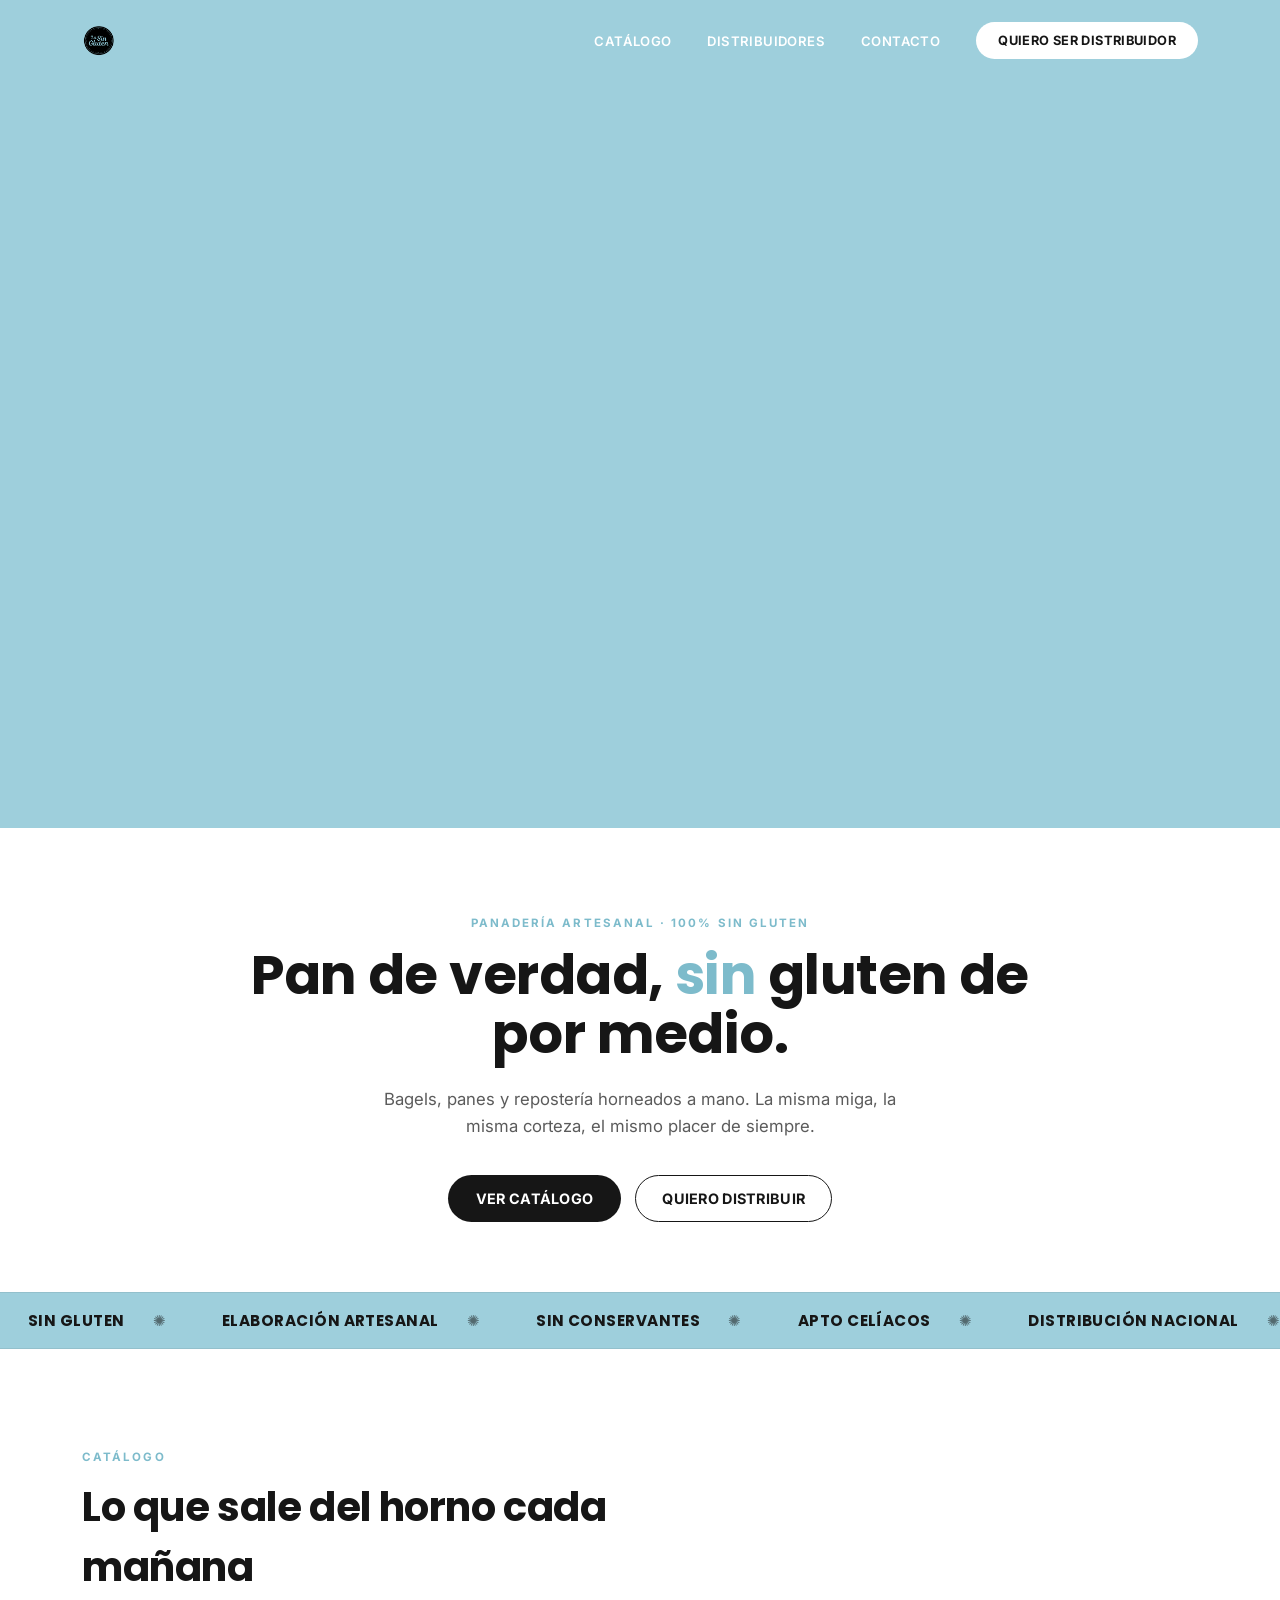
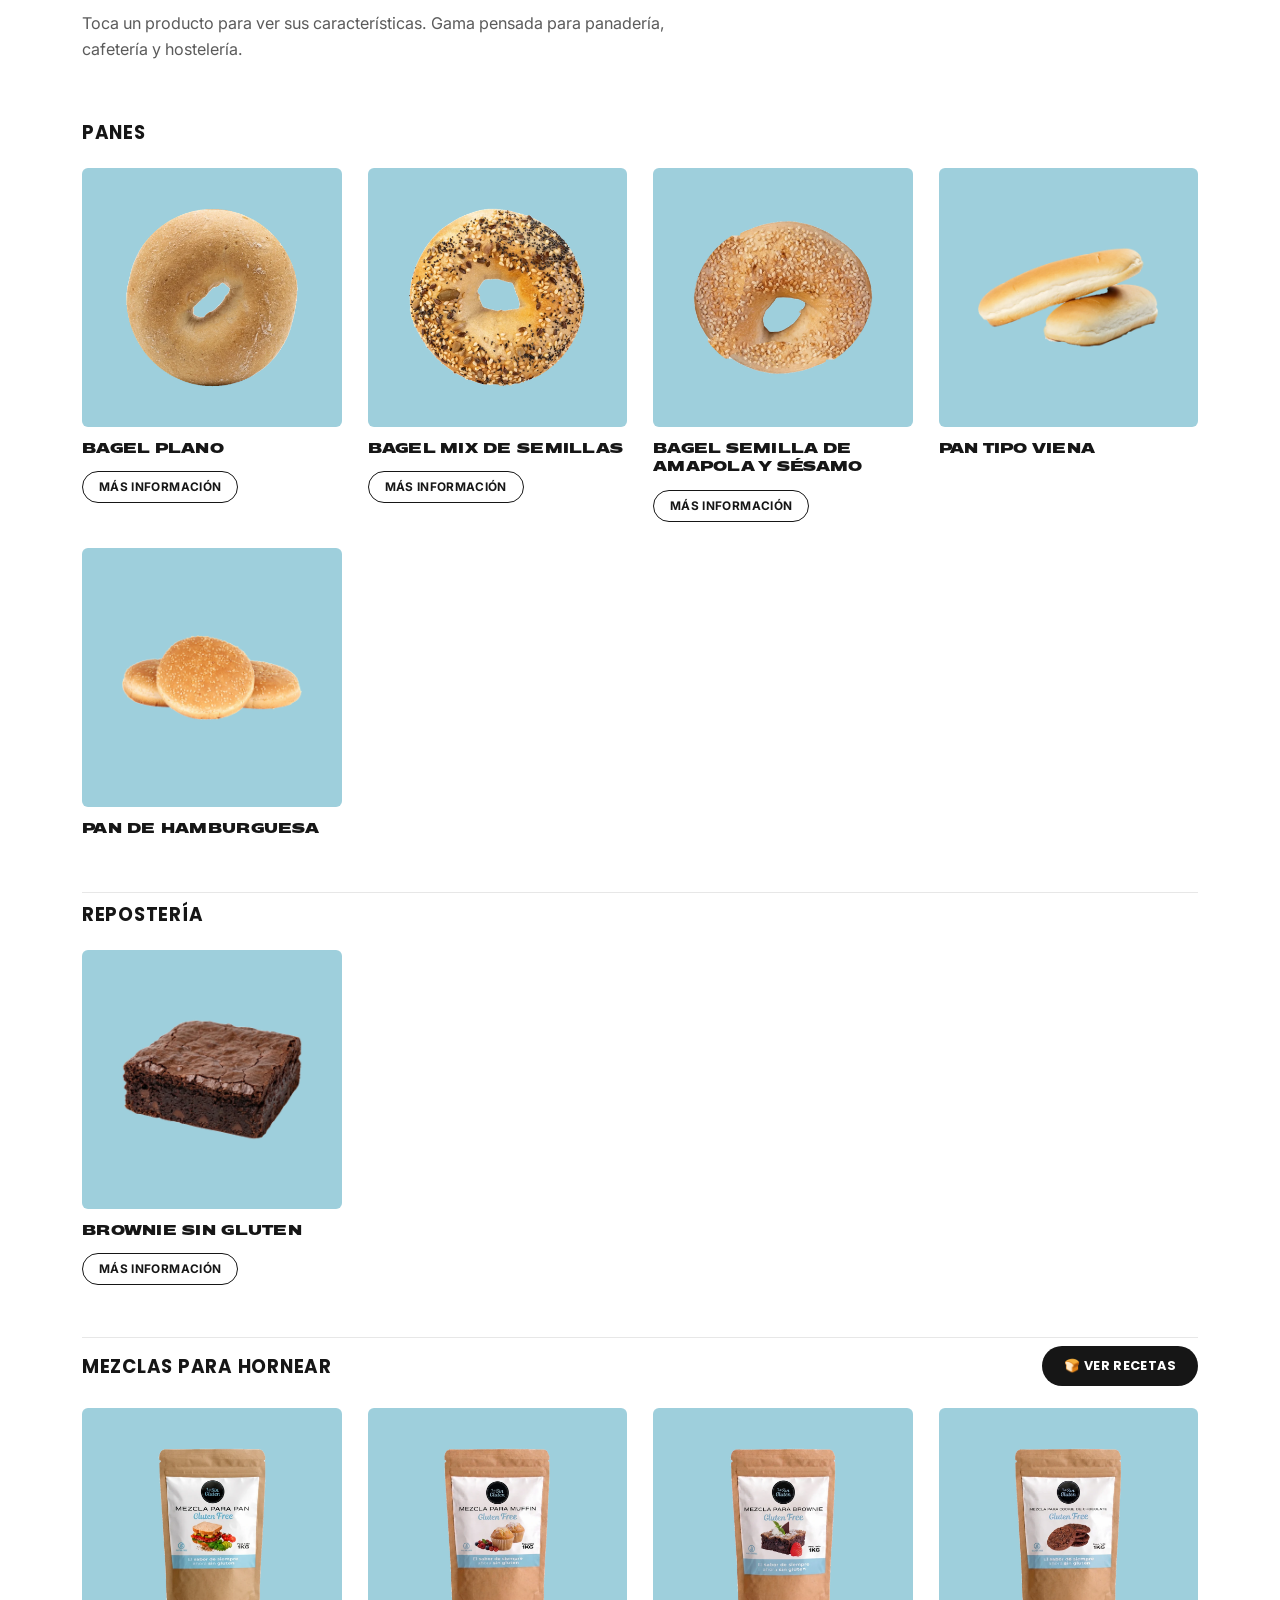
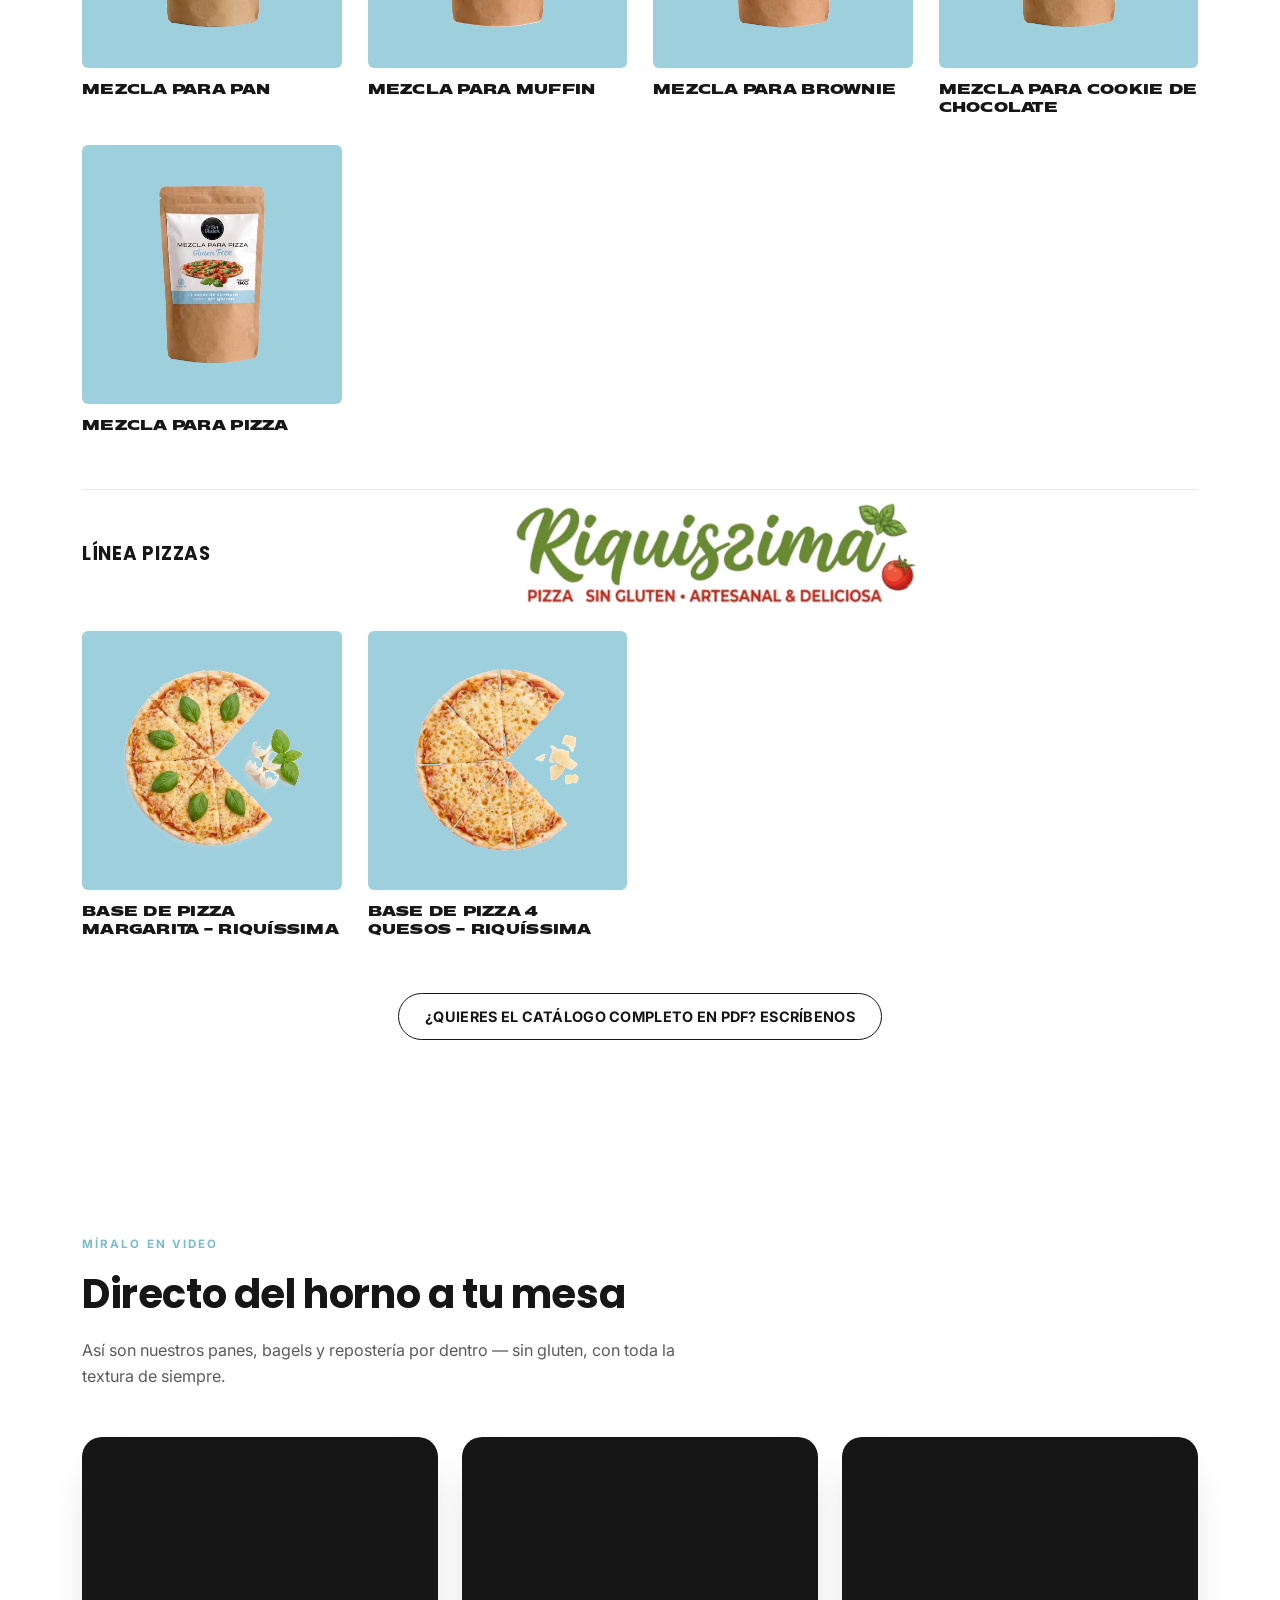
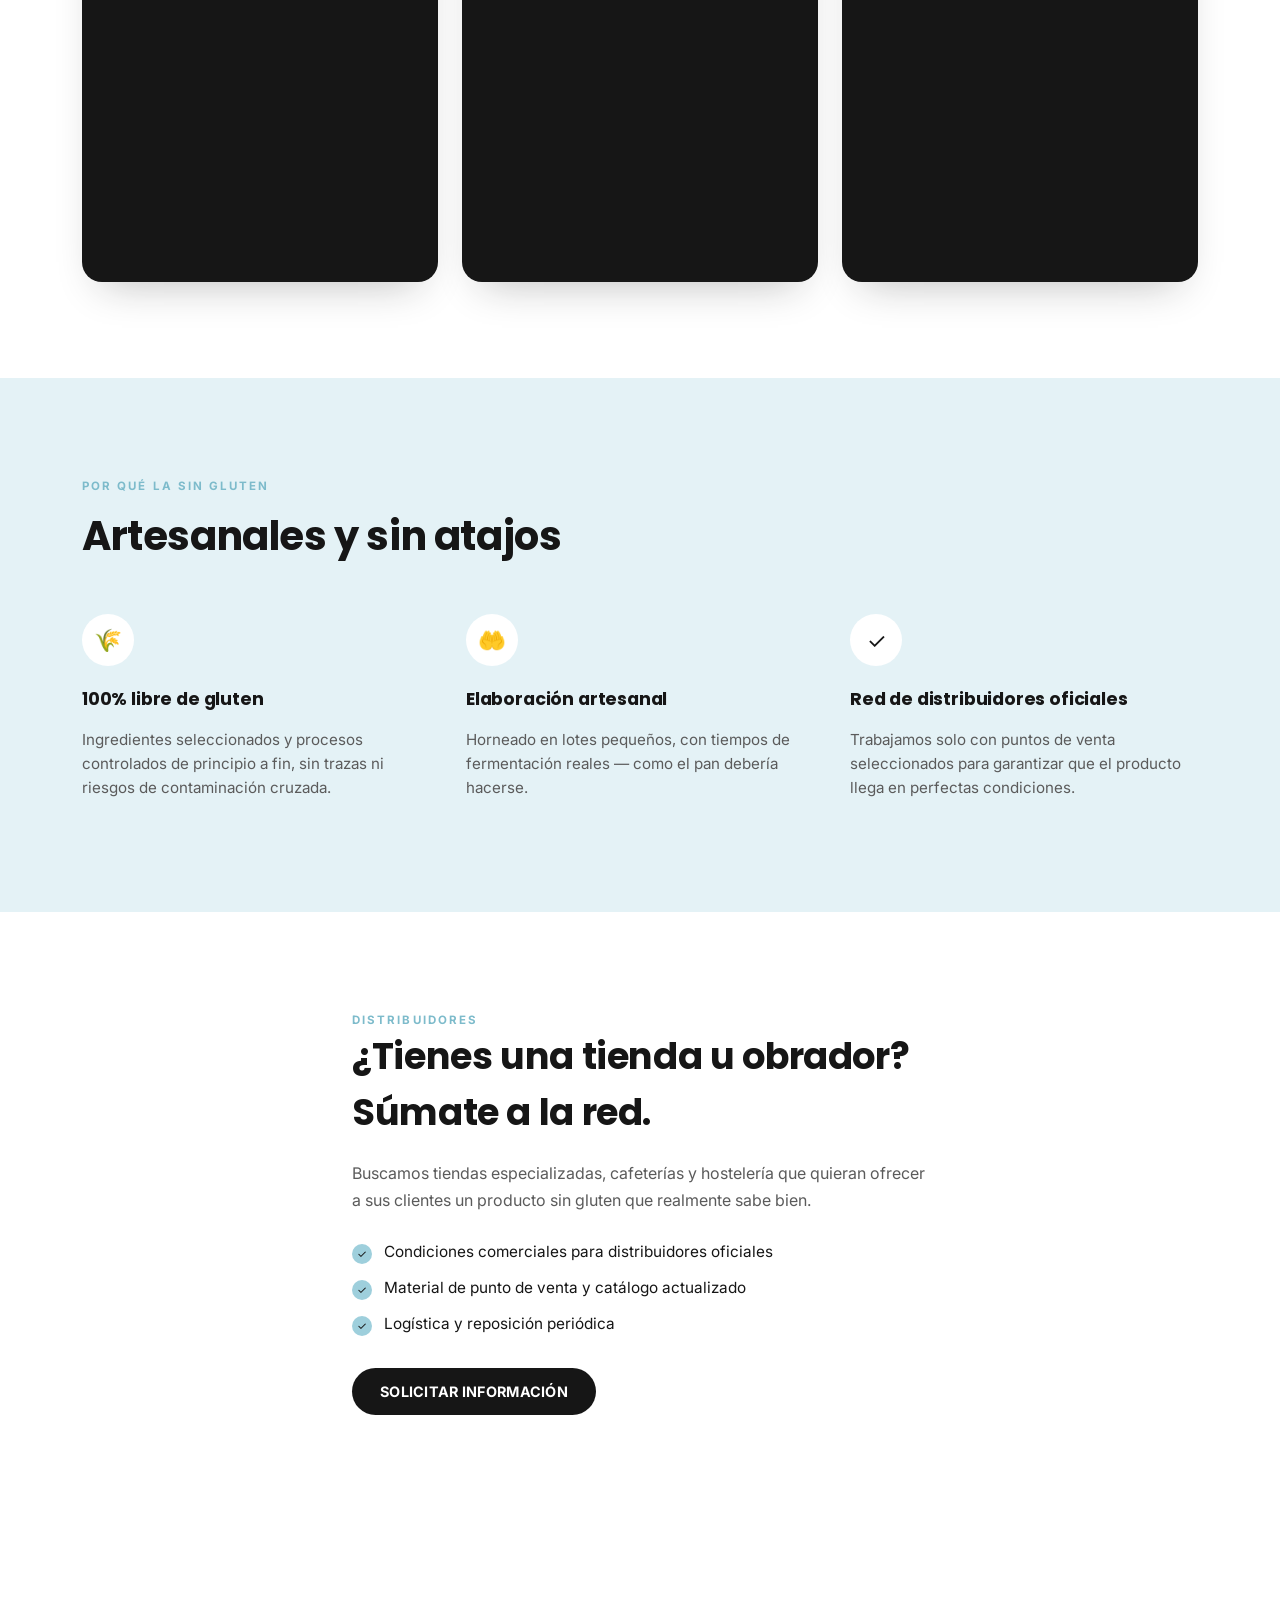
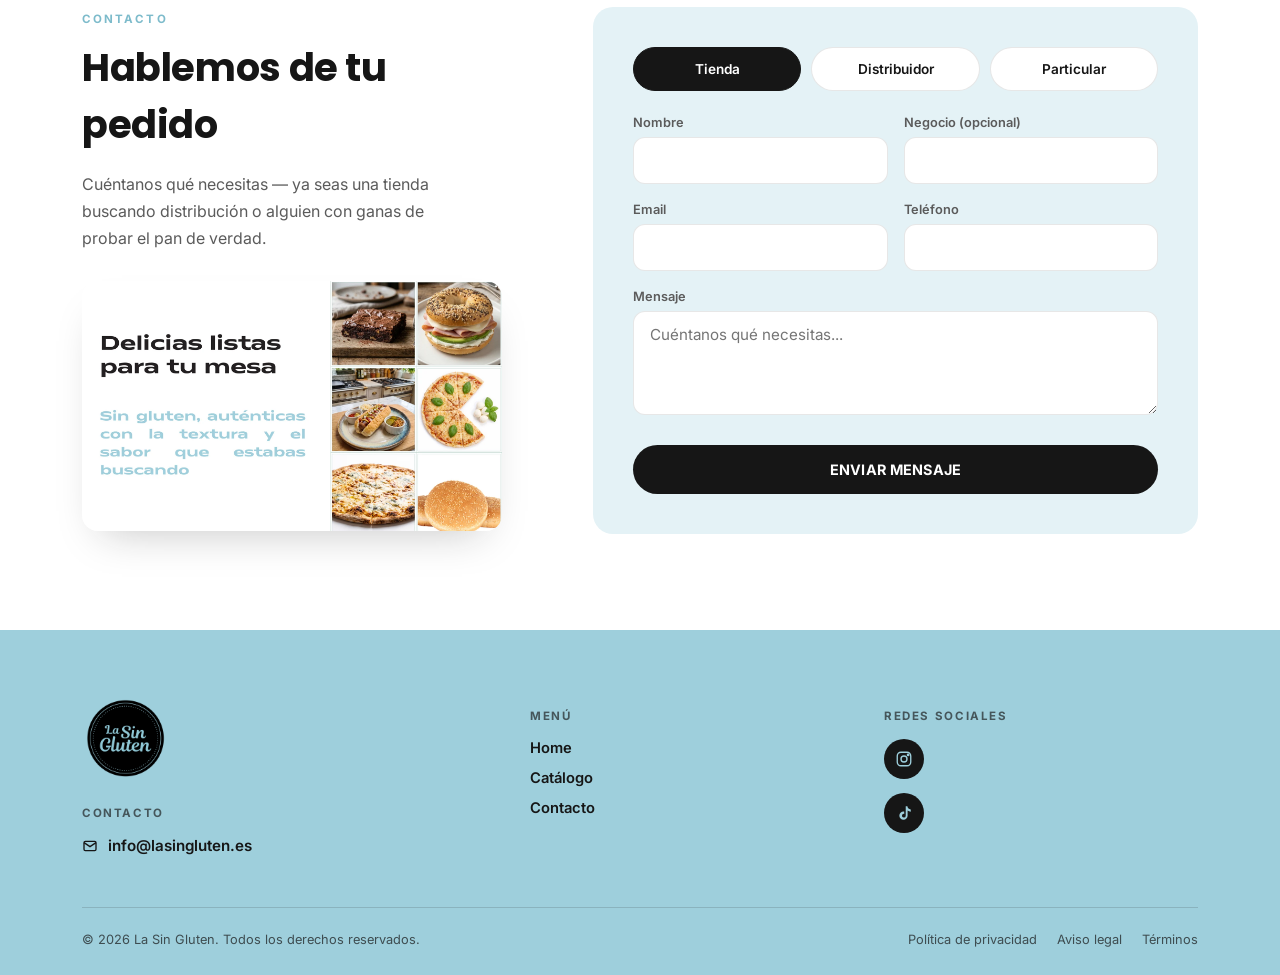
==== index.html @ 585cd94b "Add files via upload" ====
<!DOCTYPE html>
<html lang="es">
<head>
<meta charset="UTF-8">
<meta name="viewport" content="width=device-width, initial-scale=1.0">
<title>La Sin Gluten — Panadería artesanal sin gluten</title>
<meta name="description" content="La Sin Gluten. Pan, bagels y repostería artesanal 100% sin gluten. Distribución en tiendas y hostelería.">
<link rel="preconnect" href="https://fonts.googleapis.com">
<link rel="preconnect" href="https://fonts.gstatic.com" crossorigin>
<link href="https://fonts.googleapis.com/css2?family=Poppins:wght@400;500;600;700;800&family=Inter:wght@400;500;600;700&family=Caveat:wght@600;700&display=swap" rel="stylesheet">
<style>
  /* ============================================================
     Matrice — fuente de marca (de pago). Sube los .woff2 a una
     carpeta /fonts junto a este HTML con estos nombres exactos
     y la tipografía real se activa sola. Mientras tanto se usa
     Poppins como respaldo visual, así el sitio ya se ve bien.
     ============================================================ */
  @font-face{
    font-family:'Matrice'; src:url('./fonts/Matrice-Regular.otf') format('opentype');
    font-weight:400 500; font-style:normal; font-display:swap;
  }
  @font-face{
    font-family:'Matrice'; src:url('./fonts/Matrice-Black.otf') format('opentype');
    font-weight:600 900; font-style:normal; font-display:swap;
  }
</style>
<style>
  :root{
    --sky:#9ECFDC;
    --sky-deep:#7DBBCB;
    --sky-pale:#E4F2F6;
    --white:#FFFFFF;
    --ink:#161616;
    --muted:#5B5B5B;
    --line: rgba(22,22,22,0.10);
  }
  *{box-sizing:border-box;}
  html{scroll-behavior:smooth;}
  body{
    margin:0;
    background:var(--white);
    color:var(--ink);
    font-family:'Inter', sans-serif;
    -webkit-font-smoothing:antialiased;
    overflow-x:hidden;
  }
  h1,h2,h3,.display{
    font-family:'Poppins', sans-serif;
    font-weight:700;
    letter-spacing:-0.01em;
    margin:0;
  }
  .script{font-family:'Caveat', cursive; font-weight:700;}
  .eyebrow{
    text-transform:uppercase;
    font-size:0.72rem;
    letter-spacing:0.18em;
    font-weight:700;
    color:var(--sky-deep);
  }
  a{color:inherit;text-decoration:none;}
  img{max-width:100%;display:block;}
  .wrap{max-width:1180px;margin:0 auto;padding:0 32px;}
  button{font-family:inherit;cursor:pointer;border:none;background:none;}

  @media (prefers-reduced-motion: reduce){
    *:not(.marquee-track){animation-duration:0.001ms !important; animation-iteration-count:1 !important; transition-duration:0.001ms !important;}
  }

  /* ---------- LOGO BADGE ---------- */
  .logo-badge{
    width:40px;height:40px;border-radius:50%;
    display:flex;align-items:center;justify-content:center; flex-shrink:0;
  }
  .logo-badge img{width:100%;height:100%;object-fit:contain;}
  .logo-badge.lg{width:88px;height:88px;}

  /* ---------- HEADER ---------- */
  header{
    position:fixed; top:0; left:0; right:0; z-index:100;
    padding:22px 0;
    color:#fff;
    transition:background .35s ease, padding .35s ease, box-shadow .35s ease, color .35s ease;
  }
  header.scrolled{
    background:rgba(255,255,255,0.96);
    backdrop-filter:blur(10px);
    padding:14px 0;
    box-shadow:0 1px 0 var(--line);
    color:var(--ink);
  }
  header .wrap{display:flex;align-items:center;justify-content:space-between;}
  .logo{display:flex;align-items:center;gap:10px;font-family:'Caveat',cursive; font-weight:700; font-size:1.5rem;}
  .logo .logo-badge{width:34px;height:34px;}
  .logo .logo-badge span{font-size:0.62rem;}
  nav{display:flex;align-items:center;gap:36px;}
  nav a.nlink{
    font-size:0.82rem; font-weight:600; letter-spacing:0.03em; text-transform:uppercase;
    position:relative; padding:4px 0;
  }
  nav a.nlink::after{
    content:''; position:absolute; left:0; bottom:0; height:2px; width:0;
    background:currentColor; transition:width .3s ease;
  }
  nav a.nlink:hover::after{width:100%;}
  .nav-cta{
    background:#fff; color:var(--ink); padding:11px 22px; border-radius:100px;
    font-size:0.8rem; font-weight:700; text-transform:uppercase; letter-spacing:0.03em;
    transition:transform .25s ease, background .25s ease, color .25s ease;
  }
  header.scrolled .nav-cta{background:var(--ink); color:#fff;}
  .nav-cta:hover{transform:translateY(-2px);}
  .menu-btn{display:none;padding:8px;}
  .menu-btn span{display:block;width:22px;height:2px;background:currentColor;margin:5px 0;}

  /* ---------- HERO (full-bleed image, image swapped for video later) ---------- */
  .hero-full{
    position:relative; width:100%; background:var(--sky);
    max-height:92vh; overflow:hidden;
  }
  .hero-full img, .hero-full video{width:100%; display:block; object-fit:cover; max-height:92vh;}

  /* ---------- INTRO / TAGLINE ---------- */
  .intro{padding:88px 0 70px; text-align:center;}
  .intro .eyebrow{display:block; margin-bottom:16px;}
  .intro h1{font-size:clamp(2.2rem,4.4vw,3.4rem); line-height:1.08; max-width:820px; margin:0 auto;}
  .intro h1 span{color:var(--sky-deep);}
  .intro p{font-size:1.05rem; line-height:1.65; color:var(--muted); max-width:520px; margin:22px auto 34px;}
  .hero-actions{display:flex; gap:14px; flex-wrap:wrap; justify-content:center;}
  .btn-primary{
    background:var(--ink); color:#fff; padding:15px 28px; border-radius:100px;
    font-weight:700; font-size:0.9rem; text-transform:uppercase; letter-spacing:0.02em;
    transition:transform .25s ease, box-shadow .25s ease; display:inline-block;
  }
  .btn-primary:hover{transform:translateY(-3px); box-shadow:0 12px 24px rgba(22,22,22,0.22);}
  .btn-ghost{
    border:1.5px solid var(--ink); padding:14px 26px; border-radius:100px;
    font-weight:700; font-size:0.9rem; text-transform:uppercase; letter-spacing:0.02em;
    transition:background .25s ease, color .25s ease; display:inline-block;
  }
  .btn-ghost:hover{background:var(--ink); color:#fff;}

  /* ---------- MARQUEE ---------- */
  .marquee-band{
    background:var(--sky); color:var(--ink); overflow:hidden; padding:16px 0;
    border-top:1px solid rgba(22,22,22,0.08); border-bottom:1px solid rgba(22,22,22,0.08);
  }
  .marquee-track{
    display:flex; width:max-content; animation:scroll 26s linear infinite;
  }
  .marquee-track span{
    font-family:'Poppins',sans-serif; font-weight:700; text-transform:uppercase; letter-spacing:0.03em;
    font-size:0.95rem; padding:0 28px; white-space:nowrap;
  }
  .marquee-track span::after{content:'✺'; margin-left:28px; opacity:0.55; font-weight:400;}
  @keyframes scroll{from{transform:translateX(0);} to{transform:translateX(-50%);}}

  /* ---------- SECTION shared ---------- */
  section{padding:96px 0;}
  .section-head{max-width:600px; margin-bottom:48px;}
  .section-head h2{font-size:clamp(1.9rem,3.2vw,2.5rem); margin-top:12px;}
  .section-head p{color:var(--muted); font-size:1.01rem; margin-top:14px; line-height:1.6;}

  /* ---------- CATALOGO TILES ---------- */
  .cat-heading{
    font-size:1.15rem; text-transform:uppercase; letter-spacing:0.04em;
    margin:52px 0 22px; padding-top:8px; border-top:1px solid var(--line);
  }
  .cat-heading:first-of-type{border-top:none; margin-top:0;}
  .cat-heading-brand{display:flex; align-items:center; min-height:120px; gap:24px; flex-wrap:wrap;}
  .cat-heading-brand .cat-label{flex-shrink:0;}
  .brand-logo-wrap{flex:1; display:flex; justify-content:center; align-items:center; min-width:200px;}
  .brand-logo-inline{height:100px; width:auto; display:block;}
  .tile-grid{
    display:grid; grid-template-columns:repeat(4,1fr); gap:26px;
  }
  .tile{
    cursor:pointer; background:none; border:none; padding:0; text-align:left; width:100%; display:flex; flex-direction:column; justify-content:flex-start; align-self:start;
  }
  .tile-box{
    background:var(--sky); aspect-ratio:1/1; border-radius:6px;
    display:flex; align-items:center; justify-content:center; overflow:hidden;
    transition:transform .3s ease, background .3s ease; position:relative;
  }
  .tile:hover .tile-box{background:var(--sky-deep); transform:translateY(-4px);}
  .tile-box img{width:70%; height:70%; object-fit:contain;}
  .tile-name{
    margin-top:14px; font-family:'Matrice','Poppins',sans-serif; font-weight:600; font-size:0.85rem;
    text-transform:uppercase; letter-spacing:0.02em; line-height:1.35; color:var(--ink);
  }

  /* ---------- MODAL ---------- */
  .modal-backdrop{
    position:fixed; inset:0; background:rgba(22,22,22,0.55); z-index:200;
    display:flex; align-items:center; justify-content:center; padding:24px;
    opacity:0; pointer-events:none; transition:opacity .3s ease;
  }
  .modal-backdrop.open{opacity:1; pointer-events:auto;}
  .modal-card{
    background:#fff; border-radius:20px; max-width:760px; width:100%; max-height:88vh; overflow:auto;
    display:grid; grid-template-columns:1fr 1fr;
    transform:translateY(16px); transition:transform .3s ease;
  }
  .modal-backdrop.open .modal-card{transform:translateY(0);}
  .modal-media{background:var(--sky); display:flex; align-items:center; justify-content:center; padding:40px;}
  .modal-media img{width:100%; max-width:280px;}
  .modal-body{padding:40px 36px; position:relative;}
  .modal-close{
    position:absolute; top:16px; right:16px; width:36px; height:36px; border-radius:50%;
    background:var(--sky-pale); display:flex; align-items:center; justify-content:center; font-size:1.1rem;
  }
  .modal-close:hover{background:var(--sky);}
  .modal-cat{font-size:0.72rem; text-transform:uppercase; letter-spacing:0.14em; font-weight:700; color:var(--sky-deep);}
  .modal-body h3{font-size:1.5rem; margin-top:10px;}
  .modal-body p{color:var(--muted); line-height:1.65; margin-top:16px; font-size:0.96rem;}
  .modal-tags{display:flex; flex-wrap:wrap; gap:8px; margin-top:20px;}
  .modal-tags span{
    background:var(--sky-pale); color:var(--ink); font-size:0.74rem; font-weight:600;
    padding:6px 12px; border-radius:100px;
  }
  .modal-weight{
    display:inline-block; margin-top:22px; font-size:0.78rem; font-weight:700;
    text-transform:uppercase; letter-spacing:0.03em; color:var(--ink);
    border-top:1px solid var(--line); padding-top:14px; width:100%;
  }

  /* ---------- VALORES ---------- */
  /* ---------- VIDEO SHOWCASE ---------- */
  .video-grid{display:grid; grid-template-columns:repeat(3,1fr); gap:24px;}
  .video-card{
    position:relative; border-radius:20px; overflow:hidden; background:var(--ink);
    aspect-ratio:4/5; box-shadow:0 20px 40px -20px rgba(22,22,22,0.3);
    transition:transform .3s ease;
  }
  .video-card:hover{transform:translateY(-6px);}
  .video-card video{width:100%; height:100%; object-fit:cover; display:block;}

  .values{background:var(--sky-pale);}
  .value-grid{display:grid; grid-template-columns:repeat(3,1fr); gap:36px;}
  .value-icon{
    width:52px;height:52px;border-radius:50%; background:#fff;
    display:flex;align-items:center;justify-content:center; margin-bottom:20px; font-size:1.4rem;
  }
  .value-item h3{font-size:1.1rem; margin-bottom:8px;}
  .value-item p{color:var(--muted); font-size:0.95rem; line-height:1.6;}

  /* ---------- DISTRIBUIDORES ---------- */
  .distrib .wrap{display:grid; grid-template-columns:1fr 1fr; gap:64px; align-items:center;}
  .distrib.no-img .wrap{grid-template-columns:1fr; max-width:640px;}
  .distrib-img{border-radius:20px; overflow:hidden;}
  .distrib-copy h2{font-size:clamp(1.8rem,3vw,2.3rem); margin-bottom:20px;}
  .distrib-copy p{color:var(--muted); line-height:1.7; margin-bottom:28px;}
  .distrib-copy ul{list-style:none; padding:0; margin:0 0 32px;}
  .distrib-copy li{display:flex; gap:12px; align-items:flex-start; margin-bottom:14px; font-size:0.96rem;}
  .check{
    width:20px;height:20px;border-radius:50%; background:var(--sky); flex-shrink:0; margin-top:2px;
    display:flex; align-items:center; justify-content:center; font-size:0.7rem;
  }

  /* ---------- CONTACTO ---------- */
  .contact .wrap{display:grid; grid-template-columns:0.85fr 1.15fr; gap:64px;}
  .contact-info h2{font-size:clamp(1.9rem,3vw,2.4rem); margin-top:12px;}
  .contact-info p{color:var(--muted); margin-top:18px; line-height:1.7; max-width:380px;}
  .contact-catalog-img{margin-top:28px; border-radius:16px; overflow:hidden; max-width:420px; box-shadow:0 20px 40px -20px rgba(22,22,22,0.25);}
  .contact-catalog-img img{width:100%; display:block;}
  .form-card{background:var(--sky-pale); border-radius:20px; padding:40px;}
  .type-selector{display:flex; gap:10px; margin-bottom:24px; flex-wrap:wrap;}
  .type-opt{
    flex:1; min-width:120px; text-align:center; padding:13px 10px; border-radius:100px;
    border:1.5px solid var(--line); font-size:0.85rem; font-weight:600; background:#fff;
    transition:all .2s ease;
  }
  .type-opt.active{background:var(--ink); border-color:var(--ink); color:#fff;}
  .field{margin-bottom:18px;}
  .field label{display:block; font-size:0.8rem; font-weight:600; margin-bottom:7px; color:var(--muted);}
  .field input, .field textarea{
    width:100%; padding:13px 16px; border-radius:12px; border:1.5px solid var(--line);
    font-family:inherit; font-size:0.95rem; background:#fff; color:var(--ink);
    transition:border-color .2s ease;
  }
  .field input:focus, .field textarea:focus{outline:none; border-color:var(--sky-deep);}
  .field-row{display:grid; grid-template-columns:1fr 1fr; gap:16px;}
  .submit-btn{
    width:100%; background:var(--ink); color:#fff; padding:16px; border-radius:100px;
    font-weight:700; font-size:0.9rem; text-transform:uppercase; letter-spacing:0.02em; margin-top:8px;
    transition:transform .2s ease;
  }
  .submit-btn:hover{transform:translateY(-2px);}
  .submit-btn:disabled{opacity:0.6; transform:none; cursor:not-allowed;}
  .form-msg{margin-top:14px; font-size:0.88rem; font-weight:600; display:none;}
  .form-msg.ok{color:#2f7d4f; display:block;}
  .form-msg.err{color:#b6462f; display:block;}

  /* ---------- FOOTER ---------- */
  footer{background:var(--sky); color:var(--ink); padding:64px 0 28px;}
  .footer-grid{display:grid; grid-template-columns:1.3fr 1fr 1fr; gap:40px; align-items:start;}
  .footer-brand{display:flex; align-items:center; gap:14px;}
  .footer-brand .logo-badge span{font-size:1.05rem;}
  .footer-col h4{
    font-size:0.72rem; text-transform:uppercase; letter-spacing:0.14em; font-weight:700;
    margin-bottom:16px; color:rgba(22,22,22,0.65);
  }
  .footer-contact{display:flex; align-items:center; gap:10px; font-weight:600; font-size:0.95rem;}
  .footer-nav{display:flex; flex-direction:column; gap:12px;}
  .footer-nav a{font-size:0.92rem; font-weight:600;}
  .footer-nav a:hover{opacity:0.7;}
  .footer-social{display:flex; flex-direction:column; gap:14px; align-items:flex-start;}
  .footer-social a{
    width:40px;height:40px;border-radius:50%; background:var(--ink); color:var(--sky);
    display:flex; align-items:center; justify-content:center; transition:transform .2s ease;
  }
  .footer-social a:hover{transform:translateY(-2px);}
  .footer-bottom{
    margin-top:52px; padding-top:24px; border-top:1px solid rgba(22,22,22,0.15);
    display:flex; justify-content:space-between; align-items:center; flex-wrap:wrap; gap:14px;
    font-size:0.8rem; color:rgba(22,22,22,0.7);
  }
  .footer-links{display:flex; gap:20px; flex-wrap:wrap;}

  /* ---------- REVEAL ---------- */
  .reveal{opacity:0; transform:translateY(24px); transition:opacity .7s ease, transform .7s ease;}
  .reveal.in{opacity:1; transform:translateY(0);}

  /* ---------- RESPONSIVE ---------- */
  @media (max-width:900px){
    nav{position:fixed; top:0; right:-100%; height:100vh; width:78%; max-width:320px;
      background:#fff; color:var(--ink); flex-direction:column; align-items:flex-start; padding:100px 32px 32px;
      transition:right .35s ease; box-shadow:-10px 0 40px rgba(0,0,0,0.15);
    }
    nav.open{right:0;}
    nav a.nlink{font-size:1.05rem;}
    .menu-btn{display:block;}
    .tile-grid{grid-template-columns:repeat(2,1fr);}
    .value-grid{grid-template-columns:1fr;}
    .video-grid{grid-template-columns:1fr; max-width:320px; margin:0 auto;}
    .cat-heading-brand{min-height:0; flex-direction:column; align-items:flex-start;}
    .brand-logo-wrap{width:100%; justify-content:flex-start; min-width:0;}
    .brand-logo-inline{height:56px;}
    .distrib .wrap{grid-template-columns:1fr;}
    .distrib-img{order:-1;}
    .contact .wrap{grid-template-columns:1fr;}
    .field-row{grid-template-columns:1fr;}
    .modal-card{grid-template-columns:1fr;}
    .modal-media{padding:28px;}
    .footer-grid{grid-template-columns:1fr; gap:36px;}
    footer .wrap{text-align:left;}
  }

  .cat-heading-row{display:flex; align-items:center; justify-content:space-between; gap:16px; flex-wrap:wrap;}
  .btn-recetas{
    display:inline-flex; align-items:center; gap:8px; background:var(--ink); color:#fff;
    font-size:0.8rem; font-weight:700; letter-spacing:0.03em; text-transform:uppercase;
    padding:11px 22px; border-radius:100px; transition:background .25s ease, transform .25s ease;
  }
  .btn-recetas:hover{background:#333; transform:translateY(-2px);}
  .btn-recetas.outline{background:transparent; color:var(--ink); border:1.5px solid var(--ink); margin-top:20px;}
  .btn-recetas.outline:hover{background:var(--ink); color:#fff;}

  /* ---------- MÁS INFORMACIÓN ---------- */
  .tile-item{display:flex; flex-direction:column; align-self:start;}
  .btn-info{
    margin-top:12px; align-self:flex-start; font-size:0.74rem; font-weight:700; letter-spacing:0.03em;
    text-transform:uppercase; color:var(--ink); border:1.5px solid var(--ink); border-radius:100px;
    padding:8px 16px; background:transparent; transition:background .25s ease, color .25s ease;
  }
  .btn-info:hover{background:var(--ink); color:#fff;}
  .info-backdrop{
    position:fixed; inset:0; background:rgba(22,22,22,0.55); z-index:300; display:none;
    align-items:flex-start; justify-content:center; padding:32px 16px; overflow-y:auto;
  }
  .info-backdrop.open{display:flex;}
  .info-card{background:#fff; border-radius:14px; width:100%; max-width:760px; position:relative; margin:auto 0;}
  .info-close{
    position:absolute; top:16px; right:16px; width:36px; height:36px; border-radius:50%;
    background:var(--sky-pale); display:flex; align-items:center; justify-content:center; font-size:1.1rem; z-index:2;
  }
  .info-close:hover{background:var(--sky);}
  .info-top{background:var(--sky); display:flex; justify-content:center; padding:28px; border-radius:14px 14px 0 0;}
  .info-top img{height:200px; width:auto; max-width:100%; object-fit:contain;}
  .info-body{padding:32px 40px 40px;}
  .info-body h3{font-family:'Matrice','Poppins',sans-serif; font-size:1.6rem; text-transform:uppercase; line-height:1.15; padding-right:40px;}
  .info-formato{margin-top:18px; padding-top:16px; border-top:1px solid var(--line); font-size:0.92rem; color:var(--muted);}
  .info-formato b{color:var(--ink); font-weight:600; text-transform:uppercase; font-size:0.8rem; margin-right:8px;}
  .info-headline{font-size:1.7rem; font-style:italic; line-height:1.25; margin:22px 0 16px; font-weight:500;}
  .info-body p{color:var(--muted); line-height:1.7; font-size:0.96rem; margin-top:14px;}
  .info-body p strong{color:var(--ink);}
  .info-bullets{margin:18px 0 8px 20px; color:var(--muted); line-height:1.65; font-size:0.96rem;}
  .info-bullets li{margin-top:10px;}
  .info-bullets strong{color:var(--ink);}
  details.acc{border-top:1px solid var(--line);}
  details.acc:last-of-type{border-bottom:1px solid var(--line);}
  details.acc summary{
    list-style:none; cursor:pointer; display:flex; justify-content:space-between; align-items:center;
    padding:18px 0; font-family:'Matrice','Poppins',sans-serif; font-size:0.95rem; text-transform:uppercase; letter-spacing:0.02em;
  }
  details.acc summary::-webkit-details-marker{display:none;}
  details.acc summary::after{content:''; width:9px; height:9px; border-right:2px solid var(--ink); border-bottom:2px solid var(--ink); transform:rotate(45deg); transition:transform .25s ease; margin-right:6px;}
  details.acc[open] summary::after{transform:rotate(-135deg);}
  .acc-content{padding:4px 0 24px;}
  .info-accs{margin-top:28px;}
  .defrost-img{display:block; width:100%; max-width:560px; height:auto; margin:0 auto;}
  .steps{display:grid; grid-template-columns:repeat(3,1fr); gap:16px;}
  .step{text-align:center;}
  .step-n{width:34px; height:34px; border-radius:50%; background:var(--ink); color:#fff; display:inline-flex; align-items:center; justify-content:center; font-weight:700;}
  .step p{margin-top:12px; font-size:0.86rem;}
  .nut-title{text-align:right; font-weight:700; font-size:0.8rem; margin-bottom:8px; color:var(--ink);}
  table.nut{width:100%; border-collapse:collapse; border:1.5px solid var(--sky-deep); font-size:0.92rem;}
  table.nut td{border:1px solid var(--sky-deep); padding:11px 14px; color:var(--ink);}
  table.nut td:last-child{text-align:right; width:42%;}
  table.nut td.sub{padding-left:28px; color:var(--muted);}
  .info-body .nut-note{font-size:0.72rem; color:var(--muted); line-height:1.5; margin-top:12px;}
  .ing-text{font-family:'Matrice','Poppins',sans-serif; font-size:0.92rem; line-height:1.7; color:var(--ink);}
  @media(max-width:600px){
    .info-body{padding:26px 20px 30px;} .info-body h3{font-size:1.3rem;} .info-headline{font-size:1.4rem;}
    .steps{grid-template-columns:1fr; gap:20px;}
  }
</style>
</head>
<body>

<header id="siteHeader">
  <div class="wrap">
    <a href="#top" class="logo">
      <span class="logo-badge"><img id="logoImgHeader" alt="La Sin Gluten"></span>
    </a>
    <nav id="mainNav">
      <a href="#catalogo" class="nlink">Catálogo</a>
      <a href="#distribuidores" class="nlink">Distribuidores</a>
      <a href="#contacto" class="nlink">Contacto</a>
      <a href="#contacto" class="nav-cta">Quiero ser distribuidor</a>
    </nav>
    <button class="menu-btn" id="menuBtn" aria-label="Abrir menú"><span></span><span></span><span></span></button>
  </div>
</header>

<main id="top">

  <!-- HERO: full-bleed catalog image. Swap the <img id="heroCover"> for a <video> here later. -->
  <section class="hero-full">
    <video id="heroCover" autoplay muted loop playsinline preload="metadata"></video>
  </section>

  <!-- INTRO -->
  <section class="intro">
    <span class="eyebrow">Panadería artesanal · 100% sin gluten</span>
    <h1>Pan de verdad, <span>sin</span> gluten de por medio.</h1>
    <p>Bagels, panes y repostería horneados a mano. La misma miga, la misma corteza, el mismo placer de siempre.</p>
    <div class="hero-actions">
      <a href="#catalogo" class="btn-primary">Ver catálogo</a>
      <a href="#distribuidores" class="btn-ghost">Quiero distribuir</a>
    </div>
  </section>

  <!-- MARQUEE -->
  <div class="marquee-band">
    <div class="marquee-track" id="marqueeTrack"></div>
  </div>

  <!-- CATALOGO -->
  <section id="catalogo">
    <div class="wrap">
      <div class="section-head reveal">
        <span class="eyebrow">Catálogo</span>
        <h2>Lo que sale del horno cada mañana</h2>
        <p>Toca un producto para ver sus características. Gama pensada para panadería, cafetería y hostelería.</p>
      </div>
      <div id="catalogRoot"></div>
      <div style="text-align:center; margin-top:52px;">
        <a href="#contacto" class="btn-ghost">¿Quieres el catálogo completo en PDF? Escríbenos</a>
      </div>
    </div>
  </section>

  <!-- VIDEOS -->
  <section id="videos" class="video-showcase">
    <div class="wrap">
      <div class="section-head reveal">
        <span class="eyebrow">Míralo en video</span>
        <h2>Directo del horno a tu mesa</h2>
        <p>Así son nuestros panes, bagels y repostería por dentro — sin gluten, con toda la textura de siempre.</p>
      </div>
      <div class="video-grid">
        <div class="video-card reveal">
          <video id="videoCard1" muted loop playsinline autoplay preload="metadata"></video>
        </div>
        <div class="video-card reveal">
          <video id="videoCard2" muted loop playsinline autoplay preload="metadata"></video>
        </div>
        <div class="video-card reveal">
          <video id="videoCard3" muted loop playsinline autoplay preload="metadata"></video>
        </div>
      </div>
    </div>
  </section>

  <!-- VALORES -->
  <section class="values">
    <div class="wrap">
      <div class="section-head reveal">
        <span class="eyebrow">Por qué La Sin Gluten</span>
        <h2>Artesanales y sin atajos</h2>
      </div>
      <div class="value-grid">
        <div class="value-item reveal">
          <div class="value-icon">🌾</div>
          <h3>100% libre de gluten</h3>
          <p>Ingredientes seleccionados y procesos controlados de principio a fin, sin trazas ni riesgos de contaminación cruzada.</p>
        </div>
        <div class="value-item reveal">
          <div class="value-icon">🤲</div>
          <h3>Elaboración artesanal</h3>
          <p>Horneado en lotes pequeños, con tiempos de fermentación reales — como el pan debería hacerse.</p>
        </div>
        <div class="value-item reveal">
          <div class="value-icon">✓</div>
          <h3>Red de distribuidores oficiales</h3>
          <p>Trabajamos solo con puntos de venta seleccionados para garantizar que el producto llega en perfectas condiciones.</p>
        </div>
      </div>
    </div>
  </section>

  <!-- DISTRIBUIDORES -->
  <section id="distribuidores" class="distrib no-img">
    <div class="wrap">
      <div class="distrib-copy reveal">
        <span class="eyebrow">Distribuidores</span>
        <h2>¿Tienes una tienda u obrador? Súmate a la red.</h2>
        <p>Buscamos tiendas especializadas, cafeterías y hostelería que quieran ofrecer a sus clientes un producto sin gluten que realmente sabe bien.</p>
        <ul>
          <li><span class="check">✓</span> Condiciones comerciales para distribuidores oficiales</li>
          <li><span class="check">✓</span> Material de punto de venta y catálogo actualizado</li>
          <li><span class="check">✓</span> Logística y reposición periódica</li>
        </ul>
        <a href="#contacto" class="btn-primary">Solicitar información</a>
      </div>
    </div>
  </section>

  <!-- CONTACTO -->
  <section id="contacto" class="contact">
    <div class="wrap">
      <div class="contact-info reveal">
        <span class="eyebrow">Contacto</span>
        <h2>Hablemos de tu pedido</h2>
        <p>Cuéntanos qué necesitas — ya seas una tienda buscando distribución o alguien con ganas de probar el pan de verdad.</p>
        <div class="contact-catalog-img">
          <img id="imgContactCatalog" alt="Catálogo La Sin Gluten">
        </div>
      </div>

      <div class="form-card reveal">
        <div class="type-selector" id="typeSelector">
          <div class="type-opt active" data-type="Tienda">Tienda</div>
          <div class="type-opt" data-type="Distribuidor">Distribuidor</div>
          <div class="type-opt" data-type="Particular">Particular</div>
        </div>
        <form id="leadForm">
          <div class="field-row">
            <div class="field">
              <label for="nombre">Nombre</label>
              <input type="text" id="nombre" required>
            </div>
            <div class="field">
              <label for="negocio">Negocio (opcional)</label>
              <input type="text" id="negocio">
            </div>
          </div>
          <div class="field-row">
            <div class="field">
              <label for="email">Email</label>
              <input type="email" id="email" required>
            </div>
            <div class="field">
              <label for="telefono">Teléfono</label>
              <input type="tel" id="telefono">
            </div>
          </div>
          <div class="field">
            <label for="mensaje">Mensaje</label>
            <textarea id="mensaje" rows="4" placeholder="Cuéntanos qué necesitas..."></textarea>
          </div>
          <button type="submit" class="submit-btn" id="submitBtn">Enviar mensaje</button>
          <div class="form-msg" id="formMsg"></div>
        </form>
      </div>
    </div>
  </section>

</main>

<footer>
  <div class="wrap">
    <div class="footer-grid">
      <div class="footer-col">
        <div class="footer-brand">
          <span class="logo-badge lg"><img id="logoImgFooter" alt="La Sin Gluten"></span>
        </div>
        <h4 style="margin-top:24px;">Contacto</h4>
        <div class="footer-contact">
          <svg width="16" height="16" viewBox="0 0 24 24" fill="none" stroke="currentColor" stroke-width="2"><rect x="3" y="5" width="18" height="14" rx="2"/><path d="M3 7l9 6 9-6"/></svg>
          <a href="mailto:info@lasingluten.es">info@lasingluten.es</a>
        </div>
      </div>
      <div class="footer-col">
        <h4>Menú</h4>
        <div class="footer-nav">
          <a href="#top">Home</a>
          <a href="#catalogo">Catálogo</a>
          <a href="#contacto">Contacto</a>
        </div>
      </div>
      <div class="footer-col">
        <h4>Redes sociales</h4>
        <div class="footer-social">
          <a href="https://www.instagram.com/la.singluten/" target="_blank" rel="noopener" aria-label="Instagram">
            <svg width="18" height="18" viewBox="0 0 24 24" fill="none" stroke="currentColor" stroke-width="1.8"><rect x="3" y="3" width="18" height="18" rx="5"/><circle cx="12" cy="12" r="4"/><circle cx="17.5" cy="6.5" r="1"/></svg>
          </a>
          <a href="https://www.tiktok.com/@la_sin_gluten" target="_blank" rel="noopener" aria-label="TikTok">
            <svg width="18" height="18" viewBox="0 0 24 24" fill="currentColor"><path d="M16.5 3c.4 2.4 2 4 4.5 4.2v3c-1.6 0-3-.5-4.2-1.4v6.7a5.5 5.5 0 11-5.5-5.5c.3 0 .6 0 1 .1v3.1a2.5 2.5 0 102 2.4V3h2.2z"/></svg>
          </a>
        </div>
      </div>
    </div>
    <div class="footer-bottom">
      <div>© 2026 La Sin Gluten. Todos los derechos reservados.</div>
      <div class="footer-links">
        <a href="https://lasingluten.es/policies/privacy-policy" target="_blank" rel="noopener">Política de privacidad</a>
        <a href="https://lasingluten.es/policies/legal-notice" target="_blank" rel="noopener">Aviso legal</a>
        <a href="https://lasingluten.es/policies/terms-of-service" target="_blank" rel="noopener">Términos</a>
      </div>
    </div>
  </div>
</footer>

<!-- MODAL -->

<div class="info-backdrop" id="infoBackdrop">
  <div class="info-card" role="dialog" aria-modal="true">
    <button class="info-close" id="infoClose" aria-label="Cerrar">✕</button>
    <div class="info-top"><img id="infoImg" alt=""></div>
    <div class="info-body" id="infoBody"></div>
  </div>
</div>

<div class="modal-backdrop" id="modalBackdrop">
  <div class="modal-card">
    <div class="modal-media"><img id="modalImg" alt=""></div>
    <div class="modal-body">
      <button class="modal-close" id="modalClose" aria-label="Cerrar">✕</button>
      <span class="modal-cat" id="modalCat"></span>
      <h3 id="modalName"></h3>
      <p id="modalDesc"></p>
      <div class="modal-tags" id="modalTags"></div>
      <span class="modal-weight" id="modalWeight"></span>
      <a class="btn-recetas outline" id="modalRecipe" href="recetas.html" style="display:none">Ver receta</a>
    </div>
  </div>
</div>

<script>
  const PRODUCT_IMAGES = {
    "bagel_plano": "assets/img/bagel_plano.webp",
    "bagel_semillas": "assets/img/bagel_semillas.webp",
    "bagel_amapola_sesamo": "assets/img/bagel_amapola_sesamo.webp",
    "pan_viena": "assets/img/pan_viena.webp",
    "pan_hamburguesa": "assets/img/pan_hamburguesa.webp",
    "brownie": "assets/img/brownie.webp",
    "mezcla_pan": "assets/img/mezcla_pan.webp",
    "mezcla_muffin": "assets/img/mezcla_muffin.webp",
    "mezcla_brownie": "assets/img/mezcla_brownie.webp",
    "mezcla_cookie": "assets/img/mezcla_cookie.webp",
    "mezcla_pizza": "assets/img/mezcla_pizza.webp",
    "pizza_margarita": "assets/img/pizza_margarita.webp",
    "pizza_4quesos": "assets/img/pizza_4quesos.webp",
    "grid_delicias": "assets/img/grid_delicias.webp",
  };
  const HERO_COVER = "assets/video/hero.mp4";
  const LOGO_OFFICIAL = "assets/img/logo.png";

  const CONTACT_CATALOG_IMG = "assets/img/catalogo.webp";

  const VIDEO_V1 = "assets/video/video1.mp4";
  const VIDEO_V2 = "assets/video/video2.mp4";
  const VIDEO_V3 = "assets/video/video3.mp4";

  const RIQUISSIMA_LOGO = "assets/img/riquissima.webp";

  const PRODUCT_INFO = {
 "bagel_semillas": {
  "title": "Bagel sin gluten mix de semillas",
  "formato": "Caja 15 unidades de 75g",
  "headline": "Sabor auténtico, ingredientes de verdad",
  "paras": [
   "Disfruta de la combinación perfecta entre bienestar y placer. Nuestro Bagel Sin Gluten está elaborado exclusivamente con <strong>ingredientes naturales de alta calidad</strong>, seleccionados cuidadosamente para ofrecerte un producto limpio, honesto y lleno de nutrientes.",
   "Lo que realmente lo hace especial es su <strong>textura excepcional</strong>: una miga sorprendentemente suave, elástica y ligera que contrasta con el toque crocante de nuestro <strong>mix de semillas premium</strong>. Cada bocado libera un sabor profundo y tostado, elevando tus desayunos o meriendas a un nivel gourmet."
  ],
  "bullets": [
   [
    "Textura superior",
    "Esponjosidad garantizada sin perder la consistencia clásica del bagel."
   ],
   [
    "Ingredientes naturales",
    "Sin aditivos innecesarios, priorizando la pureza del grano y la semilla."
   ],
   [
    "Sabor enriquecido",
    "Un perfil aromático intenso gracias a la selección de semillas naturales."
   ]
  ],
  "defrost": [
   "Bagel congelado",
   "Abrir la caja y dejar descongelar durante 1 hora",
   "Listo para el consumo"
  ],
  "nutrition": {
   "kj": "1144",
   "kcal": "271",
   "g": "5,2",
   "sat": "0,8",
   "hc": "51",
   "az": "3",
   "fi": "2,1",
   "pr": "2",
   "sal": "1,6"
  },
  "ingredientes": "Almidón (almidón de trigo (sin gluten), almidón de patata, almidón de tapioca), harina de arroz, almidón(es) modificado(s), cáscara de psyllium en polvo, azúcar, masa madre de arroz seca, sal, espesante(s): hidroxipropilmetilcelulosa E464. Agua. Aceite de girasol, Levadura, Azúcar, Sal, Semillas de sésamo, Semillas de amapola, semilla de calabaza."
 },
 "bagel_plano": {
  "title": "Bagel sin gluten",
  "formato": "Caja 15 unidades de 75g",
  "headline": "La esencia del pan auténtico, sin compromisos",
  "paras": [
   "Redescubre el clásico neoyorquino con nuestra receta exclusiva. Elaborado con <strong>ingredientes naturales de alta gama</strong>, este bagel ha sido diseñado para quienes buscan pureza y sabor sin renunciar a una dieta libre de gluten.",
   "Su secreto reside en una <strong>textura increíblemente tierna y alveolada</strong>, logrando esa elasticidad característica que se mantiene perfecta tanto al natural como tras un ligero tostado. Es un bocado limpio, equilibrado y suave, pensado para ser la base perfecta de cualquier combinación, dulce o salada."
  ],
  "bullets": [
   [
    "Textura",
    "Miga elástica y esponjosa que redefine el estándar sin gluten."
   ],
   [
    "Ingredientes",
    "Selección premium de origen natural, sin conservantes artificiales."
   ],
   [
    "Sabor",
    "Notas suaves de cereal que realzan, sin enmascarar, tus rellenos favoritos."
   ]
  ],
  "defrost": [
   "Bagel congelado",
   "Abrir la caja y dejar descongelar durante 1 hora",
   "Listo para el consumo"
  ],
  "nutrition": {
   "kj": "1036",
   "kcal": "245",
   "g": "3,3",
   "sat": "0,4",
   "hc": "50",
   "az": "3,1",
   "fi": "5",
   "pr": "1,4",
   "sal": "1,71"
  },
  "ingredientes": "Almidón (almidón de trigo (sin gluten), almidón de patata, almidón de tapioca), harina de arroz, almidón(es) modificado(s), cáscara de psyllium en polvo, azúcar, masa madre de arroz seca, sal, espesante(s): hidroxipropilmetilcelulosa E464. Agua. Aceite de girasol, Levadura, Azúcar, Sal."
 },
 "bagel_amapola_sesamo": {
  "title": "Bagel sin gluten amapola y sésamo",
  "formato": "Caja 15 unidades de 75g",
  "headline": "Un contraste sutil de texturas y aromas naturales",
  "paras": [
   "Eleva tu experiencia diaria con nuestro Bagel Sin Gluten, diseñado para quienes no quieren elegir entre bienestar y placer. Elaborado con una selección de <strong>ingredientes de alta calidad</strong>, este bagel destaca por una <strong>textura elástica y esponjosa</strong> que rompe con la rigidez tradicional de los productos sin gluten.",
   "La superficie está generosamente cubierta con una combinación de <strong>semillas de amapola y sésamo</strong>, que aportan un aroma tostado único y un delicado toque crujiente en cada bocado. Es un producto equilibrado, natural y versátil, ideal tanto para preparaciones frescas como para disfrutar recién tostado."
  ],
  "bullets": [
   [
    "Textura",
    "Miga aireada y tierna con una cobertura rústica y crujiente."
   ],
   [
    "Sabor",
    "El dulzor natural del cereal realzado por las notas de nuez del sésamo y la frescura de la amapola."
   ],
   [
    "Calidad",
    "Selección de granos y semillas premium para un acabado gourmet."
   ]
  ],
  "defrost": [
   "Bagel congelado",
   "Abrir la caja y dejar descongelar durante 1 hora",
   "Listo para el consumo"
  ],
  "nutrition": {
   "kj": "1022",
   "kcal": "243",
   "g": "3,8",
   "sat": "0,5",
   "hc": "46",
   "az": "3,2",
   "fi": "9,2",
   "pr": "1,5",
   "sal": "1,5"
  },
  "ingredientes": "Almidón (almidón de trigo (sin gluten), almidón de patata, almidón de tapioca), harina de arroz, almidón(es) modificado(s), cáscara de psyllium en polvo, azúcar, masa madre de arroz seca, sal, espesante(s): hidroxipropilmetilcelulosa E464. Agua. Aceite de girasol, Levadura, Azúcar, Sal, Semillas de sésamo, Semillas de amapola."
 },
 "brownie": {
  "title": "Brownie sin gluten",
  "formato": "Caja 30 unidades de 55g",
  "headline": "Intensidad y textura en cada bocado",
  "paras": [
   "El capricho perfecto para los amantes del chocolate que buscan una opción libre de gluten sin renunciar a la experiencia auténtica. Elaborado con una base equilibrada de <strong>almidones seleccionados y cacao en polvo magro</strong>, este brownie destaca por un sabor profundo y una presencia impecable.",
   "Su <strong>textura es el gran secreto</strong>: un interior denso, suave y meloso que se deshace en el paladar, manteniendo esa humedad característica que define a un brownie de alta calidad. Gracias a su formulación técnica y al uso de ingredientes específicos, logramos un producto estable, sabroso y con un acabado profesional."
  ],
  "bullets": [
   [
    "Textura",
    "Interior increíblemente tierno y fundente con una estructura elástica."
   ],
   [
    "Sabor",
    "Notas intensas de chocolate equilibradas con la dulzura justa."
   ],
   [
    "Calidad",
    "Elaborado con ingredientes técnicos de precisión para garantizar un resultado gourmet constante."
   ]
  ],
  "defrost": [
   "Brownie congelado",
   "Abrir la caja y dejar descongelar durante 1 hora",
   "Listo para el consumo"
  ],
  "nutrition": {
   "kj": "1973",
   "kcal": "472",
   "g": "26,8",
   "sat": "4,5",
   "hc": "52",
   "az": "40,6",
   "fi": "1,7",
   "pr": "2,9",
   "sal": "0,56"
  },
  "ingredientes": "Azúcar (58%), almidón (28%) (almidón de patata, almidón de maíz), cacao en polvo magro (5%), almidón modificado (4%), emulsionante (<2%): mono y diglicéridos y ésteres poliglicéridos de ácidos grasos E 471 y E 475; grasa de palma en polvo (<2%) (aceite de palma, jarabe de glucosa, proteína de leche), suero de leche en polvo enriquecido con proteínas (<2%), gasificantes (<2%): difosfato disódico E 450 (i), hidrogenocarbonato de sodio E 500 (ii); espesante (<2%): goma xantana E 415; aroma (<2%), sal (<2%), aceite de girasol, huevo entero pasteurizado, pepitas de chocolate, agua."
 }
};
  const PRODUCTS = [
    {id:'bagel_plano', name:'Bagel plano', category:'Panes', weight:'Peso neto: 75g',
     desc:'El clásico que no podía faltar. Disfruta de la textura auténtica y el sabor inconfundible de nuestro bagel sin gluten, perfecto para tus mejores almuerzos.'},
    {id:'bagel_semillas', name:'Bagel mix de semillas', category:'Panes', weight:'Peso neto: 75g',
     desc:'Cubierto con un mix de semillas de amapola, sésamo, lino y calabaza. Crujiente por fuera, tierno por dentro y con todo el sabor de un bagel de verdad, sin gluten.'},
    {id:'bagel_amapola_sesamo', name:'Bagel semilla de amapola y sésamo', category:'Panes', weight:'Peso neto: 75g',
     desc:'Dorado y cubierto de semillas de sésamo y amapola. Miga tierna y corteza con carácter, ideal para tus desayunos y almuerzos sin gluten.'},
    {id:'pan_viena', name:'Pan tipo Viena', category:'Panes', weight:'Peso neto: 120g',
     desc:'Con una corteza fina y dorada y una miga increíblemente esponjosa. Diseñado para devolverle el sabor a tus desayunos, meriendas y cenas. ¡Nadie notará que es sin gluten!'},
    {id:'pan_hamburguesa', name:'Pan de hamburguesa', category:'Panes', weight:'Peso neto: 120g',
     desc:'Por fin un pan sin gluten que aguanta el ritmo de tu hamburguesa. Textura tierna y elástica que recupera su forma a cada bocado. Doradito por fuera, jugoso por dentro.'},
    {id:'brownie', name:'Brownie sin gluten', category:'Repostería', weight:'Peso neto: 55g',
     desc:'Déjate conquistar por la intensidad de nuestro chocolate y esa textura melosa que se deshace en la boca: intenso, húmedo y libre de gluten.'},
    {id:'mezcla_pan', recipe:'pan', name:'Mezcla para pan', category:'Mezclas para hornear', weight:'Peso neto: 1Kg',
     desc:'Tu pan sin gluten casero, con miga tierna y corteza dorada. Fórmula profesional lista para hornear.'},
    {id:'mezcla_muffin', recipe:'muffins', name:'Mezcla para muffin', category:'Mezclas para hornear', weight:'Peso neto: 1Kg',
     desc:'Muffins esponjosos y húmedos, con ese sabor de siempre y sin gluten. Solo añade tus ingredientes favoritos.'},
    {id:'mezcla_brownie', recipe:'brownie', name:'Mezcla para brownie', category:'Mezclas para hornear', weight:'Peso neto: 1Kg',
     desc:'Intenso sabor a chocolate y textura melosa para un brownie sin gluten de pastelería.'},
    {id:'mezcla_cookie', recipe:'cookies', name:'Mezcla para cookie de chocolate', category:'Mezclas para hornear', weight:'Peso neto: 1Kg',
     desc:'Cookies de chocolate crujientes por fuera y tiernas por dentro, sin gluten y sin complicaciones.'},
    {id:'mezcla_pizza', recipe:'pizza', name:'Mezcla para pizza', category:'Mezclas para hornear', weight:'Peso neto: 1Kg',
     desc:'Masa de pizza sin gluten elástica y fácil de estirar, con borde crujiente y sabor auténtico.'},
    {id:'pizza_margarita', name:'Base de pizza margarita — Riquíssima', category:'Línea Pizzas', weight:'Congelado · 350g',
     desc:'Enriquecida con mozzarella seleccionada. Borde perfectamente alveolado y tostado, interior tierno, elástico y con un delicioso fondo lácteo.'},
    {id:'pizza_4quesos', name:'Base de pizza 4 quesos — Riquíssima', category:'Línea Pizzas', weight:'Congelado · 350g',
     desc:'Crujiente y sabrosa: increíblemente crujiente en los bordes, tierna en el centro, con un sabor auténtico que compite con cualquier masa tradicional.'},
  ];

  // ---- render hero cover + distribuidores image ----
  document.getElementById('heroCover').src = HERO_COVER;
  document.getElementById('logoImgHeader').src = LOGO_OFFICIAL;
  document.getElementById('logoImgFooter').src = LOGO_OFFICIAL;
  document.getElementById('imgContactCatalog').src = CONTACT_CATALOG_IMG;
  document.getElementById('logoImgHeader').src = LOGO_OFFICIAL;
  document.getElementById('logoImgFooter').src = LOGO_OFFICIAL;
  document.getElementById('imgContactCatalog').src = CONTACT_CATALOG_IMG;

  // ---- video showcase ----
  const videoMap = {videoCard1: VIDEO_V1, videoCard2: VIDEO_V2, videoCard3: VIDEO_V3};
  Object.entries(videoMap).forEach(([id, src]) => {
    const el = document.getElementById(id);
    if (el) {
      const source = document.createElement('source');
      source.src = src;
      source.type = 'video/mp4';
      el.appendChild(source);
      el.load();
    }
  });

  // ---- marquee ----
  const marqueeWords = ['Sin gluten','Elaboración artesanal','Sin conservantes','Apto celíacos','Distribución nacional'];
  const track = document.getElementById('marqueeTrack');
  for (let i=0;i<2;i++){
    marqueeWords.forEach(w=>{
      const s = document.createElement('span');
      s.textContent = w;
      track.appendChild(s);
    });
  }

  // ---- render catalog grouped by category ----
  const root = document.getElementById('catalogRoot');
  const categories = [...new Set(PRODUCTS.map(p=>p.category))];
  categories.forEach(cat=>{
    const h = document.createElement('h3');
    h.className = 'cat-heading';
    if (cat === 'Línea Pizzas') {
      h.classList.add('cat-heading-brand');
      h.innerHTML = `<span class="cat-label">${cat}</span><div class="brand-logo-wrap"><img src="${RIQUISSIMA_LOGO}" alt="Riquíssima" class="brand-logo-inline"></div>`;
    } else if (cat === 'Mezclas para hornear') {
      h.classList.add('cat-heading-row');
      h.innerHTML = `<span>${cat}</span><a class="btn-recetas" href="recetas.html">🍞 Ver recetas</a>`;
    } else {
      h.textContent = cat;
    }
    root.appendChild(h);
    const grid = document.createElement('div');
    grid.className = 'tile-grid';
    PRODUCTS.filter(p=>p.category===cat).forEach(p=>{
      const item = document.createElement('div');
      item.className = 'tile-item';
      const btn = document.createElement('button');
      btn.className = 'tile';
      btn.innerHTML = `
        <div class="tile-box"><img src="${PRODUCT_IMAGES[p.id] || ''}" alt="${p.name}" loading="lazy"></div>
        <div class="tile-name">${p.name}</div>
      `;
      btn.addEventListener('click', () => openModal(p));
      item.appendChild(btn);
      if (PRODUCT_INFO[p.id]) {
        const more = document.createElement('button');
        more.className = 'btn-info';
        more.type = 'button';
        more.textContent = 'Más información';
        more.addEventListener('click', () => openInfo(p));
        item.appendChild(more);
      }
      grid.appendChild(item);
    });
    root.appendChild(grid);
  });

  // ---- modal ----
  const backdrop = document.getElementById('modalBackdrop');
  function openModal(p){
    document.getElementById('modalImg').src = PRODUCT_IMAGES[p.id] || '';
    document.getElementById('modalCat').textContent = p.category;
    document.getElementById('modalName').textContent = p.name;
    document.getElementById('modalDesc').textContent = p.desc || '';
    document.getElementById('modalWeight').textContent = p.weight || '';
    const tagsWrap = document.getElementById('modalTags');
    tagsWrap.innerHTML = '';
    (p.tags||[]).forEach(t=>{
      const s = document.createElement('span');
      s.textContent = t;
      tagsWrap.appendChild(s);
    });
    const rl = document.getElementById('modalRecipe');
    if (p.recipe) { rl.href = 'recetas.html#' + p.recipe; rl.style.display = 'inline-flex'; } else { rl.style.display = 'none'; }
    backdrop.classList.add('open');
    document.body.style.overflow='hidden';
  }
  function closeModal(){
    backdrop.classList.remove('open');
    document.body.style.overflow='';
  }
  document.getElementById('modalClose').addEventListener('click', closeModal);
  backdrop.addEventListener('click', (e)=>{ if(e.target===backdrop) closeModal(); });
  document.addEventListener('keydown', (e)=>{ if(e.key==='Escape') closeModal(); });


  // ---- ficha completa (más información) ----
  const infoBackdrop = document.getElementById('infoBackdrop');
  function openInfo(p){
    const d = PRODUCT_INFO[p.id]; if(!d) return;
    const n = d.nutrition;
    document.getElementById('infoImg').src = PRODUCT_IMAGES[p.id] || '';
    document.getElementById('infoImg').alt = p.name;
    document.getElementById('infoBody').innerHTML = `
      <h3>${d.title}</h3>
      <div class="info-formato"><b>Formato</b>${d.formato}</div>
      <div class="info-headline">${d.headline}</div>
      ${d.paras.map(t=>`<p>${t}</p>`).join('')}
      <ul class="info-bullets">${d.bullets.map(b=>`<li><strong>${b[0]}:</strong> ${b[1]}</li>`).join('')}</ul>
      <div class="info-accs">
        <details class="acc"><summary>¿Cómo descongelar el producto?</summary>
          <div class="acc-content"><img class="defrost-img" src="assets/img/descongelar_${p.id}.webp" alt="Instrucciones: ${d.defrost.join(' → ')}">
          </div></details>
        <details class="acc"><summary>Valores nutricionales</summary>
          <div class="acc-content">
            <div class="nut-title">Valores por 100g</div>
            <table class="nut">
              <tr><td>Valor energético</td><td>${n.kj} kJ / ${n.kcal} kcal</td></tr>
              <tr><td>Grasas<br><span style="color:var(--muted)">de las cuales saturadas</span></td><td>${n.g}g<br>${n.sat}g</td></tr>
              <tr><td>Hidratos de carbono<br><span style="color:var(--muted)">de los cuales azúcares</span></td><td>${n.hc}g<br>${n.az}g</td></tr>
              <tr><td>Fibra alimentaria</td><td>${n.fi}g</td></tr>
              <tr><td>Proteína</td><td>${n.pr}g</td></tr>
              <tr><td>Sal (sodio x 2,5)</td><td>${n.sal}g</td></tr>
            </table>
            <p class="nut-note">La información nutricional es aproximada y basada en las especificaciones facilitadas por nuestros fabricantes de materias primas, por lo que leves variaciones nutricionales o de activos en las materias primas de origen podrían afectar proporcionalmente al contenido nutricional del producto final.</p>
          </div></details>
        <details class="acc"><summary>Ingredientes</summary>
          <div class="acc-content"><p class="ing-text">${d.ingredientes}</p></div></details>
      </div>`;
    infoBackdrop.classList.add('open');
    document.body.style.overflow='hidden';
    infoBackdrop.scrollTop = 0;
  }
  function closeInfo(){ infoBackdrop.classList.remove('open'); document.body.style.overflow=''; }
  document.getElementById('infoClose').addEventListener('click', closeInfo);
  infoBackdrop.addEventListener('click', e=>{ if(e.target===infoBackdrop) closeInfo(); });
  document.addEventListener('keydown', e=>{ if(e.key==='Escape') closeInfo(); });

  // ---- header scroll state ----
  const header = document.getElementById('siteHeader');
  window.addEventListener('scroll', () => {
    header.classList.toggle('scrolled', window.scrollY > 40);
  });

  // ---- mobile menu ----
  const menuBtn = document.getElementById('menuBtn');
  const nav = document.getElementById('mainNav');
  menuBtn.addEventListener('click', () => nav.classList.toggle('open'));
  nav.querySelectorAll('a').forEach(a => a.addEventListener('click', () => nav.classList.remove('open')));

  // ---- reveal on scroll ----
  const io = new IntersectionObserver((entries) => {
    entries.forEach(e => { if (e.isIntersecting) e.target.classList.add('in'); });
  }, { threshold: 0.15 });
  document.querySelectorAll('.reveal').forEach(el => io.observe(el));

  // ---- Supabase config (rellenar con tu anon key) ----
  const SUPABASE_URL = "https://lbbpnnvwtanurtjqgcqv.supabase.co";
  const SUPABASE_ANON_KEY = "PON_AQUI_TU_ANON_KEY";
  const SUPABASE_TABLE = "lasingluten_web_leads";

  let selectedType = 'Tienda';
  document.querySelectorAll('.type-opt').forEach(opt => {
    opt.addEventListener('click', () => {
      document.querySelectorAll('.type-opt').forEach(o => o.classList.remove('active'));
      opt.classList.add('active');
      selectedType = opt.dataset.type;
    });
  });

  const form = document.getElementById('leadForm');
  const submitBtn = document.getElementById('submitBtn');
  const formMsg = document.getElementById('formMsg');

  form.addEventListener('submit', async (e) => {
    e.preventDefault();
    submitBtn.disabled = true;
    submitBtn.textContent = 'Enviando...';
    formMsg.className = 'form-msg';

    const payload = {
      tipo: selectedType,
      nombre: document.getElementById('nombre').value,
      negocio: document.getElementById('negocio').value,
      email: document.getElementById('email').value,
      telefono: document.getElementById('telefono').value,
      mensaje: document.getElementById('mensaje').value,
      created_at: new Date().toISOString()
    };

    try {
      const res = await fetch(`${SUPABASE_URL}/rest/v1/${SUPABASE_TABLE}`, {
        method: 'POST',
        headers: {
          'Content-Type': 'application/json',
          'apikey': SUPABASE_ANON_KEY,
          'Authorization': `Bearer ${SUPABASE_ANON_KEY}`,
          'Prefer': 'return=minimal'
        },
        body: JSON.stringify(payload)
      });
      if (!res.ok) throw new Error('Request failed');
      formMsg.textContent = '¡Gracias! Te contactaremos en breve.';
      formMsg.classList.add('ok');
      form.reset();
    } catch (err) {
      formMsg.textContent = 'No se pudo enviar. Inténtalo de nuevo o escríbenos a info@lasingluten.es.';
      formMsg.classList.add('err');
    } finally {
      submitBtn.disabled = false;
      submitBtn.textContent = 'Enviar mensaje';
    }
  });
</script>

</body>
</html>
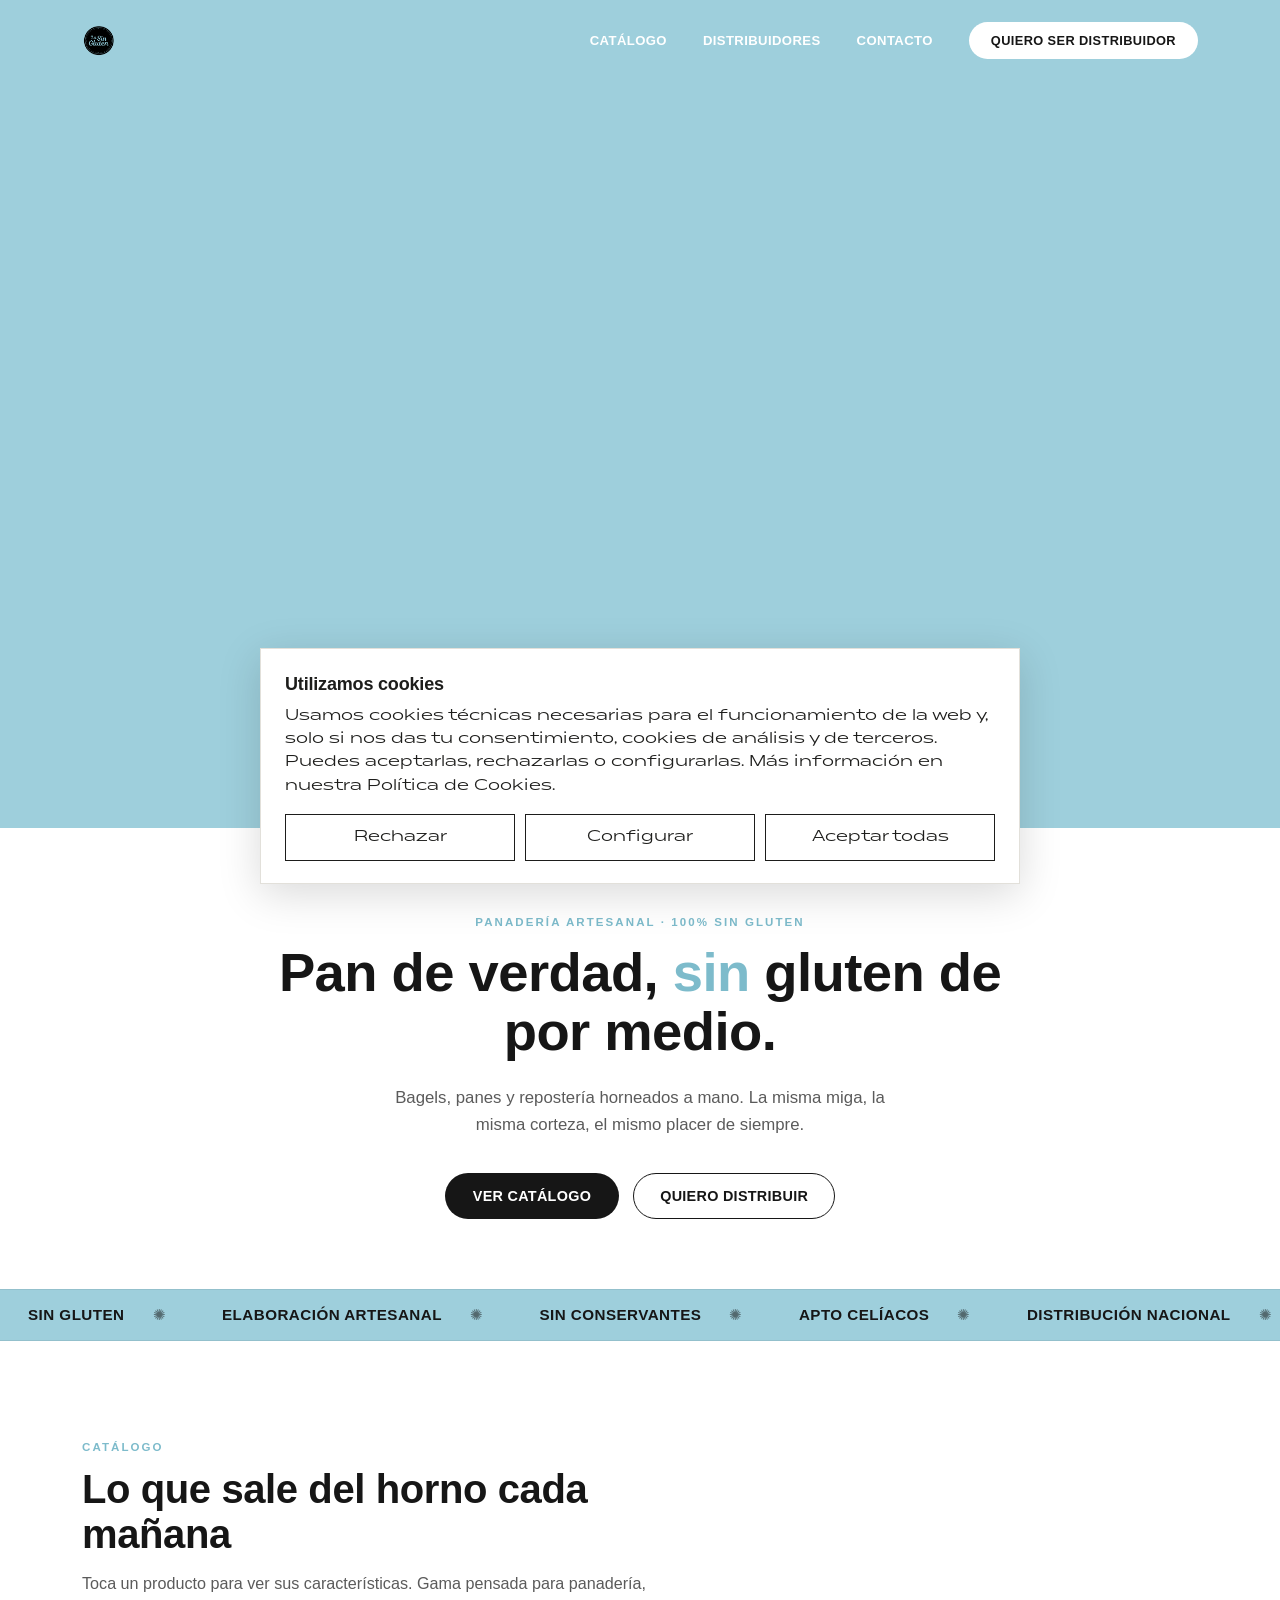
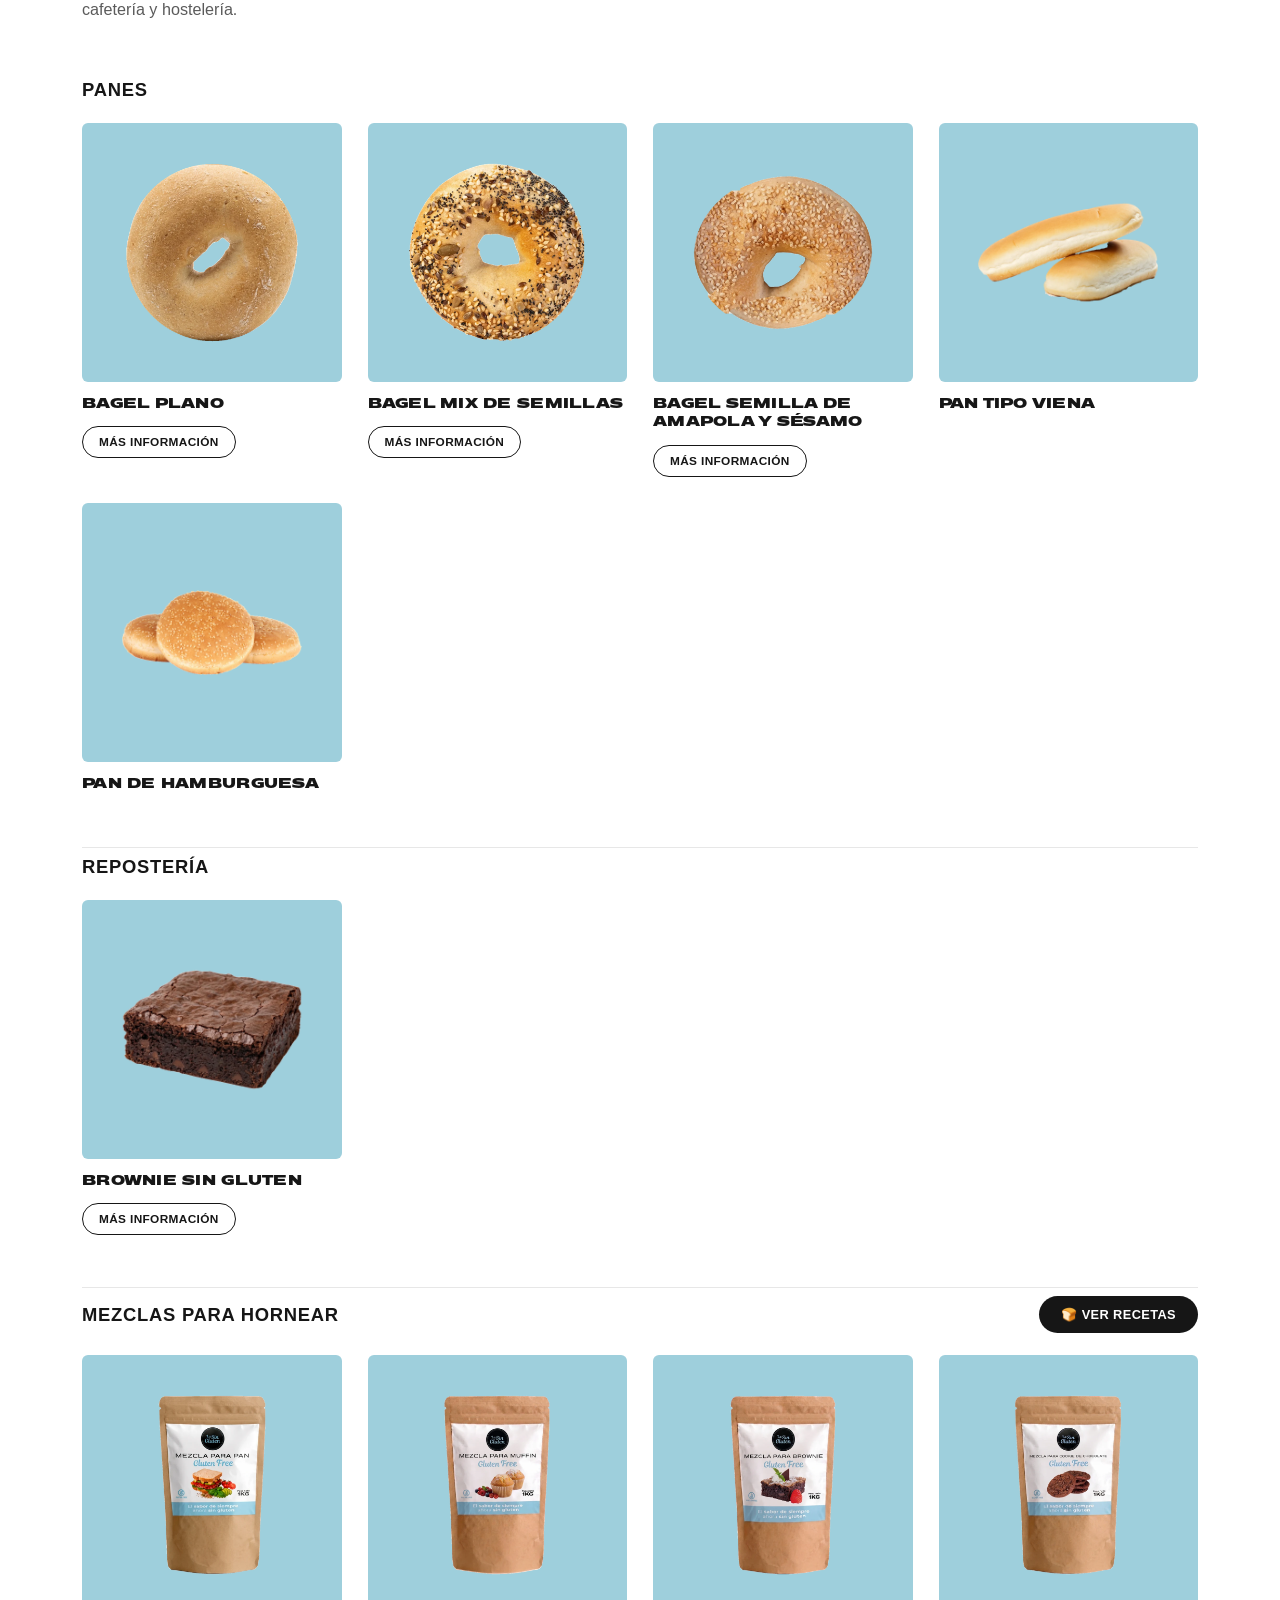
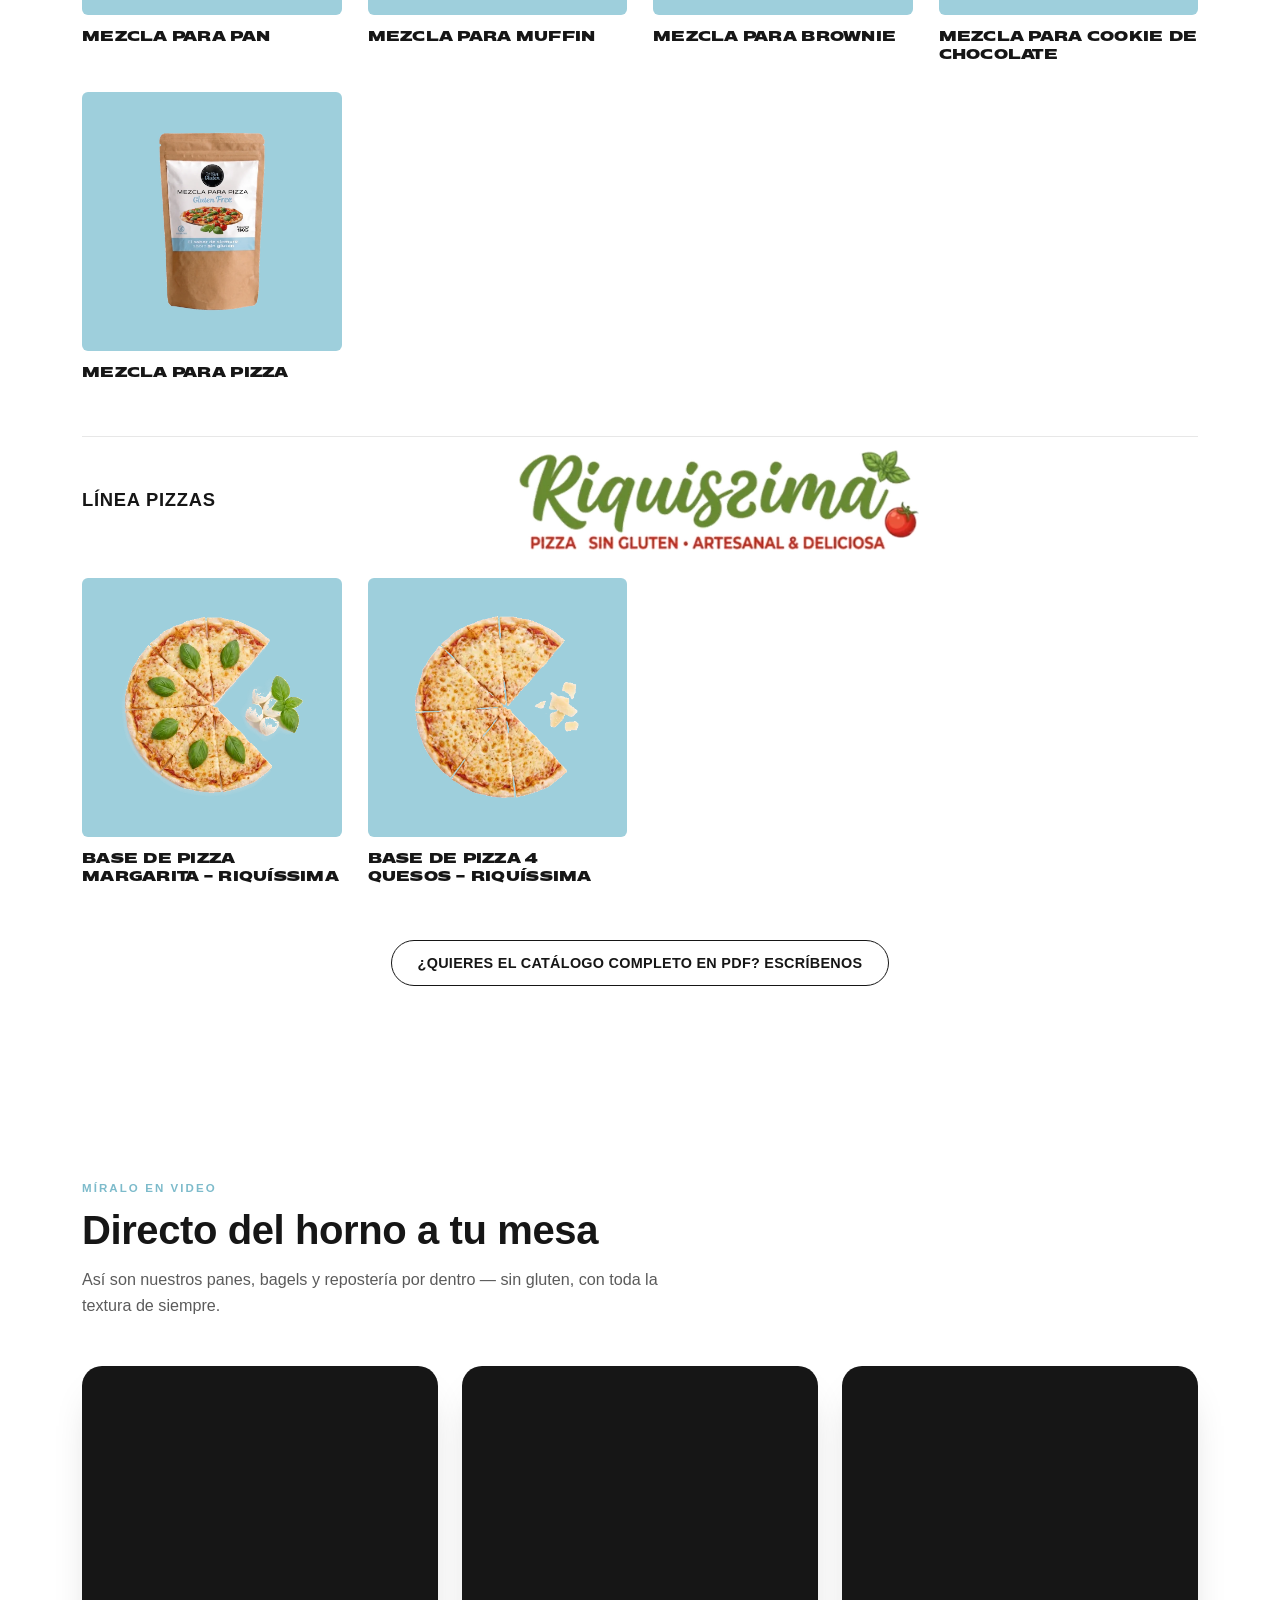
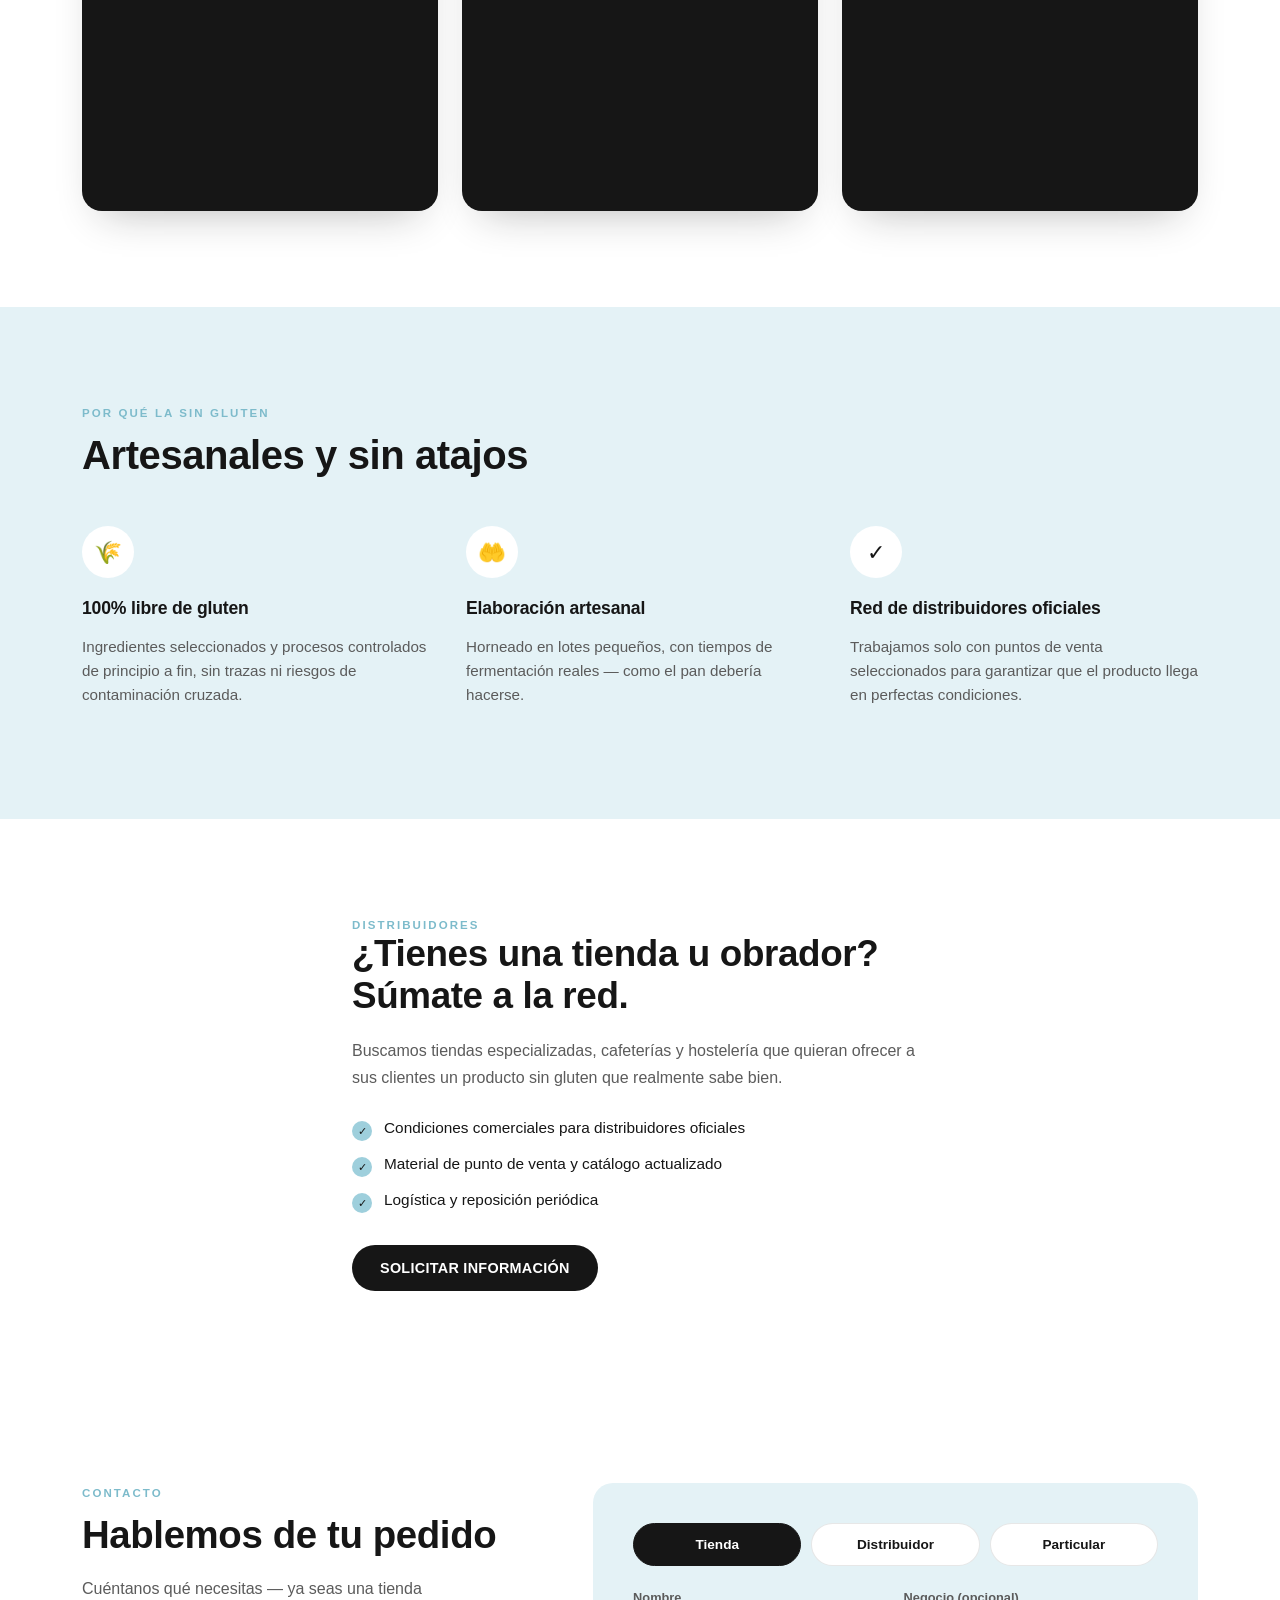
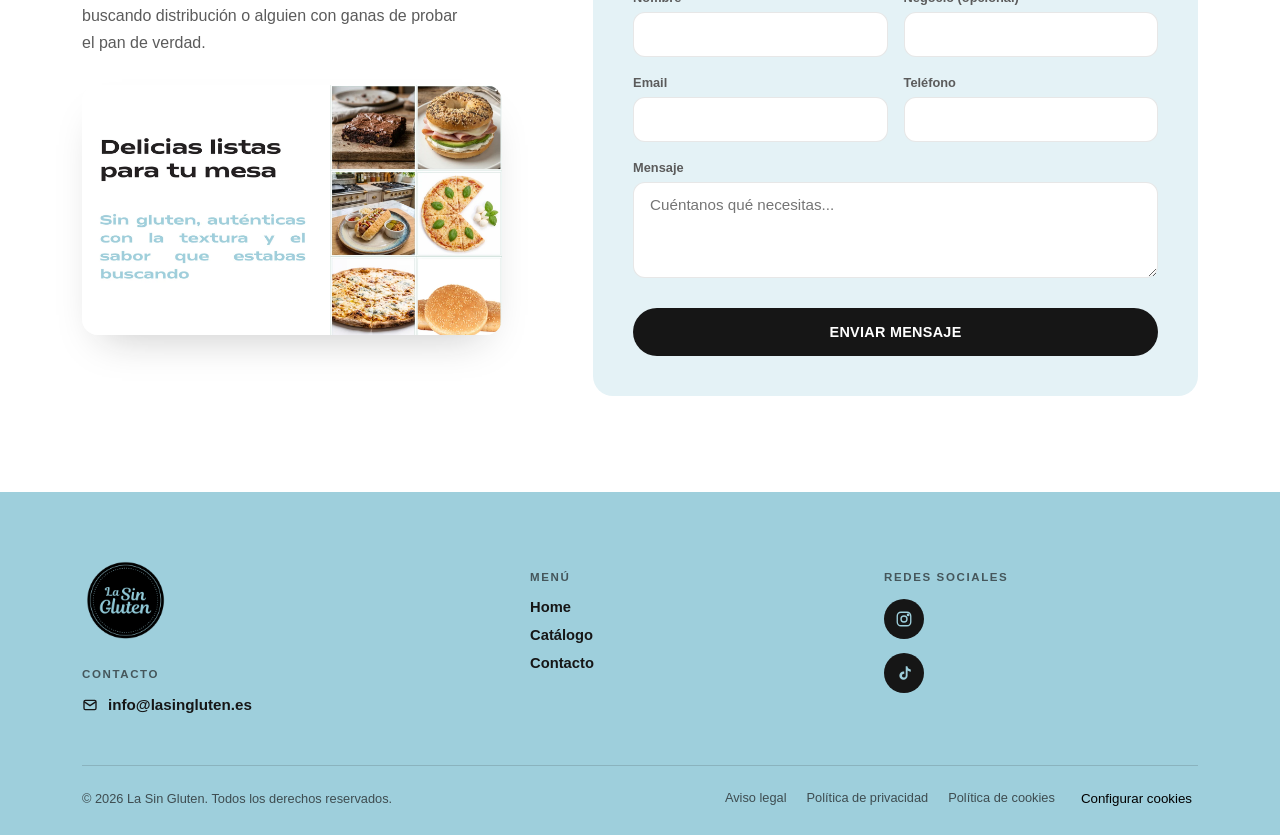
==== commit 4656e43c: "Add files via upload" ====
--- a/index.html
+++ b/index.html
@@ -5,9 +5,8 @@
 <meta name="viewport" content="width=device-width, initial-scale=1.0">
 <title>La Sin Gluten — Panadería artesanal sin gluten</title>
 <meta name="description" content="La Sin Gluten. Pan, bagels y repostería artesanal 100% sin gluten. Distribución en tiendas y hostelería.">
-<link rel="preconnect" href="https://fonts.googleapis.com">
-<link rel="preconnect" href="https://fonts.gstatic.com" crossorigin>
-<link href="https://fonts.googleapis.com/css2?family=Poppins:wght@400;500;600;700;800&family=Inter:wght@400;500;600;700&family=Caveat:wght@600;700&display=swap" rel="stylesheet">
+<link rel="stylesheet" href="fonts/webfonts.css">
+<link rel="stylesheet" href="cookies.css">
 <style>
   /* ============================================================
      Matrice — fuente de marca (de pago). Sube los .woff2 a una
@@ -398,11 +397,11 @@
   details.acc[open] summary::after{transform:rotate(-135deg);}
   .acc-content{padding:4px 0 24px;}
   .info-accs{margin-top:28px;}
-  .defrost-img{display:block; width:100%; max-width:560px; height:auto; margin:0 auto;}
-  .steps{display:grid; grid-template-columns:repeat(3,1fr); gap:16px;}
+  .steps{display:grid; grid-template-columns:repeat(3,1fr); gap:20px; align-items:start;}
   .step{text-align:center;}
   .step-n{width:34px; height:34px; border-radius:50%; background:var(--ink); color:#fff; display:inline-flex; align-items:center; justify-content:center; font-weight:700;}
-  .step p{margin-top:12px; font-size:0.86rem;}
+  .step img{display:block; width:auto; max-width:100%; height:130px; object-fit:contain; margin:16px auto 0;}
+  .step p{margin-top:14px; font-size:0.88rem; color:var(--muted); line-height:1.5;}
   .nut-title{text-align:right; font-weight:700; font-size:0.8rem; margin-bottom:8px; color:var(--ink);}
   table.nut{width:100%; border-collapse:collapse; border:1.5px solid var(--sky-deep); font-size:0.92rem;}
   table.nut td{border:1px solid var(--sky-deep); padding:11px 14px; color:var(--ink);}
@@ -427,7 +426,7 @@
       <a href="#catalogo" class="nlink">Catálogo</a>
       <a href="#distribuidores" class="nlink">Distribuidores</a>
       <a href="#contacto" class="nlink">Contacto</a>
-      <a href="#contacto" class="nav-cta">Quiero ser distribuidor</a>
+      <a href="mailto:info@lasingluten.es?subject=Quiero%20ser%20distribuidor" class="nav-cta">Quiero ser distribuidor</a>
     </nav>
     <button class="menu-btn" id="menuBtn" aria-label="Abrir menú"><span></span><span></span><span></span></button>
   </div>
@@ -447,7 +446,7 @@
     <p>Bagels, panes y repostería horneados a mano. La misma miga, la misma corteza, el mismo placer de siempre.</p>
     <div class="hero-actions">
       <a href="#catalogo" class="btn-primary">Ver catálogo</a>
-      <a href="#distribuidores" class="btn-ghost">Quiero distribuir</a>
+      <a href="mailto:info@lasingluten.es?subject=Quiero%20distribuir%20La%20Sin%20Gluten" class="btn-ghost">Quiero distribuir</a>
     </div>
   </section>
 
@@ -466,7 +465,7 @@
       </div>
       <div id="catalogRoot"></div>
       <div style="text-align:center; margin-top:52px;">
-        <a href="#contacto" class="btn-ghost">¿Quieres el catálogo completo en PDF? Escríbenos</a>
+        <a href="mailto:info@lasingluten.es?subject=Solicitud%20del%20cat%C3%A1logo%20completo%20en%20PDF" class="btn-ghost">¿Quieres el catálogo completo en PDF? Escríbenos</a>
       </div>
     </div>
   </section>
@@ -532,7 +531,7 @@
           <li><span class="check">✓</span> Material de punto de venta y catálogo actualizado</li>
           <li><span class="check">✓</span> Logística y reposición periódica</li>
         </ul>
-        <a href="#contacto" class="btn-primary">Solicitar información</a>
+        <a href="mailto:info@lasingluten.es?subject=Solicitud%20de%20informaci%C3%B3n%20para%20distribuidores" class="btn-primary">Solicitar información</a>
       </div>
     </div>
   </section>
@@ -625,9 +624,10 @@
     <div class="footer-bottom">
       <div>© 2026 La Sin Gluten. Todos los derechos reservados.</div>
       <div class="footer-links">
-        <a href="https://lasingluten.es/policies/privacy-policy" target="_blank" rel="noopener">Política de privacidad</a>
-        <a href="https://lasingluten.es/policies/legal-notice" target="_blank" rel="noopener">Aviso legal</a>
-        <a href="https://lasingluten.es/policies/terms-of-service" target="_blank" rel="noopener">Términos</a>
+        <a href="aviso-legal.html">Aviso legal</a>
+        <a href="politica-privacidad.html">Política de privacidad</a>
+        <a href="politica-cookies.html">Política de cookies</a>
+        <button type="button" class="btn-link" data-cookie-settings>Configurar cookies</button>
       </div>
     </div>
   </div>
@@ -996,7 +996,9 @@
       <ul class="info-bullets">${d.bullets.map(b=>`<li><strong>${b[0]}:</strong> ${b[1]}</li>`).join('')}</ul>
       <div class="info-accs">
         <details class="acc"><summary>¿Cómo descongelar el producto?</summary>
-          <div class="acc-content"><img class="defrost-img" src="assets/img/descongelar_${p.id}.webp" alt="Instrucciones: ${d.defrost.join(' → ')}">
+          <div class="acc-content"><div class="steps">
+            ${d.defrost.map((t,i)=>`<div class="step"><span class="step-n">${i+1}</span><img src="assets/img/${p.id==='brownie'?'desc_brownie':'desc_bagel'}_${i+1}.webp" alt="" loading="lazy"><p>${t}</p></div>`).join('')}
+          </div>
           </div></details>
         <details class="acc"><summary>Valores nutricionales</summary>
           <div class="acc-content">
@@ -1062,7 +1064,7 @@
   form.addEventListener('submit', async (e) => {
     e.preventDefault();
     submitBtn.disabled = true;
-    submitBtn.textContent = 'Enviando...';
+    submitBtn.textContent = 'Abriendo correo...';
     formMsg.className = 'form-msg';
 
     const payload = {
@@ -1076,18 +1078,27 @@
     };
 
     try {
-      const res = await fetch(`${SUPABASE_URL}/rest/v1/${SUPABASE_TABLE}`, {
-        method: 'POST',
-        headers: {
-          'Content-Type': 'application/json',
-          'apikey': SUPABASE_ANON_KEY,
-          'Authorization': `Bearer ${SUPABASE_ANON_KEY}`,
-          'Prefer': 'return=minimal'
-        },
-        body: JSON.stringify(payload)
-      });
-      if (!res.ok) throw new Error('Request failed');
-      formMsg.textContent = '¡Gracias! Te contactaremos en breve.';
+      // Abre el correo con los datos ya rellenados hacia info@lasingluten.es
+      const lines = [
+        'Tipo: ' + payload.tipo,
+        'Nombre: ' + payload.nombre,
+        payload.negocio ? 'Negocio: ' + payload.negocio : '',
+        'Email: ' + payload.email,
+        payload.telefono ? 'Teléfono: ' + payload.telefono : '',
+        '',
+        payload.mensaje
+      ].filter((l,i)=> l !== '' || i === 5);
+      const subject = 'Solicitud de información (' + payload.tipo + ') — ' + payload.nombre;
+      window.location.href = 'mailto:info@lasingluten.es?subject=' + encodeURIComponent(subject) + '&body=' + encodeURIComponent(lines.join('\n'));
+      // Si se configura Supabase, además se guarda el contacto
+      if (SUPABASE_ANON_KEY && SUPABASE_ANON_KEY !== 'PON_AQUI_TU_ANON_KEY') {
+        fetch(`${SUPABASE_URL}/rest/v1/${SUPABASE_TABLE}`, {
+          method: 'POST',
+          headers: {'Content-Type':'application/json','apikey':SUPABASE_ANON_KEY,'Authorization':`Bearer ${SUPABASE_ANON_KEY}`,'Prefer':'return=minimal'},
+          body: JSON.stringify(payload)
+        }).catch(()=>{});
+      }
+      formMsg.textContent = 'Se abrirá tu correo con el mensaje listo para enviar a info@lasingluten.es.';
       formMsg.classList.add('ok');
       form.reset();
     } catch (err) {
@@ -1100,5 +1111,6 @@
   });
 </script>
 
+<script src="cookies.js" defer></script>
 </body>
 </html>
--- a/cookies.css
+++ b/cookies.css
@@ -0,0 +1,81 @@
+/* Banner y panel de cookies — incluir en todas las páginas de la web */
+.rc-banner, .rc-modal { font-family: "Matrice", "Poppins", "Helvetica Neue", Arial, sans-serif; color: #1d1d1b; }
+
+.rc-banner {
+  position: fixed;
+  left: 16px; right: 16px; bottom: 16px;
+  max-width: 760px;
+  margin: 0 auto;
+  background: #fff;
+  border: 1px solid #e2e0da;
+  box-shadow: 0 10px 40px rgba(0,0,0,.15);
+  padding: 22px 24px;
+  z-index: 9999;
+  font-size: 15px;
+  line-height: 1.55;
+}
+.rc-banner h2 { font-size: 18px; font-weight: 600; margin: 0 0 6px; }
+.rc-banner p { margin: 0 0 16px; }
+.rc-banner a { color: inherit; text-underline-offset: 3px; }
+
+.rc-actions { display: flex; flex-wrap: wrap; gap: 10px; }
+.rc-btn {
+  flex: 1 1 150px;
+  font: inherit;
+  font-size: 15px;
+  padding: 11px 16px;
+  border: 1px solid #1d1d1b;
+  background: #fff;
+  color: #1d1d1b;
+  cursor: pointer;
+}
+.rc-btn:hover { background: #f6f5f1; }
+.rc-btn:focus-visible { outline: 2px solid #1d1d1b; outline-offset: 2px; }
+
+.rc-overlay {
+  position: fixed; inset: 0;
+  background: rgba(0,0,0,.45);
+  z-index: 10000;
+  display: flex; align-items: center; justify-content: center;
+  padding: 16px;
+}
+.rc-modal {
+  background: #fff;
+  width: 100%;
+  max-width: 560px;
+  max-height: calc(100vh - 32px);
+  overflow-y: auto;
+  padding: 26px 24px;
+  font-size: 15px;
+  line-height: 1.55;
+}
+.rc-modal h2 { font-size: 20px; font-weight: 600; margin: 0 0 8px; }
+.rc-cat { border-top: 1px solid #e2e0da; padding: 14px 0; }
+.rc-cat-head { display: flex; justify-content: space-between; align-items: center; gap: 12px; }
+.rc-cat-head strong { font-size: 16px; }
+.rc-cat p { margin: 6px 0 0; color: #5e5e5a; font-size: 14px; }
+.rc-always { font-size: 13px; color: #5e5e5a; white-space: nowrap; }
+
+.rc-switch { position: relative; width: 44px; height: 24px; flex: none; }
+.rc-switch input { opacity: 0; width: 0; height: 0; }
+.rc-slider {
+  position: absolute; inset: 0;
+  background: #cfcdc6; border-radius: 24px; cursor: pointer;
+  transition: background .2s;
+}
+.rc-slider::before {
+  content: ""; position: absolute; width: 18px; height: 18px; left: 3px; top: 3px;
+  background: #fff; border-radius: 50%; transition: transform .2s;
+}
+.rc-switch input:checked + .rc-slider { background: #1d1d1b; }
+.rc-switch input:checked + .rc-slider::before { transform: translateX(20px); }
+.rc-switch input:focus-visible + .rc-slider { outline: 2px solid #1d1d1b; outline-offset: 2px; }
+
+.rc-modal .rc-actions { margin-top: 18px; }
+
+/* Aviso en lugar de mapas/vídeos bloqueados hasta que se acepten las cookies */
+.rc-placeholder {
+  display: flex; align-items: center; justify-content: center; text-align: center;
+  background: #f6f5f1; border: 1px dashed #cfcdc6; padding: 24px; font-size: 14px;
+  min-height: 160px;
+}
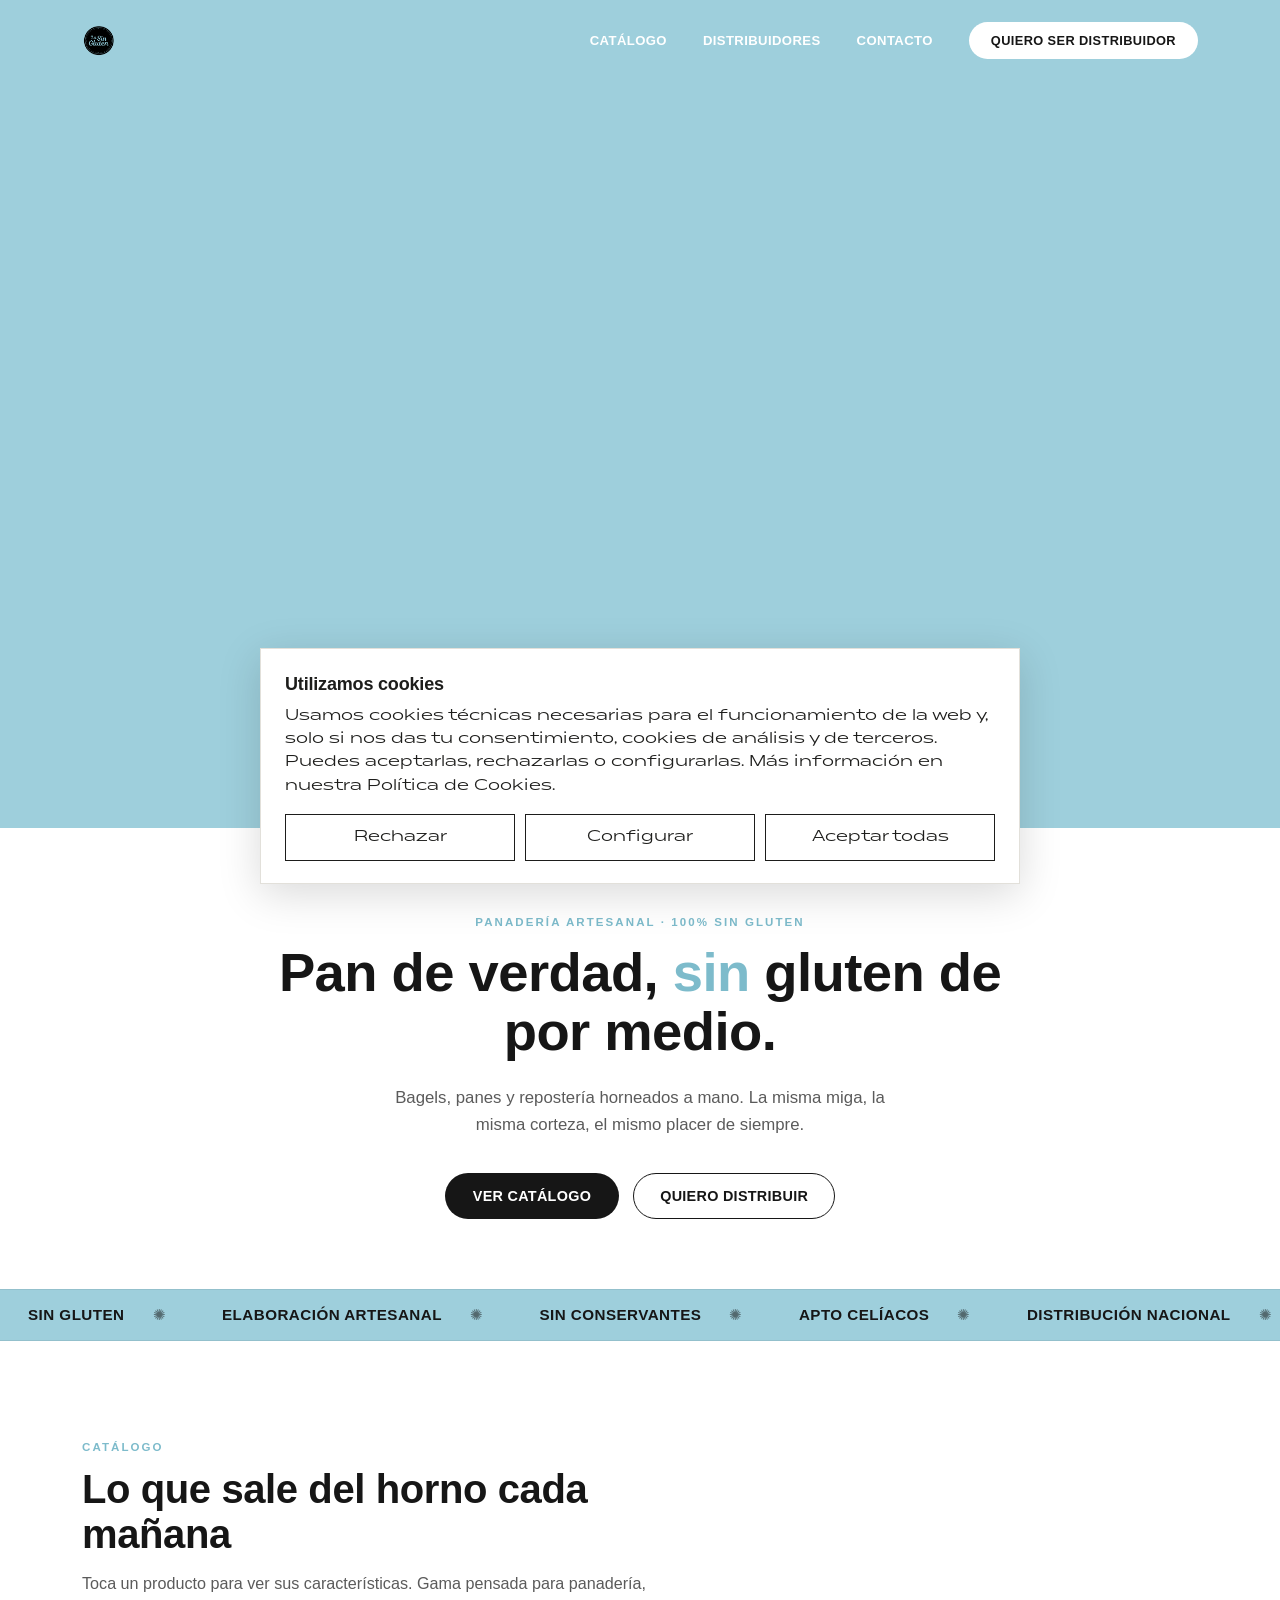
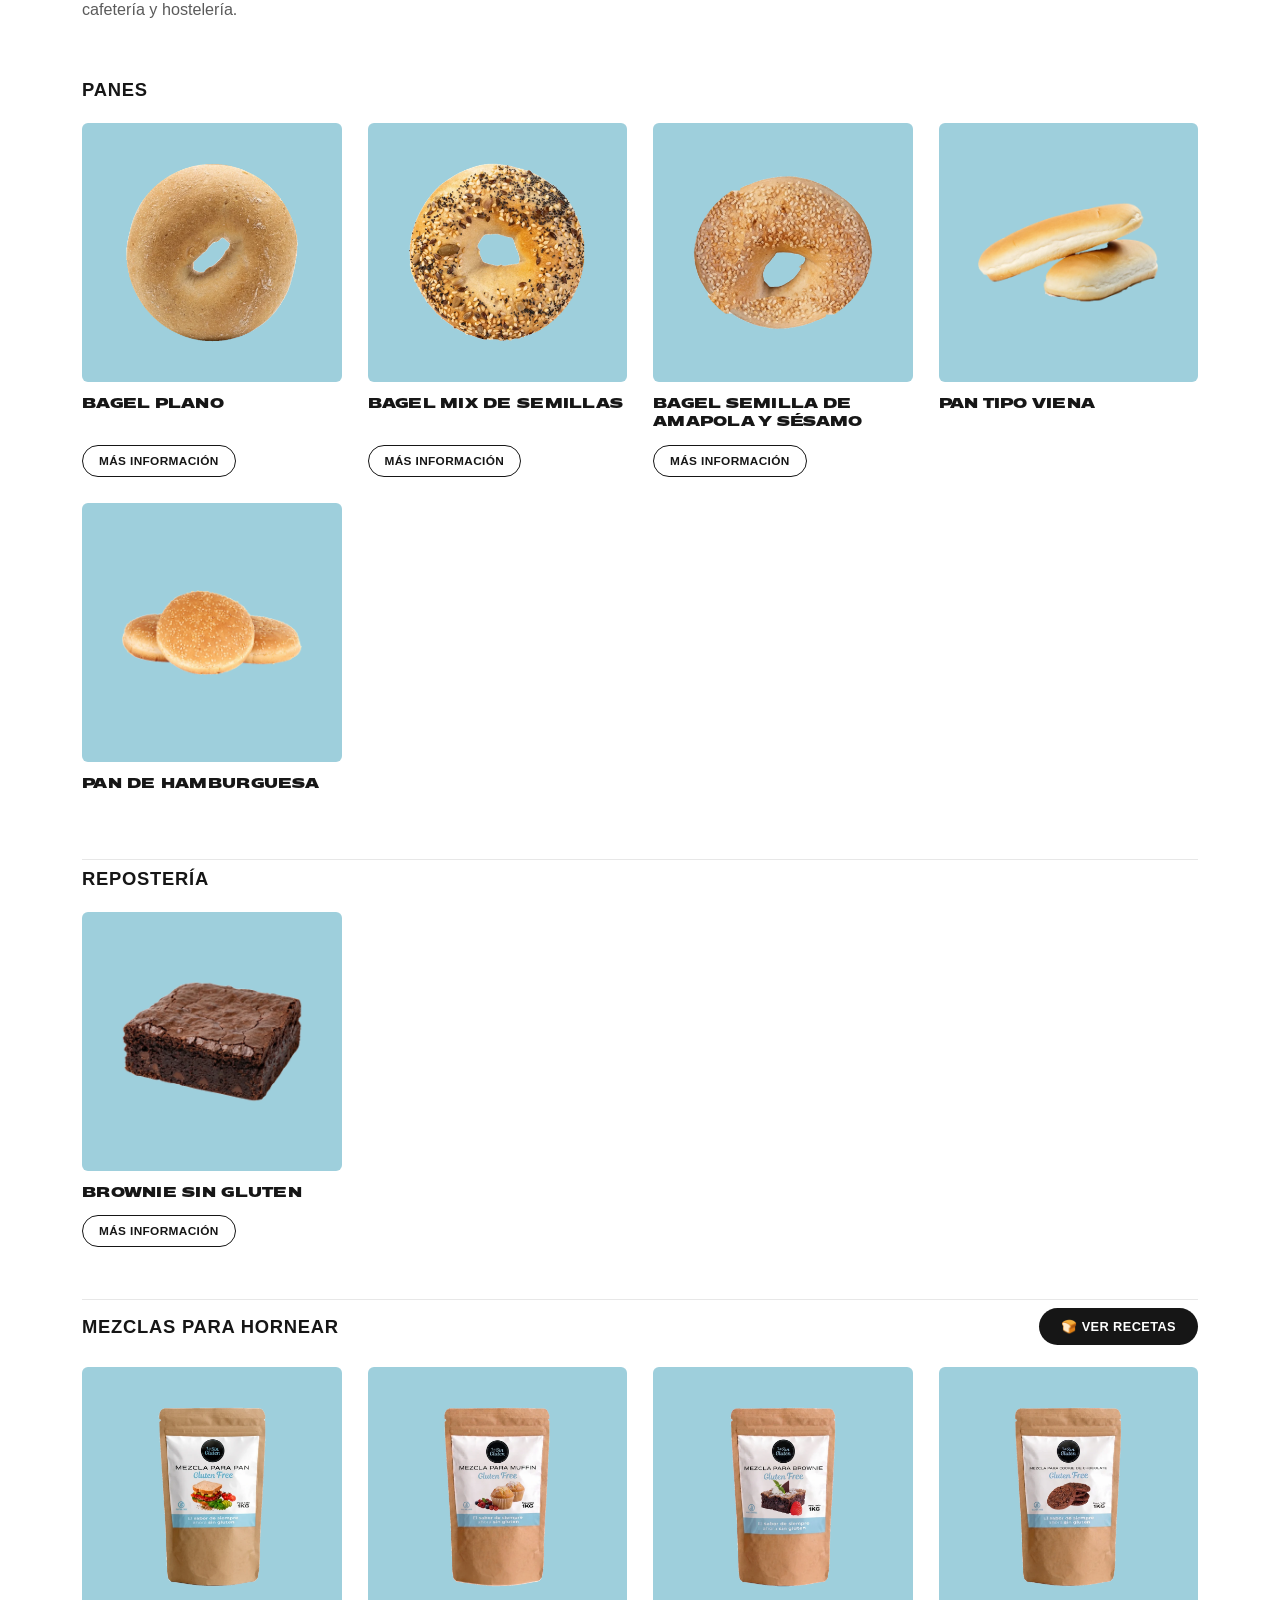
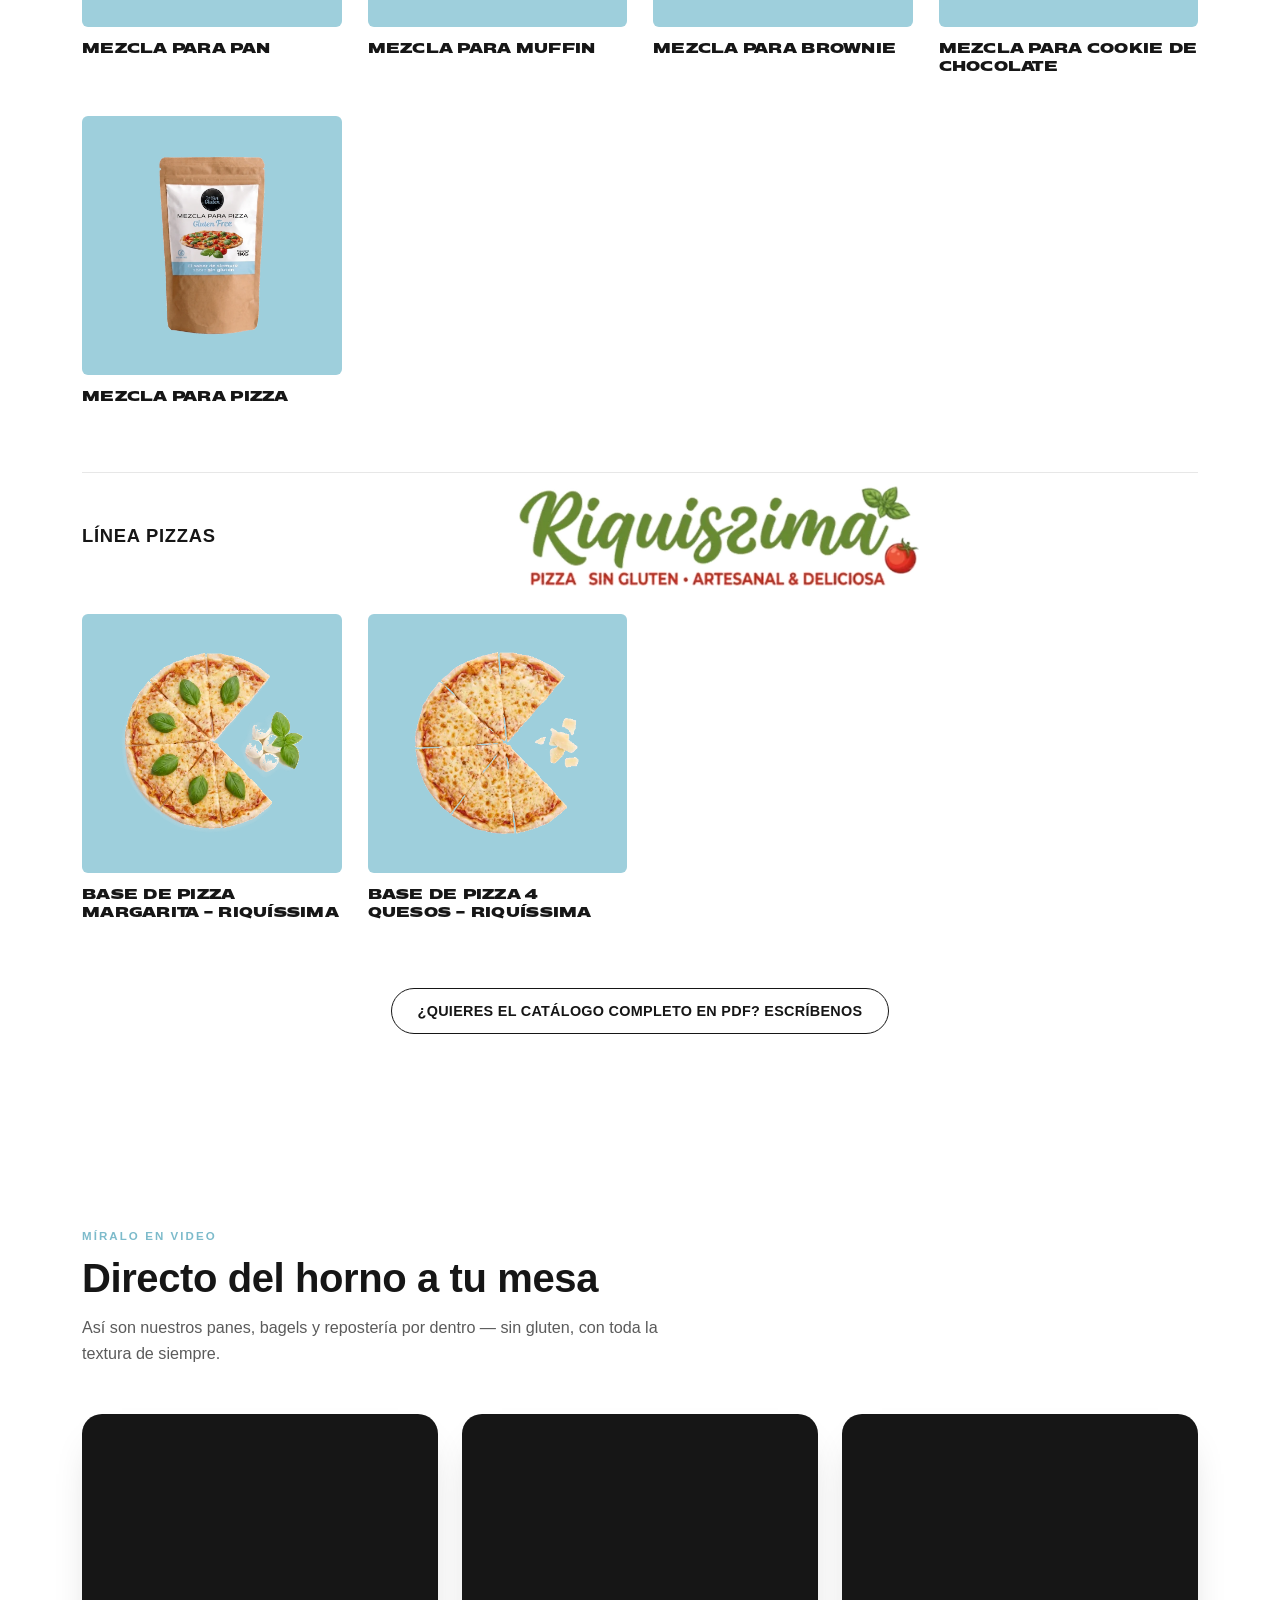
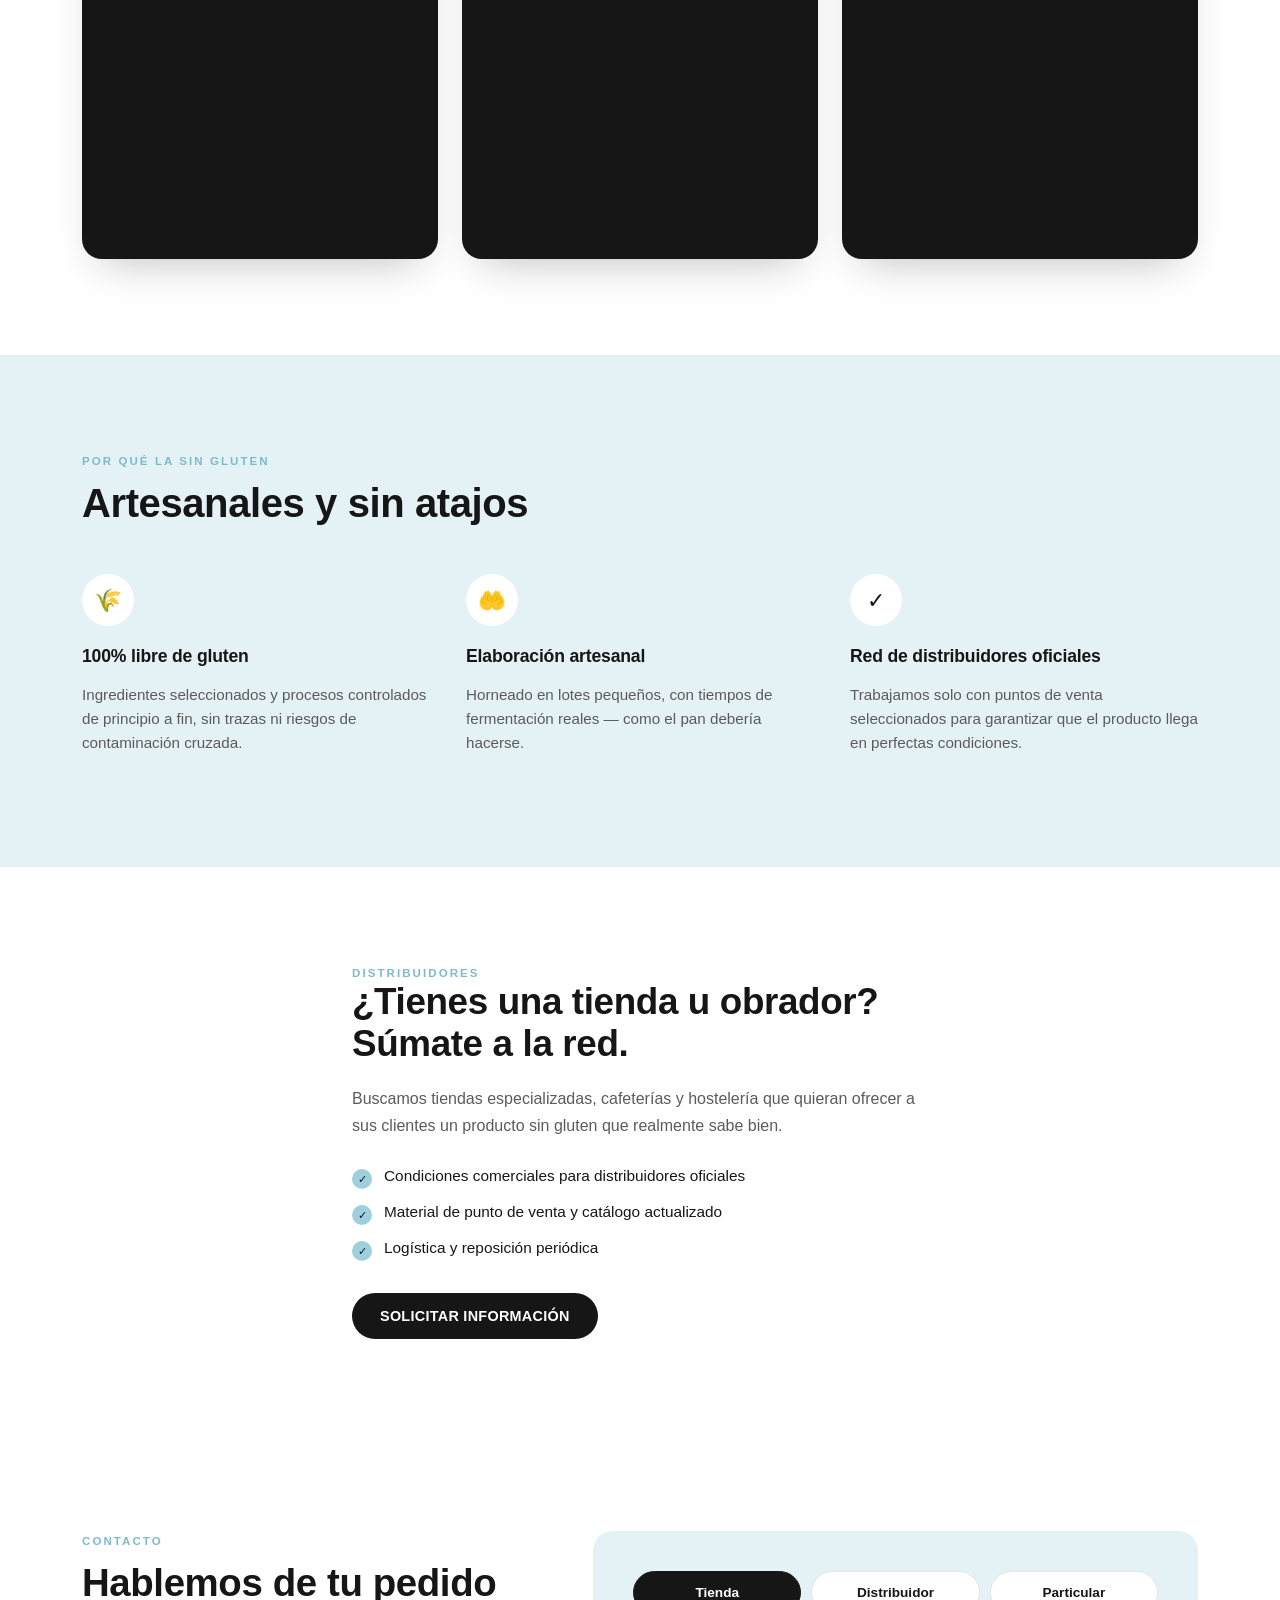
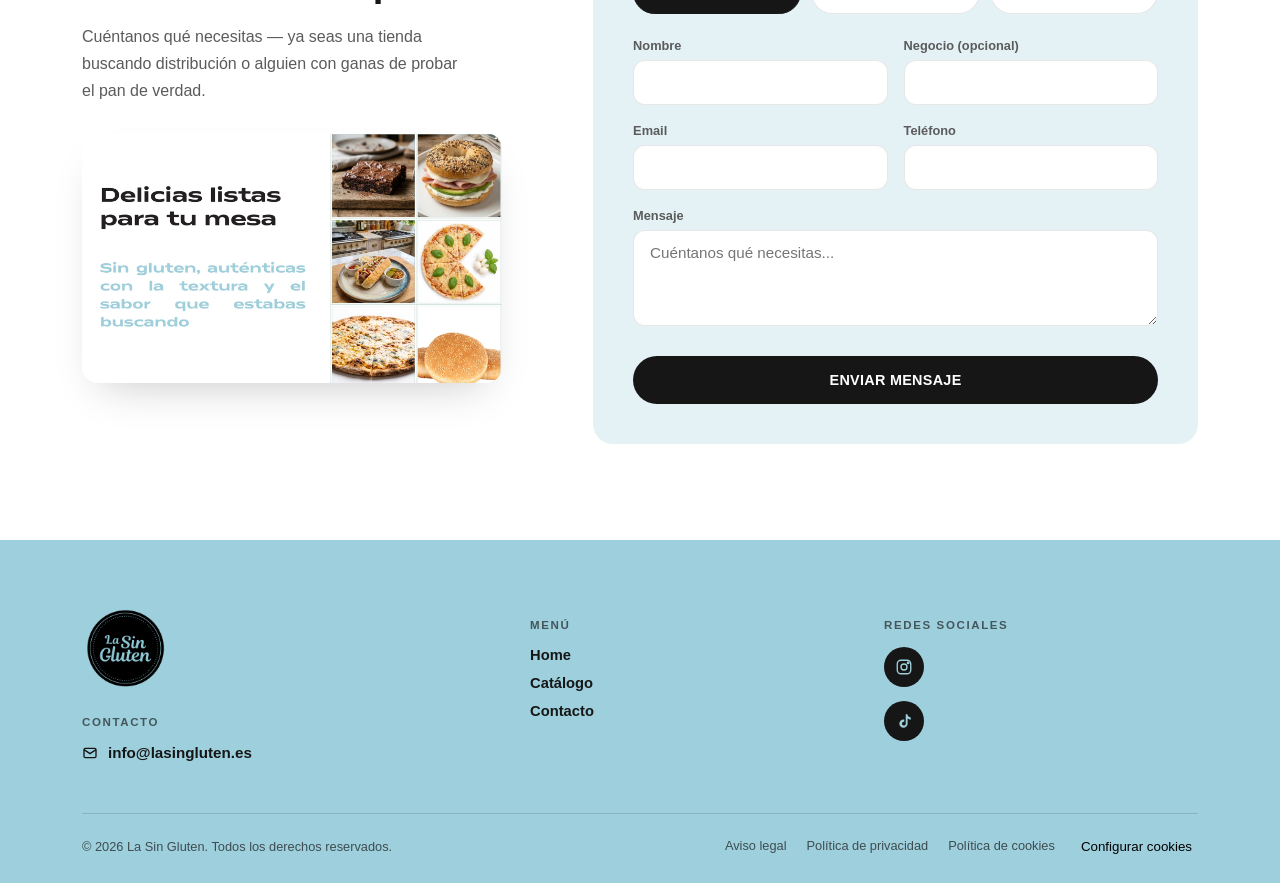
==== commit 4a0b1fe7: "Rename index-171.html to index.html" ====
--- a/index.html
+++ b/index.html
@@ -356,9 +356,10 @@
   .btn-recetas.outline:hover{background:var(--ink); color:#fff;}
 
   /* ---------- MÁS INFORMACIÓN ---------- */
-  .tile-item{display:flex; flex-direction:column; align-self:start;}
+  .tile-item{display:flex; flex-direction:column; align-self:stretch;}
+  .tile-item .tile{margin-bottom:12px;}
   .btn-info{
-    margin-top:12px; align-self:flex-start; font-size:0.74rem; font-weight:700; letter-spacing:0.03em;
+    margin-top:auto; align-self:flex-start; font-size:0.74rem; font-weight:700; letter-spacing:0.03em;
     text-transform:uppercase; color:var(--ink); border:1.5px solid var(--ink); border-radius:100px;
     padding:8px 16px; background:transparent; transition:background .25s ease, color .25s ease;
   }
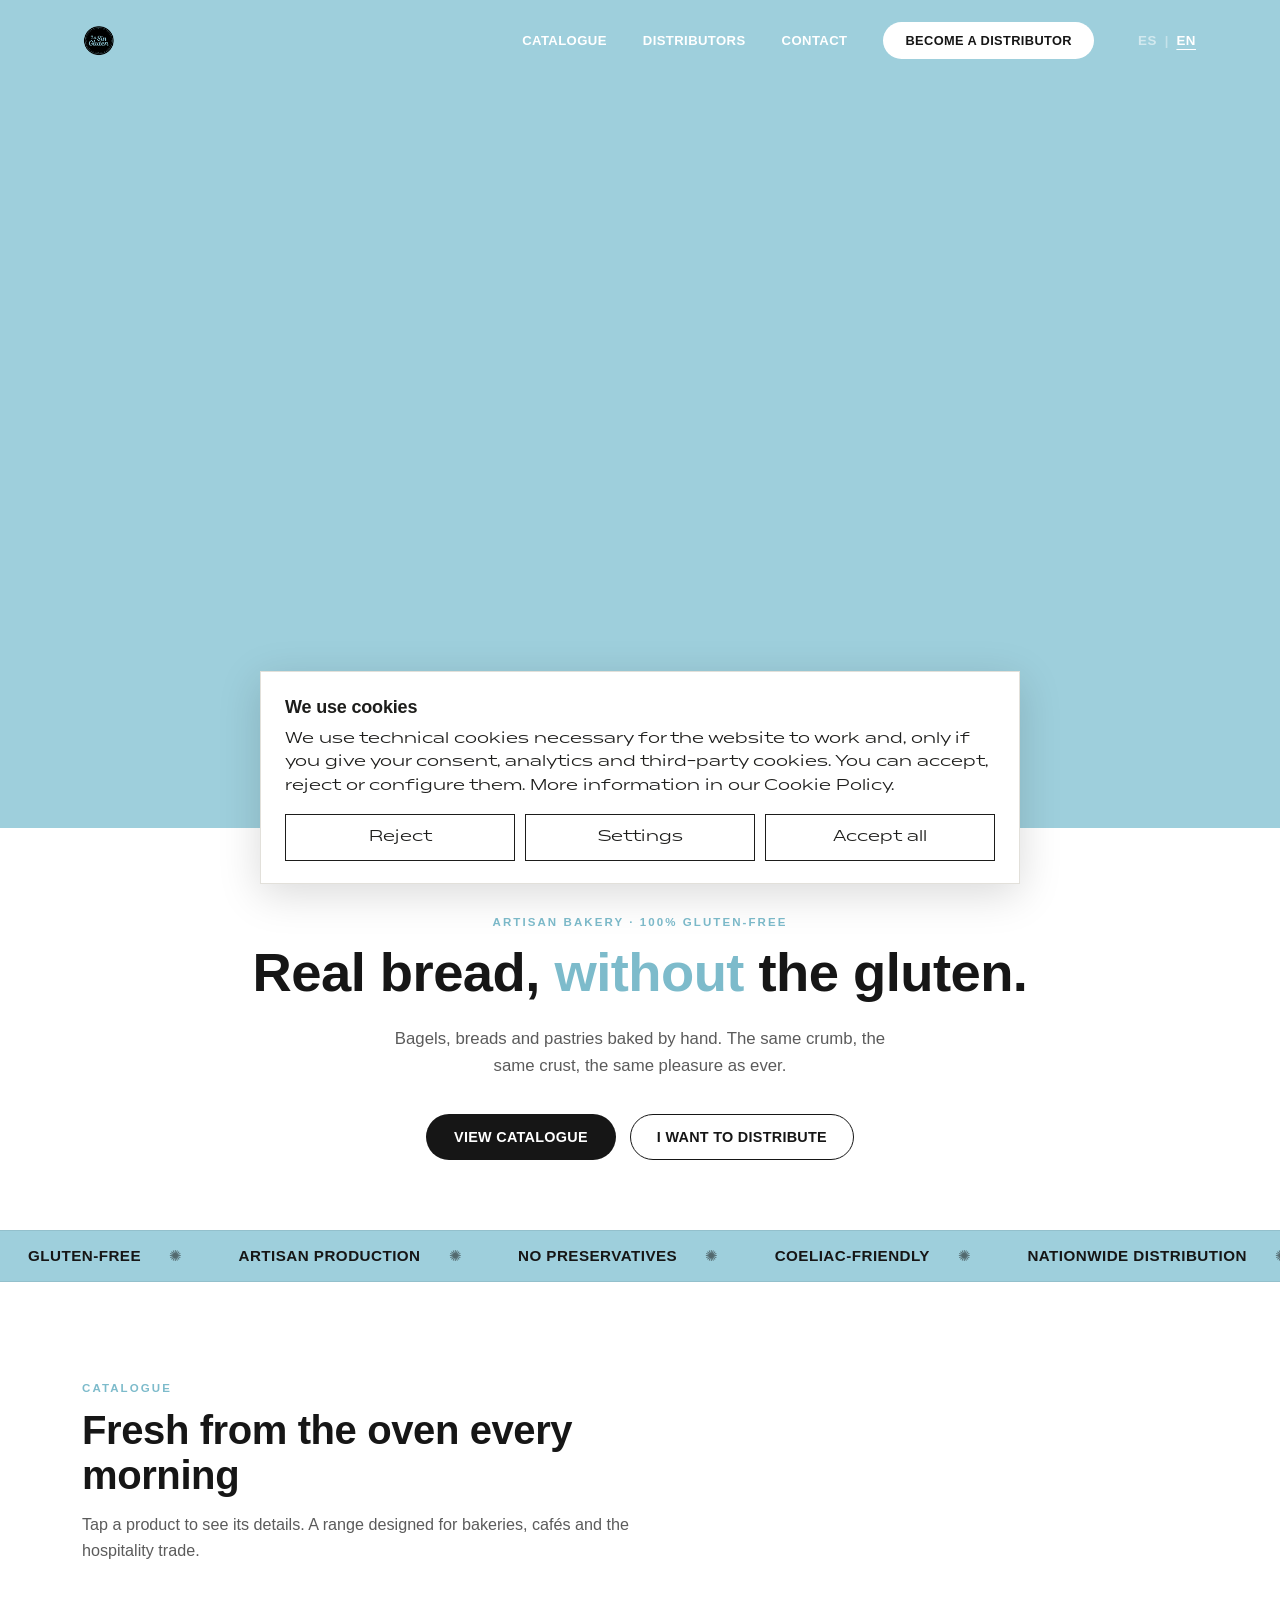
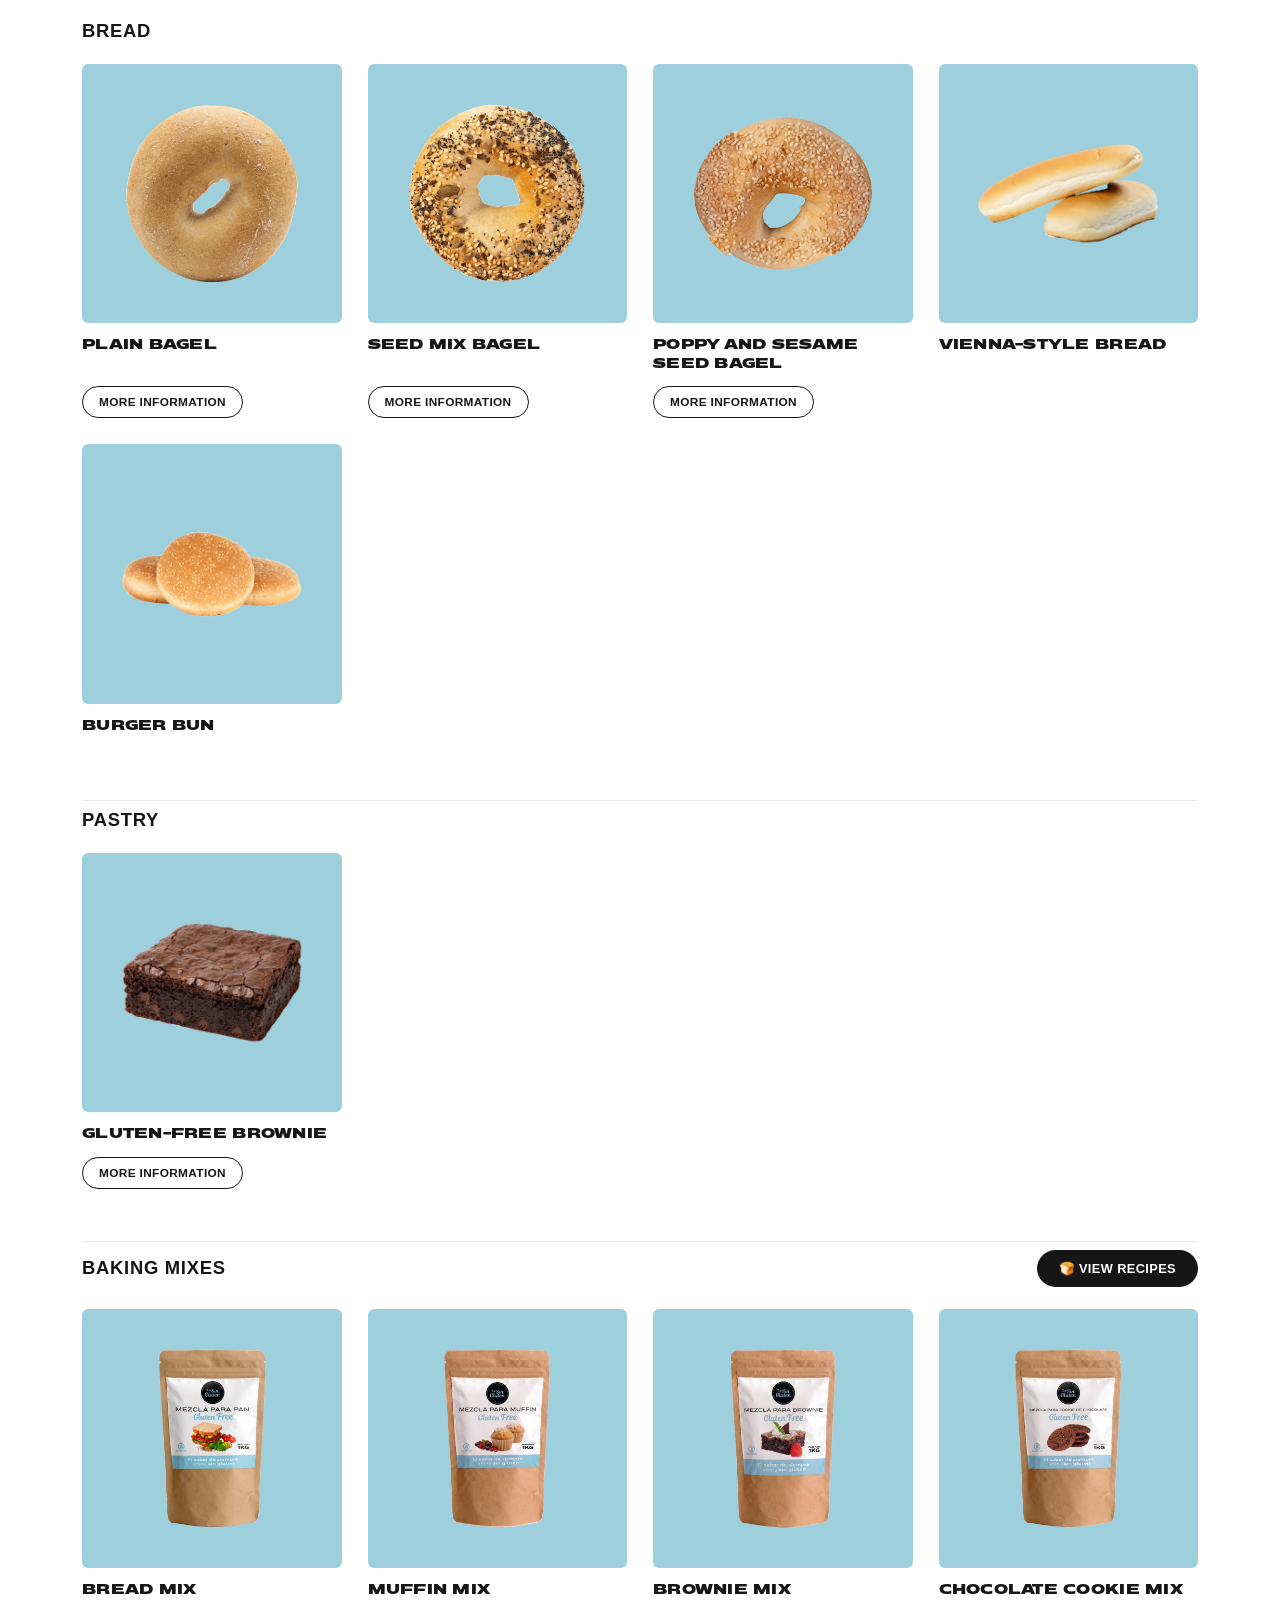
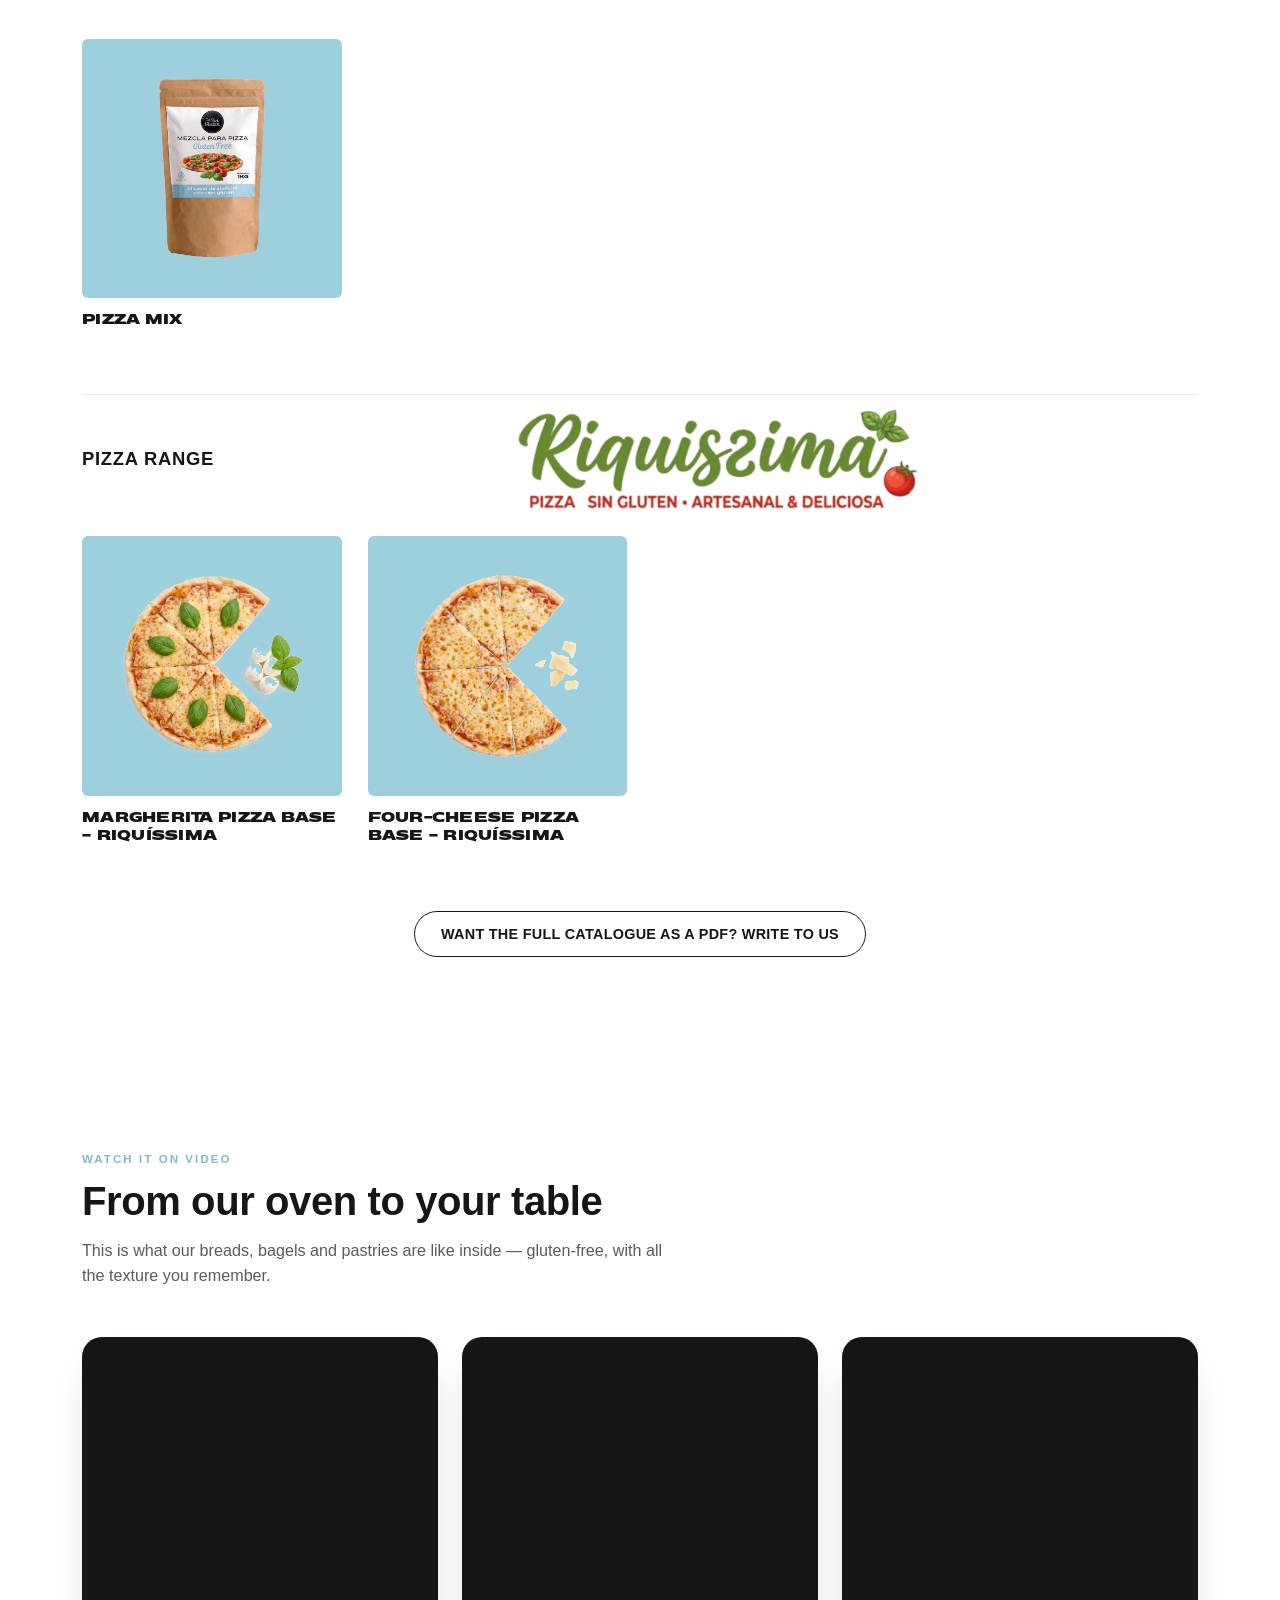
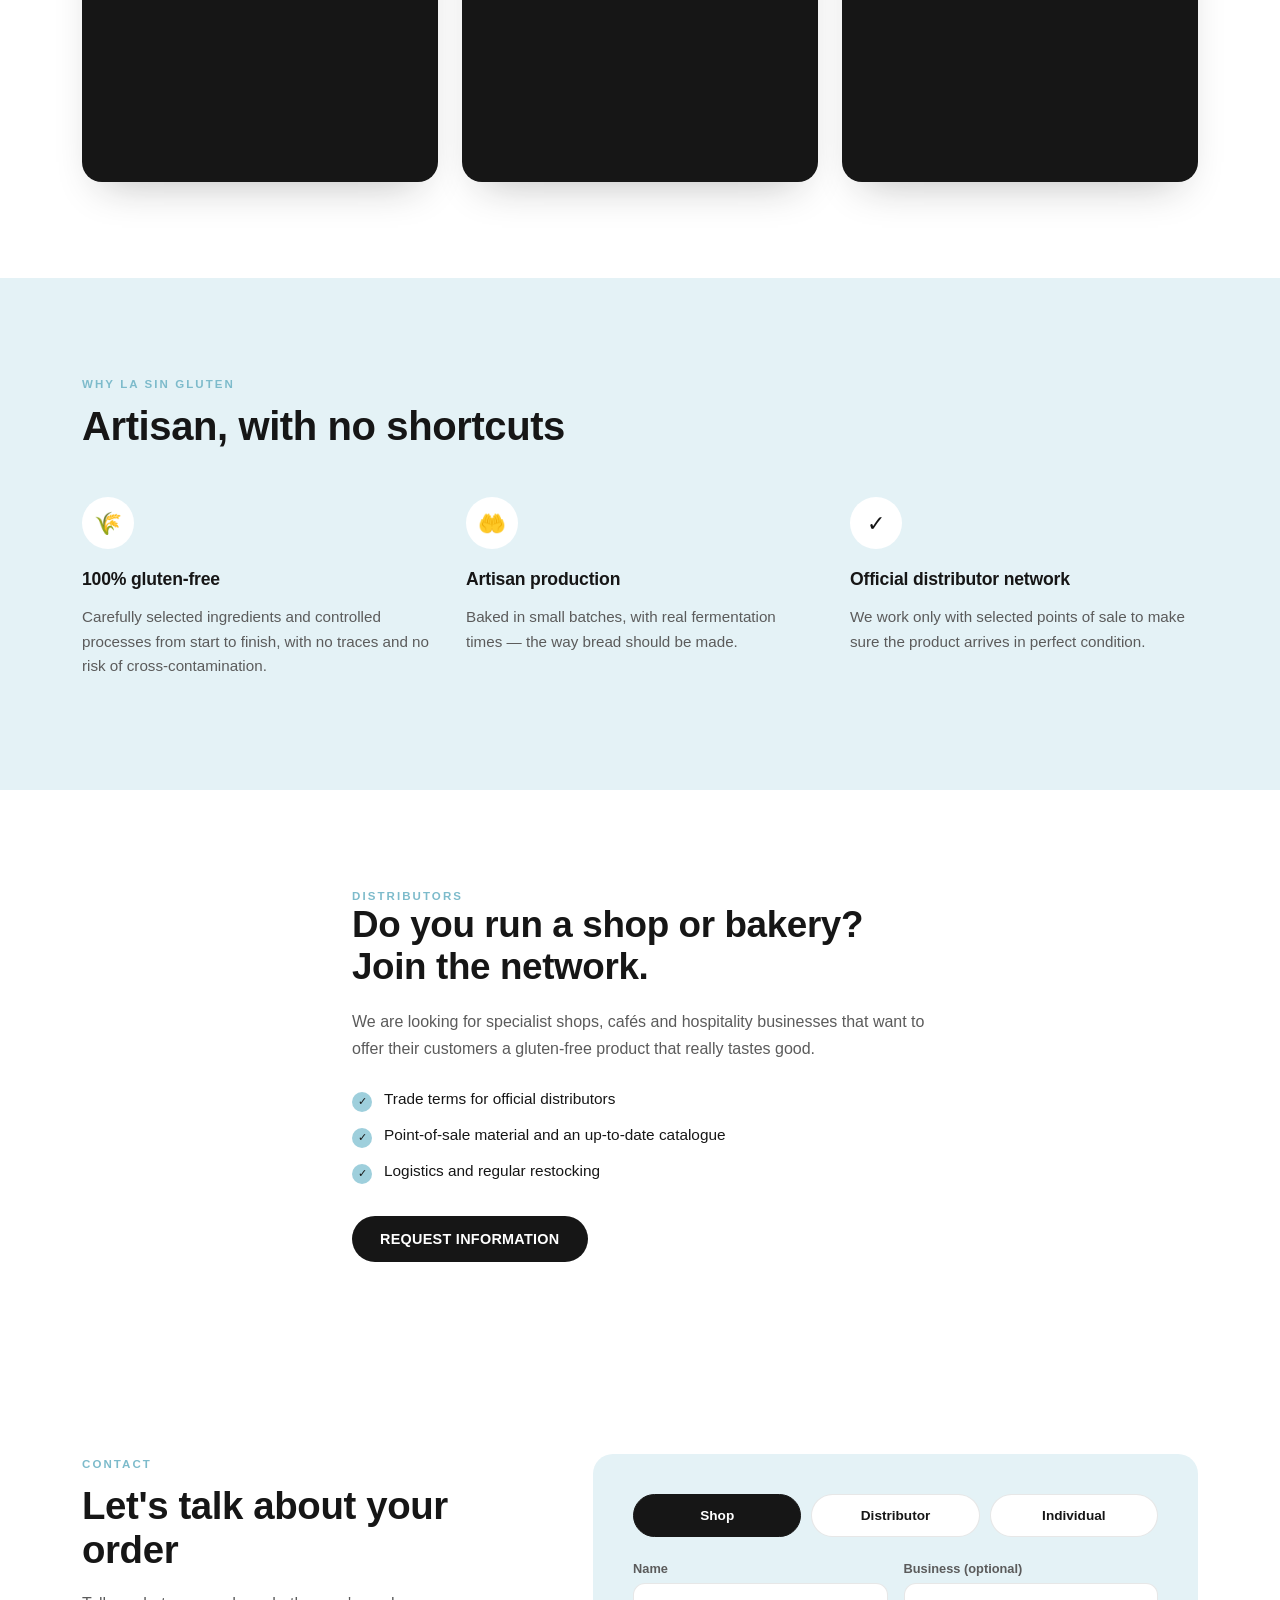
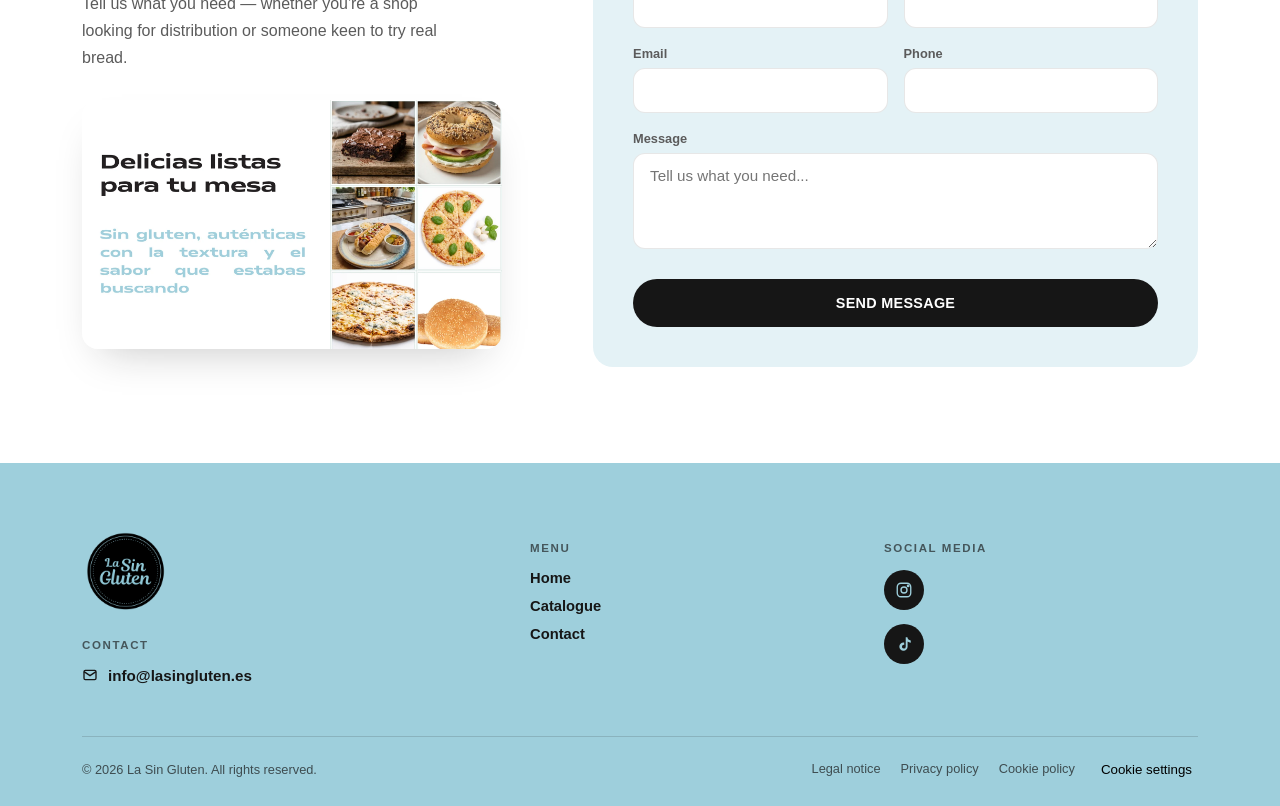
==== commit c2296b68: "Rename index-173.html to index.html" ====
--- a/index.html
+++ b/index.html
@@ -4,7 +4,7 @@
 <meta charset="UTF-8">
 <meta name="viewport" content="width=device-width, initial-scale=1.0">
 <title>La Sin Gluten — Panadería artesanal sin gluten</title>
-<meta name="description" content="La Sin Gluten. Pan, bagels y repostería artesanal 100% sin gluten. Distribución en tiendas y hostelería.">
+<meta name="description" content="La Sin Gluten. Pan, bagels y pastelería artesanal 100% sin gluten. Distribución en tiendas y hostelería.">
 <link rel="stylesheet" href="fonts/webfonts.css">
 <link rel="stylesheet" href="cookies.css">
 <style>
@@ -414,6 +414,12 @@
     .info-body{padding:26px 20px 30px;} .info-body h3{font-size:1.3rem;} .info-headline{font-size:1.4rem;}
     .steps{grid-template-columns:1fr; gap:20px;}
   }
+
+  .lang-toggle{display:inline-flex; align-items:center; gap:6px; font-size:0.8rem; font-weight:700; margin-left:6px;}
+  .lang-toggle button{padding:4px 2px; font-weight:700; opacity:0.55; letter-spacing:0.04em; color:inherit;}
+  .lang-toggle button.active{opacity:1; text-decoration:underline; text-underline-offset:4px;}
+  .lang-toggle button:hover{opacity:1;}
+  .lang-toggle span{opacity:0.4;}
 </style>
 </head>
 <body>
@@ -428,6 +434,9 @@
       <a href="#distribuidores" class="nlink">Distribuidores</a>
       <a href="#contacto" class="nlink">Contacto</a>
       <a href="mailto:info@lasingluten.es?subject=Quiero%20ser%20distribuidor" class="nav-cta">Quiero ser distribuidor</a>
+      <div class="lang-toggle" role="group" aria-label="Idioma / Language">
+        <button type="button" data-lang="es" class="active">ES</button><span>|</span><button type="button" data-lang="en">EN</button>
+      </div>
     </nav>
     <button class="menu-btn" id="menuBtn" aria-label="Abrir menú"><span></span><span></span><span></span></button>
   </div>
@@ -444,7 +453,7 @@
   <section class="intro">
     <span class="eyebrow">Panadería artesanal · 100% sin gluten</span>
     <h1>Pan de verdad, <span>sin</span> gluten de por medio.</h1>
-    <p>Bagels, panes y repostería horneados a mano. La misma miga, la misma corteza, el mismo placer de siempre.</p>
+    <p>Bagels, panes y pastelería horneados a mano. La misma miga, la misma corteza, el mismo placer de siempre.</p>
     <div class="hero-actions">
       <a href="#catalogo" class="btn-primary">Ver catálogo</a>
       <a href="mailto:info@lasingluten.es?subject=Quiero%20distribuir%20La%20Sin%20Gluten" class="btn-ghost">Quiero distribuir</a>
@@ -462,7 +471,7 @@
       <div class="section-head reveal">
         <span class="eyebrow">Catálogo</span>
         <h2>Lo que sale del horno cada mañana</h2>
-        <p>Toca un producto para ver sus características. Gama pensada para panadería, cafetería y hostelería.</p>
+        <p>Pulsa un producto para ver sus características. Gama pensada para panadería, cafetería y hostelería.</p>
       </div>
       <div id="catalogRoot"></div>
       <div style="text-align:center; margin-top:52px;">
@@ -475,9 +484,9 @@
   <section id="videos" class="video-showcase">
     <div class="wrap">
       <div class="section-head reveal">
-        <span class="eyebrow">Míralo en video</span>
+        <span class="eyebrow">Míralo en vídeo</span>
         <h2>Directo del horno a tu mesa</h2>
-        <p>Así son nuestros panes, bagels y repostería por dentro — sin gluten, con toda la textura de siempre.</p>
+        <p>Así son nuestros panes, bagels y pastelería por dentro — sin gluten, con toda la textura de siempre.</p>
       </div>
       <div class="video-grid">
         <div class="video-card reveal">
@@ -525,7 +534,7 @@
     <div class="wrap">
       <div class="distrib-copy reveal">
         <span class="eyebrow">Distribuidores</span>
-        <h2>¿Tienes una tienda u obrador? Súmate a la red.</h2>
+        <h2>¿Tienes una tienda u obrador? Únete a la red.</h2>
         <p>Buscamos tiendas especializadas, cafeterías y hostelería que quieran ofrecer a sus clientes un producto sin gluten que realmente sabe bien.</p>
         <ul>
           <li><span class="check">✓</span> Condiciones comerciales para distribuidores oficiales</li>
@@ -568,7 +577,7 @@
           </div>
           <div class="field-row">
             <div class="field">
-              <label for="email">Email</label>
+              <label for="email">Correo electrónico</label>
               <input type="email" id="email" required>
             </div>
             <div class="field">
@@ -605,7 +614,7 @@
       <div class="footer-col">
         <h4>Menú</h4>
         <div class="footer-nav">
-          <a href="#top">Home</a>
+          <a href="#top">Inicio</a>
           <a href="#catalogo">Catálogo</a>
           <a href="#contacto">Contacto</a>
         </div>
@@ -860,7 +869,7 @@
      desc:'Con una corteza fina y dorada y una miga increíblemente esponjosa. Diseñado para devolverle el sabor a tus desayunos, meriendas y cenas. ¡Nadie notará que es sin gluten!'},
     {id:'pan_hamburguesa', name:'Pan de hamburguesa', category:'Panes', weight:'Peso neto: 120g',
      desc:'Por fin un pan sin gluten que aguanta el ritmo de tu hamburguesa. Textura tierna y elástica que recupera su forma a cada bocado. Doradito por fuera, jugoso por dentro.'},
-    {id:'brownie', name:'Brownie sin gluten', category:'Repostería', weight:'Peso neto: 55g',
+    {id:'brownie', name:'Brownie sin gluten', category:'Pastelería', weight:'Peso neto: 55g',
      desc:'Déjate conquistar por la intensidad de nuestro chocolate y esa textura melosa que se deshace en la boca: intenso, húmedo y libre de gluten.'},
     {id:'mezcla_pan', recipe:'pan', name:'Mezcla para pan', category:'Mezclas para hornear', weight:'Peso neto: 1Kg',
      desc:'Tu pan sin gluten casero, con miga tierna y corteza dorada. Fórmula profesional lista para hornear.'},
@@ -900,62 +909,157 @@
     }
   });
 
-  // ---- marquee ----
-  const marqueeWords = ['Sin gluten','Elaboración artesanal','Sin conservantes','Apto celíacos','Distribución nacional'];
-  const track = document.getElementById('marqueeTrack');
-  for (let i=0;i<2;i++){
-    marqueeWords.forEach(w=>{
-      const s = document.createElement('span');
-      s.textContent = w;
-      track.appendChild(s);
+  // ---- idioma / language ----
+  const LANG_KEY = 'lsg_lang';
+  function detectLang(){
+    try {
+      const u = new URLSearchParams(location.search).get('lang');
+      if (u === 'es' || u === 'en') return u;
+      const sv = localStorage.getItem(LANG_KEY);
+      if (sv === 'es' || sv === 'en') return sv;
+    } catch(e) {}
+    return ((navigator.language || 'es').toLowerCase().indexOf('es') === 0) ? 'es' : 'en';
+  }
+  let LANG = detectLang();
+  const PRODUCT_EN = {"bagel_plano": {"name": "Plain bagel", "weight": "Net weight: 75g", "desc": "The classic you can't do without. Enjoy the authentic texture and unmistakable flavour of our gluten-free bagel, perfect for your best lunches."}, "bagel_semillas": {"name": "Seed mix bagel", "weight": "Net weight: 75g", "desc": "Topped with a mix of poppy, sesame, flax and pumpkin seeds. Crisp outside, tender inside, with all the flavour of a real bagel — gluten-free."}, "bagel_amapola_sesamo": {"name": "Poppy and sesame seed bagel", "weight": "Net weight: 75g", "desc": "Golden and generously covered in sesame and poppy seeds. Tender crumb and a crust with character, ideal for gluten-free breakfasts and lunches."}, "pan_viena": {"name": "Vienna-style bread", "weight": "Net weight: 120g", "desc": "With a thin, golden crust and an incredibly fluffy crumb. Designed to bring the flavour back to your breakfasts, snacks and dinners. Nobody will notice it's gluten-free!"}, "pan_hamburguesa": {"name": "Burger bun", "weight": "Net weight: 120g", "desc": "At last, a gluten-free bun that keeps up with your burger. Soft, springy texture that bounces back with every bite. Golden outside, juicy inside."}, "brownie": {"name": "Gluten-free brownie", "weight": "Net weight: 55g", "desc": "Let yourself be won over by the intensity of our chocolate and a melt-in-the-mouth, fudgy texture: intense, moist and gluten-free."}, "mezcla_pan": {"name": "Bread mix", "weight": "Net weight: 1kg", "desc": "Your gluten-free homemade bread, with a tender crumb and a golden crust. Professional formula, ready to bake."}, "mezcla_muffin": {"name": "Muffin mix", "weight": "Net weight: 1kg", "desc": "Fluffy, moist muffins with that familiar flavour, gluten-free. Just add your favourite ingredients."}, "mezcla_brownie": {"name": "Brownie mix", "weight": "Net weight: 1kg", "desc": "Intense chocolate flavour and a fudgy texture for a patisserie-quality gluten-free brownie."}, "mezcla_cookie": {"name": "Chocolate cookie mix", "weight": "Net weight: 1kg", "desc": "Chocolate cookies crisp on the outside and tender inside, gluten-free and hassle-free."}, "mezcla_pizza": {"name": "Pizza mix", "weight": "Net weight: 1kg", "desc": "Gluten-free pizza dough that's elastic and easy to stretch, with a crisp edge and authentic flavour."}, "pizza_margarita": {"name": "Margherita pizza base — Riquíssima", "weight": "Frozen · 350g", "desc": "Enriched with selected mozzarella. Perfectly airy, toasted edge, tender and elastic inside with a delicious dairy richness."}, "pizza_4quesos": {"name": "Four-cheese pizza base — Riquíssima", "weight": "Frozen · 350g", "desc": "Crunchy and tasty: wonderfully crisp at the edges, tender in the centre, with an authentic flavour that rivals any traditional dough."}};
+  const CAT_EN = {"Panes": "Bread", "Pastelería": "Pastry", "Mezclas para hornear": "Baking mixes", "Línea Pizzas": "Pizza range"};
+  const INFO_EN = {"bagel_semillas": {"title": "Gluten-free seed mix bagel", "formato": "Box of 15 units of 75g", "headline": "Authentic flavour, real ingredients", "paras": ["Enjoy the perfect combination of well-being and pleasure. Our gluten-free bagel is made exclusively with <strong>high-quality natural ingredients</strong>, carefully selected to offer you a clean, honest product full of nutrients.", "What really makes it special is its <strong>exceptional texture</strong>: a surprisingly soft, springy and light crumb that contrasts with the crunch of our <strong>premium seed mix</strong>. Every bite releases a deep, toasted flavour, taking your breakfasts or snacks to gourmet level."], "bullets": [["Superior texture", "Guaranteed fluffiness without losing the classic bagel consistency."], ["Natural ingredients", "No unnecessary additives, prioritising the purity of the grain and the seed."], ["Enriched flavour", "An intense aromatic profile thanks to a selection of natural seeds."]], "defrost": ["Frozen bagel", "Open the box and leave to defrost for 1 hour", "Ready to eat"], "ingredientes": "Starch (wheat starch (gluten-free), potato starch, tapioca starch), rice flour, modified starch(es), psyllium husk powder, sugar, dried rice sourdough, salt, thickener: hydroxypropyl methylcellulose E464. Water. Sunflower oil, Yeast, Sugar, Salt, Sesame seeds, Poppy seeds, Pumpkin seeds."}, "bagel_plano": {"title": "Gluten-free bagel", "formato": "Box of 15 units of 75g", "headline": "The essence of real bread, no compromises", "paras": ["Rediscover the New York classic with our exclusive recipe. Made with <strong>premium natural ingredients</strong>, this bagel has been designed for those who want purity and flavour without giving up a gluten-free diet.", "Its secret lies in an <strong>incredibly tender, open crumb</strong>, achieving that characteristic elasticity that stays perfect both plain and lightly toasted. It is a clean, balanced and soft bite, designed to be the perfect base for any combination, sweet or savoury."], "bullets": [["Texture", "Springy, fluffy crumb that redefines the gluten-free standard."], ["Ingredients", "Premium selection of natural origin, with no artificial preservatives."], ["Flavour", "Mild cereal notes that enhance, without masking, your favourite fillings."]], "defrost": ["Frozen bagel", "Open the box and leave to defrost for 1 hour", "Ready to eat"], "ingredientes": "Starch (wheat starch (gluten-free), potato starch, tapioca starch), rice flour, modified starch(es), psyllium husk powder, sugar, dried rice sourdough, salt, thickener: hydroxypropyl methylcellulose E464. Water. Sunflower oil, Yeast, Sugar, Salt."}, "bagel_amapola_sesamo": {"title": "Gluten-free poppy and sesame seed bagel", "formato": "Box of 15 units of 75g", "headline": "A subtle contrast of textures and natural aromas", "paras": ["Elevate your everyday experience with our gluten-free bagel, designed for those who don't want to choose between well-being and pleasure. Made with a selection of <strong>high-quality ingredients</strong>, this bagel stands out for its <strong>springy, fluffy texture</strong> that breaks with the stiffness of traditional gluten-free products.", "The surface is generously covered with a combination of <strong>poppy and sesame seeds</strong>, which add a unique toasted aroma and a delicate crunch in every bite. It is a balanced, natural and versatile product, ideal both for fresh preparations and for enjoying freshly toasted."], "bullets": [["Texture", "Airy, tender crumb with a rustic, crunchy topping."], ["Flavour", "The natural sweetness of the cereal, enhanced by the nutty notes of sesame and the freshness of poppy."], ["Quality", "A selection of premium grains and seeds for a gourmet finish."]], "defrost": ["Frozen bagel", "Open the box and leave to defrost for 1 hour", "Ready to eat"], "ingredientes": "Starch (wheat starch (gluten-free), potato starch, tapioca starch), rice flour, modified starch(es), psyllium husk powder, sugar, dried rice sourdough, salt, thickener: hydroxypropyl methylcellulose E464. Water. Sunflower oil, Yeast, Sugar, Salt, Sesame seeds, Poppy seeds."}, "brownie": {"title": "Gluten-free brownie", "formato": "Box of 30 units of 55g", "headline": "Intensity and texture in every bite", "paras": ["The perfect treat for chocolate lovers looking for a gluten-free option without giving up the authentic experience. Made with a balanced base of <strong>selected starches and low-fat cocoa powder</strong>, this brownie stands out for its deep flavour and impeccable appearance.", "Its <strong>texture is the great secret</strong>: a dense, soft and fudgy centre that melts on the palate, keeping the moisture that defines a high-quality brownie. Thanks to its technical formulation and the use of specific ingredients, we achieve a stable, tasty product with a professional finish."], "bullets": [["Texture", "Incredibly tender, melting centre with an elastic structure."], ["Flavour", "Intense chocolate notes balanced with just the right sweetness."], ["Quality", "Made with precision-engineered ingredients to guarantee a consistently gourmet result."]], "defrost": ["Frozen brownie", "Open the box and leave to defrost for 1 hour", "Ready to eat"], "ingredientes": "Sugar (58%), starch (28%) (potato starch, maize starch), low-fat cocoa powder (5%), modified starch (4%), emulsifier (<2%): mono- and diglycerides and polyglycerol esters of fatty acids E 471 and E 475; powdered palm fat (<2%) (palm oil, glucose syrup, milk protein), protein-enriched whey powder (<2%), raising agents (<2%): disodium diphosphate E 450 (i), sodium hydrogen carbonate E 500 (ii); thickener (<2%): xanthan gum E 415; flavouring (<2%), salt (<2%), sunflower oil, pasteurised whole egg, chocolate chips, water."}};
+  const T_EN = {"Catálogo": "Catalogue", "Distribuidores": "Distributors", "Contacto": "Contact", "Quiero ser distribuidor": "Become a distributor", "Panadería artesanal · 100% sin gluten": "Artisan bakery · 100% gluten-free", "Bagels, panes y pastelería horneados a mano. La misma miga, la misma corteza, el mismo placer de siempre.": "Bagels, breads and pastries baked by hand. The same crumb, the same crust, the same pleasure as ever.", "Ver catálogo": "View catalogue", "Quiero distribuir": "I want to distribute", "Lo que sale del horno cada mañana": "Fresh from the oven every morning", "Pulsa un producto para ver sus características. Gama pensada para panadería, cafetería y hostelería.": "Tap a product to see its details. A range designed for bakeries, cafés and the hospitality trade.", "¿Quieres el catálogo completo en PDF? Escríbenos": "Want the full catalogue as a PDF? Write to us", "Míralo en vídeo": "Watch it on video", "Directo del horno a tu mesa": "From our oven to your table", "Así son nuestros panes, bagels y pastelería por dentro — sin gluten, con toda la textura de siempre.": "This is what our breads, bagels and pastries are like inside — gluten-free, with all the texture you remember.", "Por qué La Sin Gluten": "Why La Sin Gluten", "Artesanales y sin atajos": "Artisan, with no shortcuts", "100% libre de gluten": "100% gluten-free", "Ingredientes seleccionados y procesos controlados de principio a fin, sin trazas ni riesgos de contaminación cruzada.": "Carefully selected ingredients and controlled processes from start to finish, with no traces and no risk of cross-contamination.", "Elaboración artesanal": "Artisan production", "Horneado en lotes pequeños, con tiempos de fermentación reales — como el pan debería hacerse.": "Baked in small batches, with real fermentation times — the way bread should be made.", "Red de distribuidores oficiales": "Official distributor network", "Trabajamos solo con puntos de venta seleccionados para garantizar que el producto llega en perfectas condiciones.": "We work only with selected points of sale to make sure the product arrives in perfect condition.", "¿Tienes una tienda u obrador? Únete a la red.": "Do you run a shop or bakery? Join the network.", "Buscamos tiendas especializadas, cafeterías y hostelería que quieran ofrecer a sus clientes un producto sin gluten que realmente sabe bien.": "We are looking for specialist shops, cafés and hospitality businesses that want to offer their customers a gluten-free product that really tastes good.", "Condiciones comerciales para distribuidores oficiales": "Trade terms for official distributors", "Material de punto de venta y catálogo actualizado": "Point-of-sale material and an up-to-date catalogue", "Logística y reposición periódica": "Logistics and regular restocking", "Solicitar información": "Request information", "Hablemos de tu pedido": "Let's talk about your order", "Cuéntanos qué necesitas — ya seas una tienda buscando distribución o alguien con ganas de probar el pan de verdad.": "Tell us what you need — whether you're a shop looking for distribution or someone keen to try real bread.", "Tienda": "Shop", "Distribuidor": "Distributor", "Particular": "Individual", "Nombre": "Name", "Negocio (opcional)": "Business (optional)", "Correo electrónico": "Email", "Teléfono": "Phone", "Mensaje": "Message", "Enviar mensaje": "Send message", "Menú": "Menu", "Inicio": "Home", "Redes sociales": "Social media", "© 2026 La Sin Gluten. Todos los derechos reservados.": "© 2026 La Sin Gluten. All rights reserved.", "Aviso legal": "Legal notice", "Política de privacidad": "Privacy policy", "Política de cookies": "Cookie policy", "Configurar cookies": "Cookie settings"};
+  const ATTRS = [["#menuBtn", "aria-label", "Abrir menú", "Open menu"], ["#imgContactCatalog", "alt", "Catálogo La Sin Gluten", "La Sin Gluten catalogue"], ["#mensaje", "placeholder", "Cuéntanos qué necesitas...", "Tell us what you need..."], ["#infoClose", "aria-label", "Cerrar", "Close"], ["#modalClose", "aria-label", "Cerrar", "Close"]];
+  const SUBJ_EN = {"Quiero ser distribuidor": "Become a distributor", "Quiero distribuir La Sin Gluten": "I want to distribute La Sin Gluten", "Solicitud del catálogo completo en PDF": "Request for the full catalogue in PDF", "Solicitud de información para distribuidores": "Information request for distributors"};
+  const LEGAL_EN = {"aviso-legal.html": "legal-notice.html", "politica-privacidad.html": "privacy-policy.html", "politica-cookies.html": "cookie-policy.html"};
+  const U = {
+    es: {more:'Más información', recipes:'Ver recetas', recipe:'Ver receta', formato:'Formato', defrost:'¿Cómo descongelar el producto?', nutri:'Valores nutricionales', ingr:'Ingredientes', per100:'Valores por 100g',
+         energy:'Valor energético', fat:'Grasas', sat:'de las cuales saturadas', carb:'Hidratos de carbono', sug:'de los cuales azúcares', fibre:'Fibra alimentaria', prot:'Proteína', salt:'Sal (sodio x 2,5)',
+         note:'La información nutricional es aproximada y basada en las especificaciones facilitadas por nuestros fabricantes de materias primas, por lo que leves variaciones nutricionales o de activos en las materias primas de origen podrían afectar proporcionalmente al contenido nutricional del producto final.',
+         sending:'Abriendo correo...', send:'Enviar mensaje', ok:'Se abrirá tu correo con el mensaje listo para enviar a info@lasingluten.es.', err:'No se pudo enviar. Inténtalo de nuevo o escríbenos a info@lasingluten.es.',
+         type:'Tipo', name:'Nombre', biz:'Negocio', mail:'Email', phone:'Teléfono', subj:'Solicitud de información'},
+    en: {more:'More information', recipes:'View recipes', recipe:'View recipe', formato:'Format', defrost:'How to defrost the product', nutri:'Nutritional values', ingr:'Ingredients', per100:'Values per 100g',
+         energy:'Energy', fat:'Fat', sat:'of which saturates', carb:'Carbohydrate', sug:'of which sugars', fibre:'Fibre', prot:'Protein', salt:'Salt (sodium x 2.5)',
+         note:'The nutritional information is approximate and based on the specifications provided by our raw-material manufacturers, so slight nutritional variations in the original raw materials may proportionally affect the nutritional content of the final product.',
+         sending:'Opening your email...', send:'Send message', ok:'Your email app will open with the message ready to send to info@lasingluten.es.', err:'The message could not be sent. Please try again or write to us at info@lasingluten.es.',
+         type:'Type', name:'Name', biz:'Business', mail:'Email', phone:'Phone', subj:'Information request'}
+  };
+  const L = () => U[LANG];
+  const lp = p => (LANG === 'en' && PRODUCT_EN[p.id]) ? Object.assign({}, p, PRODUCT_EN[p.id], {category: CAT_EN[p.category] || p.category}) : p;
+  const catName = c => (LANG === 'en' && CAT_EN[c]) ? CAT_EN[c] : c;
+  const num = v => LANG === 'en' ? String(v).replace(',', '.') : v;
+
+  // textos estáticos (nodos de texto) y atributos
+  const i18nNodes = [];
+  function collectI18n(){
+    const w = document.createTreeWalker(document.body, NodeFilter.SHOW_TEXT, {
+      acceptNode(n){
+        const par = n.parentNode;
+        if (!par || /^(SCRIPT|STYLE|NOSCRIPT)$/.test(par.nodeName)) return NodeFilter.FILTER_REJECT;
+        if (par.closest && par.closest('#catalogRoot,#infoBody,#marqueeTrack,.lang-toggle')) return NodeFilter.FILTER_REJECT;
+        return T_EN[n.nodeValue.trim()] ? NodeFilter.FILTER_ACCEPT : NodeFilter.FILTER_REJECT;
+      }
     });
-  }
-
-  // ---- render catalog grouped by category ----
+    let n; while ((n = w.nextNode())) i18nNodes.push({node:n, es:n.nodeValue});
+  }
+  const H1_ES = 'Pan de verdad, <span>sin</span> gluten de por medio.';
+  const H1_EN = 'Real bread, <span>without</span> the gluten.';
+  const mailLinks = [];
+  function collectMail(){
+    document.querySelectorAll('a[href^="mailto:info@lasingluten.es?subject="]').forEach(a=>{
+      const sub = decodeURIComponent(a.getAttribute('href').split('subject=')[1]);
+      mailLinks.push({a, es:sub});
+    });
+  }
+
+  function renderMarquee(){
+    const words = LANG === 'en'
+      ? ['Gluten-free','Artisan production','No preservatives','Coeliac-friendly','Nationwide distribution']
+      : ['Sin gluten','Elaboración artesanal','Sin conservantes','Apto celíacos','Distribución nacional'];
+    const track = document.getElementById('marqueeTrack');
+    track.innerHTML = '';
+    for (let i=0;i<2;i++){
+      words.forEach(w=>{
+        const s = document.createElement('span');
+        s.textContent = w;
+        track.appendChild(s);
+      });
+    }
+  }
+
+  function applyLang(){
+    document.documentElement.lang = LANG;
+    i18nNodes.forEach(o=>{
+      const m = o.es.match(/^(\s*)([\s\S]*?)(\s*)$/);
+      o.node.nodeValue = LANG === 'en' ? m[1] + T_EN[m[2]] + m[3] : o.es;
+    });
+    ATTRS.forEach(a=>{ const el = document.querySelector(a[0]); if (el) el.setAttribute(a[1], LANG === 'en' ? a[3] : a[2]); });
+    document.querySelector('.intro h1').innerHTML = LANG === 'en' ? H1_EN : H1_ES;
+    mailLinks.forEach(o=>{ const sub = LANG === 'en' ? (SUBJ_EN[o.es] || o.es) : o.es; o.a.setAttribute('href', 'mailto:info@lasingluten.es?subject=' + encodeURIComponent(sub)); });
+    document.querySelectorAll('.footer-links a').forEach(a=>{
+      const cur = a.getAttribute('href'), esH = Object.keys(LEGAL_EN).find(k=>k===cur || LEGAL_EN[k]===cur);
+      if (esH) a.setAttribute('href', LANG === 'en' ? LEGAL_EN[esH] : esH);
+    });
+    document.title = LANG === 'en' ? 'La Sin Gluten — Artisan gluten-free bakery' : 'La Sin Gluten — Panadería artesanal sin gluten';
+    const md = document.querySelector('meta[name="description"]');
+    if (md) md.setAttribute('content', LANG === 'en' ? 'La Sin Gluten. Artisan, 100% gluten-free bread, bagels and pastries. Distribution to shops and the hospitality trade.' : 'La Sin Gluten. Pan, bagels y pastelería artesanal 100% sin gluten. Distribución en tiendas y hostelería.');
+    document.querySelectorAll('.lang-toggle button').forEach(b=>b.classList.toggle('active', b.dataset.lang === LANG));
+    renderMarquee();
+    renderCatalog();
+    if (window.LaSinGlutenCookies && window.LaSinGlutenCookies.relang) window.LaSinGlutenCookies.relang();
+  }
+  function setLang(l){
+    LANG = l;
+    try { localStorage.setItem(LANG_KEY, l); } catch(e) {}
+    applyLang();
+  }
+
+  // ---- catálogo agrupado por categoría ----
   const root = document.getElementById('catalogRoot');
-  const categories = [...new Set(PRODUCTS.map(p=>p.category))];
-  categories.forEach(cat=>{
-    const h = document.createElement('h3');
-    h.className = 'cat-heading';
-    if (cat === 'Línea Pizzas') {
-      h.classList.add('cat-heading-brand');
-      h.innerHTML = `<span class="cat-label">${cat}</span><div class="brand-logo-wrap"><img src="${RIQUISSIMA_LOGO}" alt="Riquíssima" class="brand-logo-inline"></div>`;
-    } else if (cat === 'Mezclas para hornear') {
-      h.classList.add('cat-heading-row');
-      h.innerHTML = `<span>${cat}</span><a class="btn-recetas" href="recetas.html">🍞 Ver recetas</a>`;
-    } else {
-      h.textContent = cat;
-    }
-    root.appendChild(h);
-    const grid = document.createElement('div');
-    grid.className = 'tile-grid';
-    PRODUCTS.filter(p=>p.category===cat).forEach(p=>{
-      const item = document.createElement('div');
-      item.className = 'tile-item';
-      const btn = document.createElement('button');
-      btn.className = 'tile';
-      btn.innerHTML = `
-        <div class="tile-box"><img src="${PRODUCT_IMAGES[p.id] || ''}" alt="${p.name}" loading="lazy"></div>
-        <div class="tile-name">${p.name}</div>
-      `;
-      btn.addEventListener('click', () => openModal(p));
-      item.appendChild(btn);
-      if (PRODUCT_INFO[p.id]) {
-        const more = document.createElement('button');
-        more.className = 'btn-info';
-        more.type = 'button';
-        more.textContent = 'Más información';
-        more.addEventListener('click', () => openInfo(p));
-        item.appendChild(more);
+  function renderCatalog(){
+    root.innerHTML = '';
+    const categories = [...new Set(PRODUCTS.map(p=>p.category))];
+    categories.forEach(cat=>{
+      const h = document.createElement('h3');
+      h.className = 'cat-heading';
+      if (cat === 'Línea Pizzas') {
+        h.classList.add('cat-heading-brand');
+        h.innerHTML = `<span class="cat-label">${catName(cat)}</span><div class="brand-logo-wrap"><img src="${RIQUISSIMA_LOGO}" alt="Riquíssima" class="brand-logo-inline"></div>`;
+      } else if (cat === 'Mezclas para hornear') {
+        h.classList.add('cat-heading-row');
+        h.innerHTML = `<span>${catName(cat)}</span><a class="btn-recetas" href="recetas.html">🍞 ${L().recipes}</a>`;
+      } else {
+        h.textContent = catName(cat);
       }
-      grid.appendChild(item);
+      root.appendChild(h);
+      const grid = document.createElement('div');
+      grid.className = 'tile-grid';
+      PRODUCTS.filter(p=>p.category===cat).forEach(p0=>{
+        const p = lp(p0);
+        const item = document.createElement('div');
+        item.className = 'tile-item';
+        const btn = document.createElement('button');
+        btn.className = 'tile';
+        btn.innerHTML = `
+          <div class="tile-box"><img src="${PRODUCT_IMAGES[p.id] || ''}" alt="${p.name}" loading="lazy"></div>
+          <div class="tile-name">${p.name}</div>
+        `;
+        btn.addEventListener('click', () => openModal(p0));
+        item.appendChild(btn);
+        if (PRODUCT_INFO[p.id]) {
+          const more = document.createElement('button');
+          more.className = 'btn-info';
+          more.type = 'button';
+          more.textContent = L().more;
+          more.addEventListener('click', () => openInfo(p0));
+          item.appendChild(more);
+        }
+        grid.appendChild(item);
+      });
+      root.appendChild(grid);
     });
-    root.appendChild(grid);
-  });
+  }
 
   // ---- modal ----
   const backdrop = document.getElementById('modalBackdrop');
-  function openModal(p){
+  function openModal(p0){
+    const p = lp(p0);
     document.getElementById('modalImg').src = PRODUCT_IMAGES[p.id] || '';
     document.getElementById('modalCat').textContent = p.category;
     document.getElementById('modalName').textContent = p.name;
@@ -969,7 +1073,7 @@
       tagsWrap.appendChild(s);
     });
     const rl = document.getElementById('modalRecipe');
-    if (p.recipe) { rl.href = 'recetas.html#' + p.recipe; rl.style.display = 'inline-flex'; } else { rl.style.display = 'none'; }
+    if (p.recipe) { rl.href = 'recetas.html#' + p.recipe; rl.textContent = L().recipe; rl.style.display = 'inline-flex'; } else { rl.style.display = 'none'; }
     backdrop.classList.add('open');
     document.body.style.overflow='hidden';
   }
@@ -984,37 +1088,37 @@
 
   // ---- ficha completa (más información) ----
   const infoBackdrop = document.getElementById('infoBackdrop');
-  function openInfo(p){
-    const d = PRODUCT_INFO[p.id]; if(!d) return;
-    const n = d.nutrition;
-    document.getElementById('infoImg').src = PRODUCT_IMAGES[p.id] || '';
-    document.getElementById('infoImg').alt = p.name;
+  function openInfo(p0){
+    const base = PRODUCT_INFO[p0.id]; if(!base) return;
+    const d = (LANG === 'en' && INFO_EN[p0.id]) ? Object.assign({}, base, INFO_EN[p0.id]) : base;
+    const n = base.nutrition, u = L();
+    document.getElementById('infoImg').src = PRODUCT_IMAGES[p0.id] || '';
+    document.getElementById('infoImg').alt = lp(p0).name;
     document.getElementById('infoBody').innerHTML = `
       <h3>${d.title}</h3>
-      <div class="info-formato"><b>Formato</b>${d.formato}</div>
+      <div class="info-formato"><b>${u.formato}</b>${d.formato}</div>
       <div class="info-headline">${d.headline}</div>
       ${d.paras.map(t=>`<p>${t}</p>`).join('')}
       <ul class="info-bullets">${d.bullets.map(b=>`<li><strong>${b[0]}:</strong> ${b[1]}</li>`).join('')}</ul>
       <div class="info-accs">
-        <details class="acc"><summary>¿Cómo descongelar el producto?</summary>
+        <details class="acc"><summary>${u.defrost}</summary>
           <div class="acc-content"><div class="steps">
-            ${d.defrost.map((t,i)=>`<div class="step"><span class="step-n">${i+1}</span><img src="assets/img/${p.id==='brownie'?'desc_brownie':'desc_bagel'}_${i+1}.webp" alt="" loading="lazy"><p>${t}</p></div>`).join('')}
-          </div>
+            ${d.defrost.map((t,i)=>`<div class="step"><span class="step-n">${i+1}</span><img src="assets/img/${p0.id==='brownie'?'desc_brownie':'desc_bagel'}_${i+1}.webp" alt="" loading="lazy"><p>${t}</p></div>`).join('')}
+          </div></div></details>
+        <details class="acc"><summary>${u.nutri}</summary>
+          <div class="acc-content">
+            <div class="nut-title">${u.per100}</div>
+            <table class="nut">
+              <tr><td>${u.energy}</td><td>${n.kj} kJ / ${n.kcal} kcal</td></tr>
+              <tr><td>${u.fat}<br><span style="color:var(--muted)">${u.sat}</span></td><td>${num(n.g)}g<br>${num(n.sat)}g</td></tr>
+              <tr><td>${u.carb}<br><span style="color:var(--muted)">${u.sug}</span></td><td>${num(n.hc)}g<br>${num(n.az)}g</td></tr>
+              <tr><td>${u.fibre}</td><td>${num(n.fi)}g</td></tr>
+              <tr><td>${u.prot}</td><td>${num(n.pr)}g</td></tr>
+              <tr><td>${u.salt}</td><td>${num(n.sal)}g</td></tr>
+            </table>
+            <p class="nut-note">${u.note}</p>
           </div></details>
-        <details class="acc"><summary>Valores nutricionales</summary>
-          <div class="acc-content">
-            <div class="nut-title">Valores por 100g</div>
-            <table class="nut">
-              <tr><td>Valor energético</td><td>${n.kj} kJ / ${n.kcal} kcal</td></tr>
-              <tr><td>Grasas<br><span style="color:var(--muted)">de las cuales saturadas</span></td><td>${n.g}g<br>${n.sat}g</td></tr>
-              <tr><td>Hidratos de carbono<br><span style="color:var(--muted)">de los cuales azúcares</span></td><td>${n.hc}g<br>${n.az}g</td></tr>
-              <tr><td>Fibra alimentaria</td><td>${n.fi}g</td></tr>
-              <tr><td>Proteína</td><td>${n.pr}g</td></tr>
-              <tr><td>Sal (sodio x 2,5)</td><td>${n.sal}g</td></tr>
-            </table>
-            <p class="nut-note">La información nutricional es aproximada y basada en las especificaciones facilitadas por nuestros fabricantes de materias primas, por lo que leves variaciones nutricionales o de activos en las materias primas de origen podrían afectar proporcionalmente al contenido nutricional del producto final.</p>
-          </div></details>
-        <details class="acc"><summary>Ingredientes</summary>
+        <details class="acc"><summary>${u.ingr}</summary>
           <div class="acc-content"><p class="ing-text">${d.ingredientes}</p></div></details>
       </div>`;
     infoBackdrop.classList.add('open');
@@ -1065,7 +1169,7 @@
   form.addEventListener('submit', async (e) => {
     e.preventDefault();
     submitBtn.disabled = true;
-    submitBtn.textContent = 'Abriendo correo...';
+    submitBtn.textContent = L().sending;
     formMsg.className = 'form-msg';
 
     const payload = {
@@ -1080,16 +1184,18 @@
 
     try {
       // Abre el correo con los datos ya rellenados hacia info@lasingluten.es
+      const u = L();
+      const typeLabel = (document.querySelector('.type-opt.active') || {}).textContent || payload.tipo;
       const lines = [
-        'Tipo: ' + payload.tipo,
-        'Nombre: ' + payload.nombre,
-        payload.negocio ? 'Negocio: ' + payload.negocio : '',
-        'Email: ' + payload.email,
-        payload.telefono ? 'Teléfono: ' + payload.telefono : '',
+        u.type + ': ' + typeLabel,
+        u.name + ': ' + payload.nombre,
+        payload.negocio ? u.biz + ': ' + payload.negocio : '',
+        u.mail + ': ' + payload.email,
+        payload.telefono ? u.phone + ': ' + payload.telefono : '',
         '',
         payload.mensaje
       ].filter((l,i)=> l !== '' || i === 5);
-      const subject = 'Solicitud de información (' + payload.tipo + ') — ' + payload.nombre;
+      const subject = u.subj + ' (' + typeLabel + ') — ' + payload.nombre;
       window.location.href = 'mailto:info@lasingluten.es?subject=' + encodeURIComponent(subject) + '&body=' + encodeURIComponent(lines.join('\n'));
       // Si se configura Supabase, además se guarda el contacto
       if (SUPABASE_ANON_KEY && SUPABASE_ANON_KEY !== 'PON_AQUI_TU_ANON_KEY') {
@@ -1099,17 +1205,24 @@
           body: JSON.stringify(payload)
         }).catch(()=>{});
       }
-      formMsg.textContent = 'Se abrirá tu correo con el mensaje listo para enviar a info@lasingluten.es.';
+      formMsg.textContent = L().ok;
       formMsg.classList.add('ok');
       form.reset();
     } catch (err) {
-      formMsg.textContent = 'No se pudo enviar. Inténtalo de nuevo o escríbenos a info@lasingluten.es.';
+      formMsg.textContent = L().err;
       formMsg.classList.add('err');
     } finally {
       submitBtn.disabled = false;
-      submitBtn.textContent = 'Enviar mensaje';
+      submitBtn.textContent = L().send;
     }
   });
+
+  // ---- init idioma ----
+  collectI18n();
+  collectMail();
+  document.querySelectorAll('.lang-toggle button').forEach(b=>b.addEventListener('click', ()=>setLang(b.dataset.lang)));
+  applyLang();
+
 </script>
 
 <script src="cookies.js" defer></script>
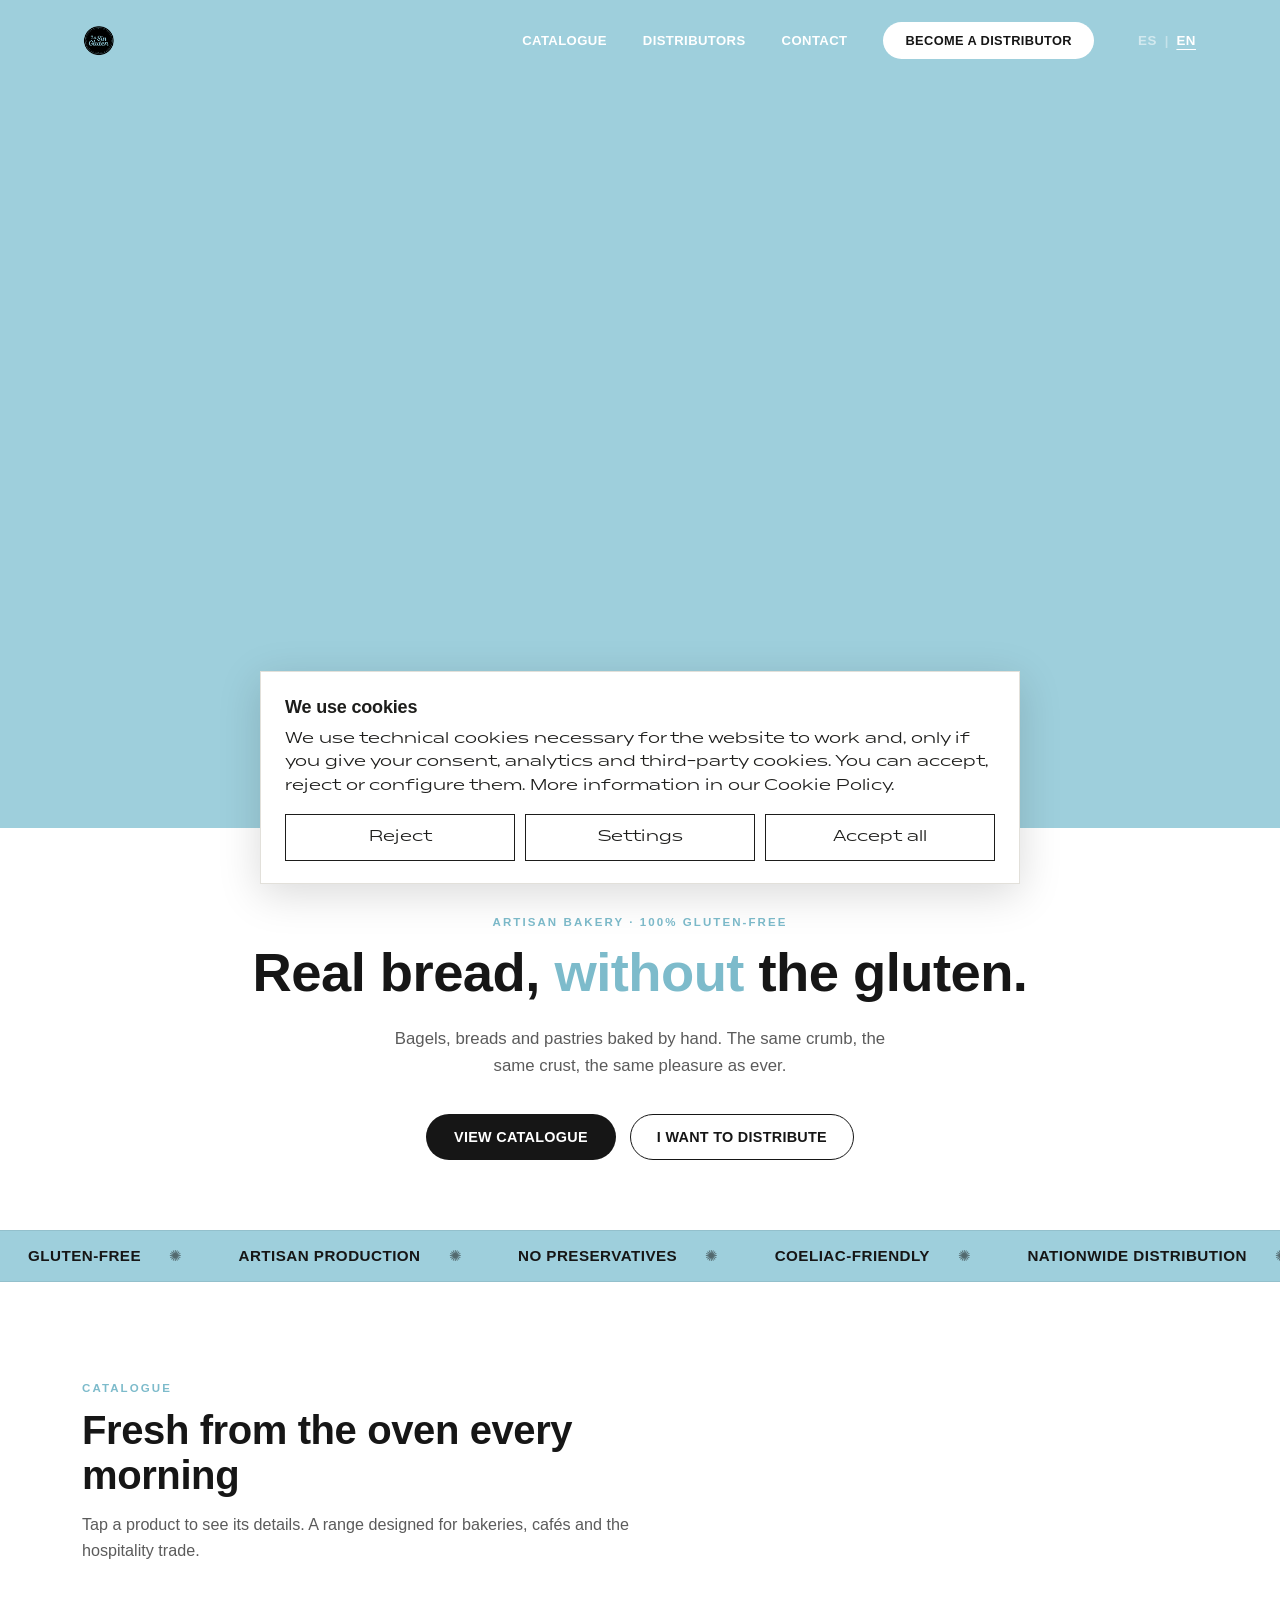
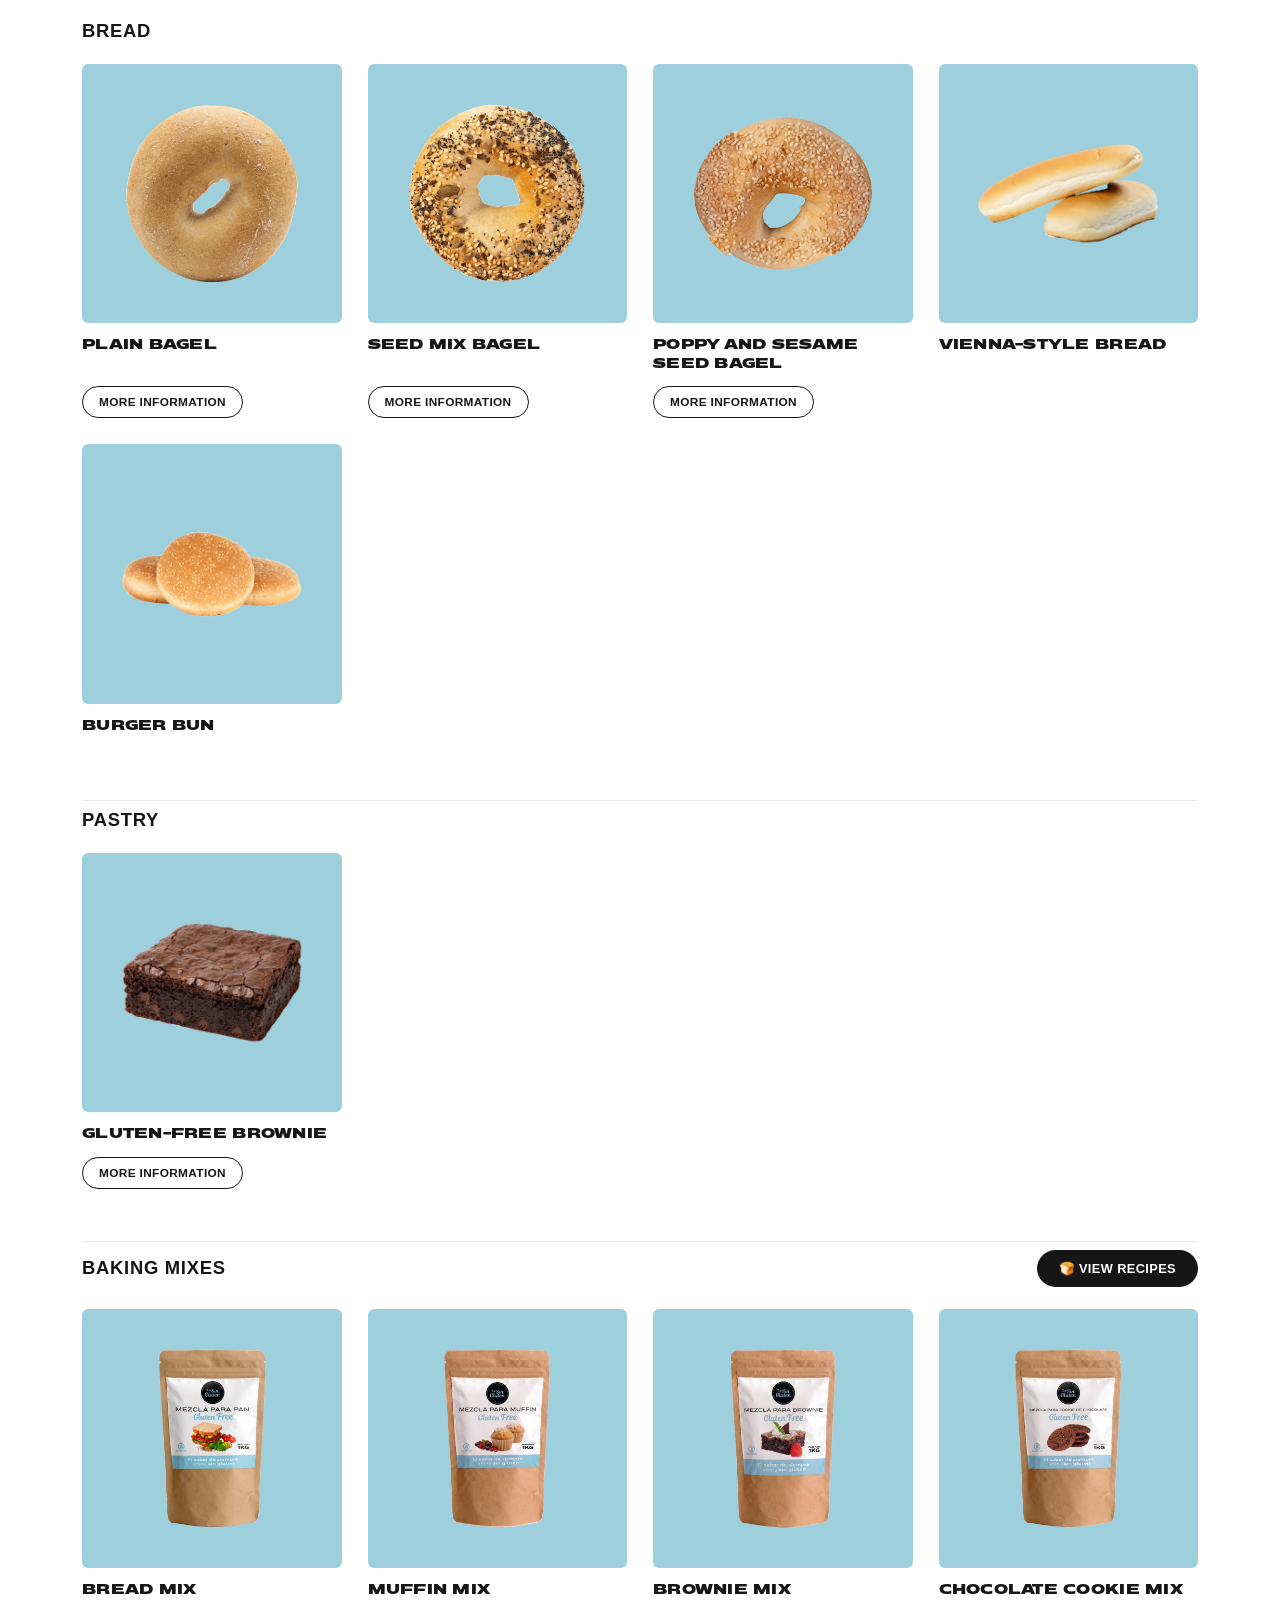
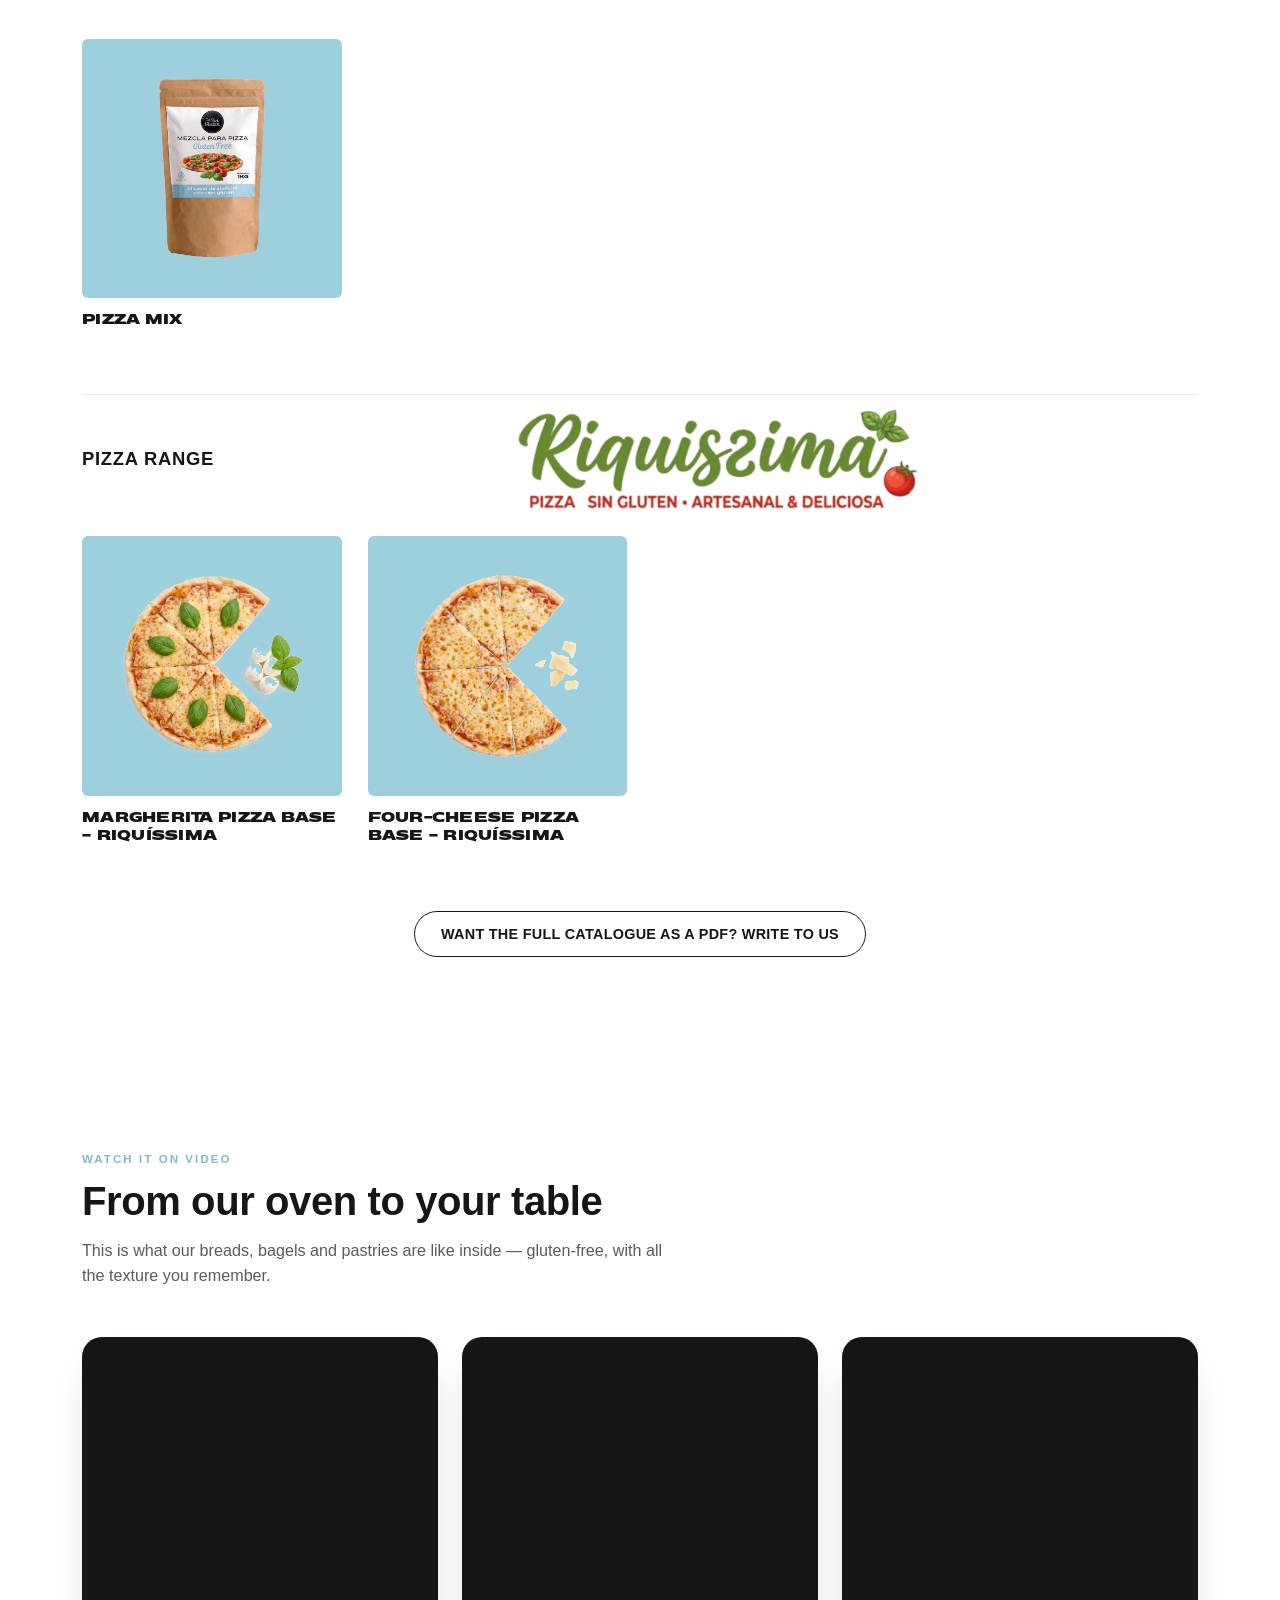
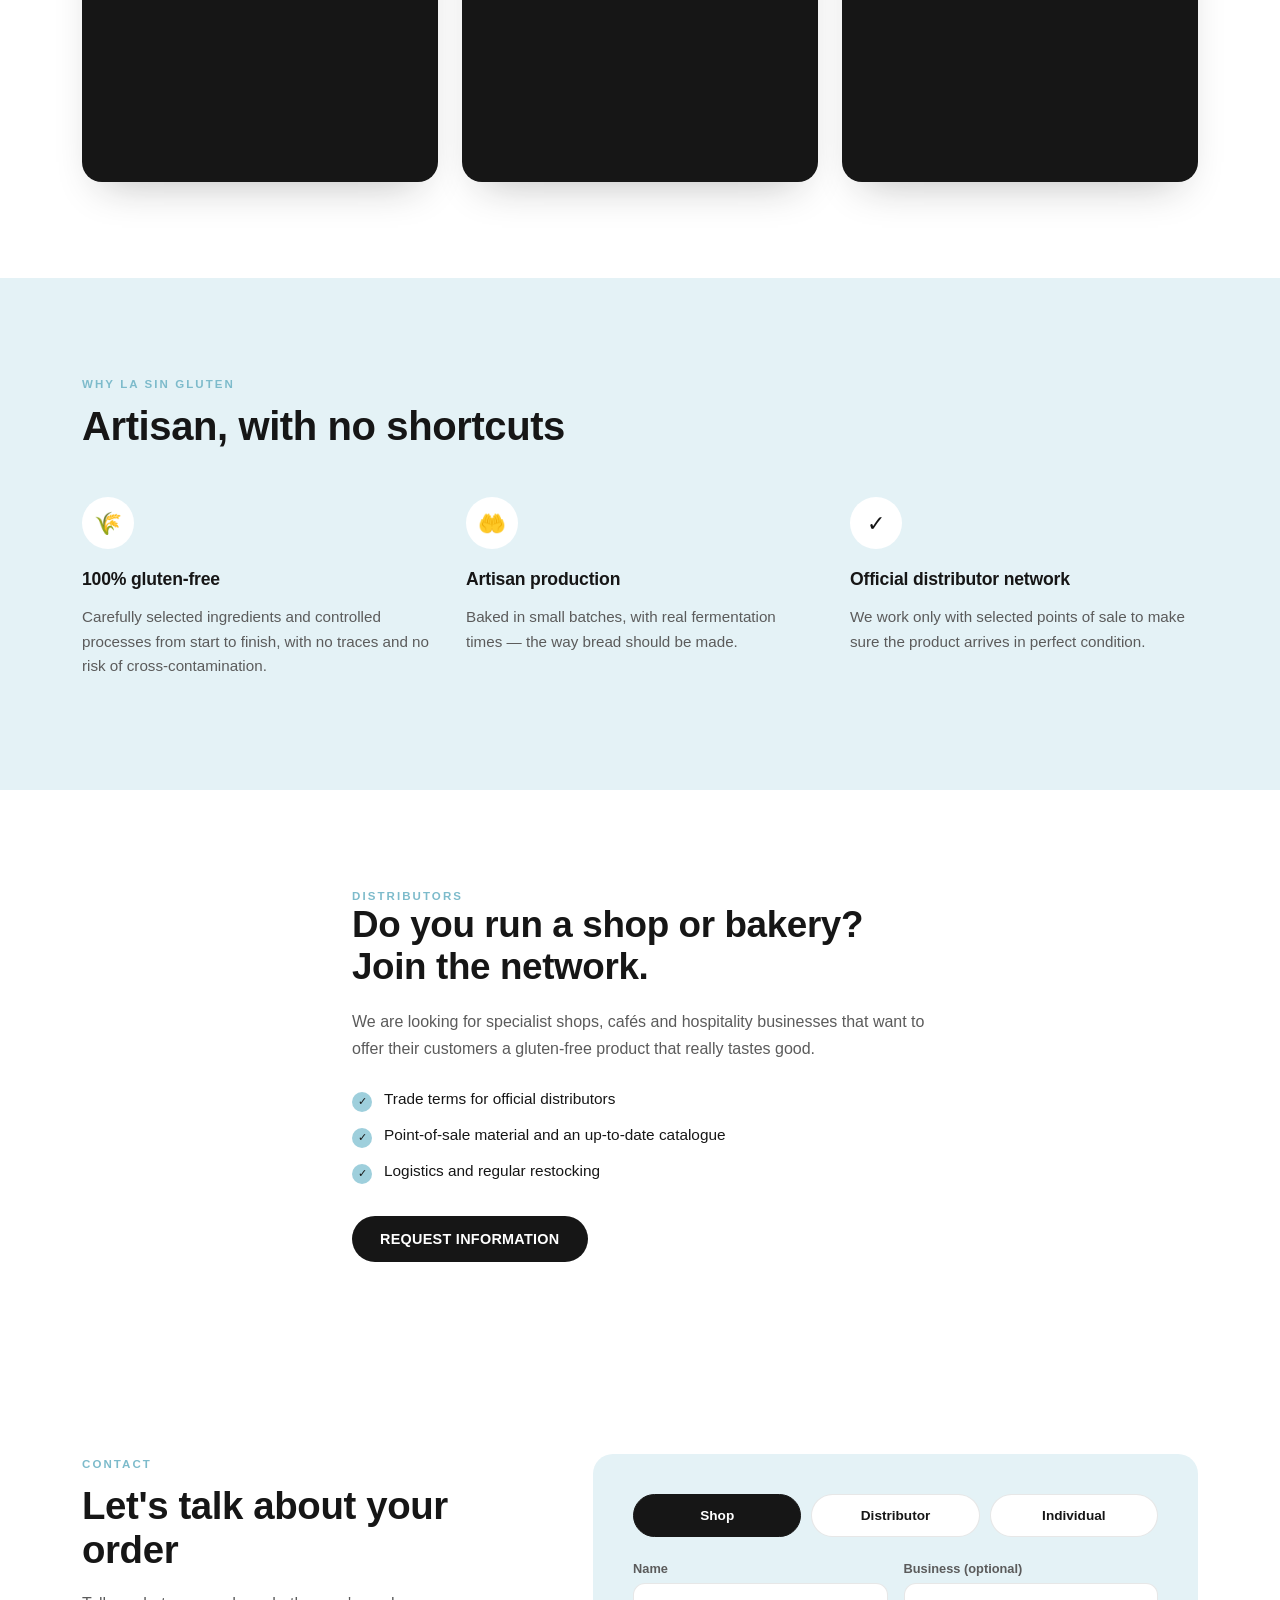
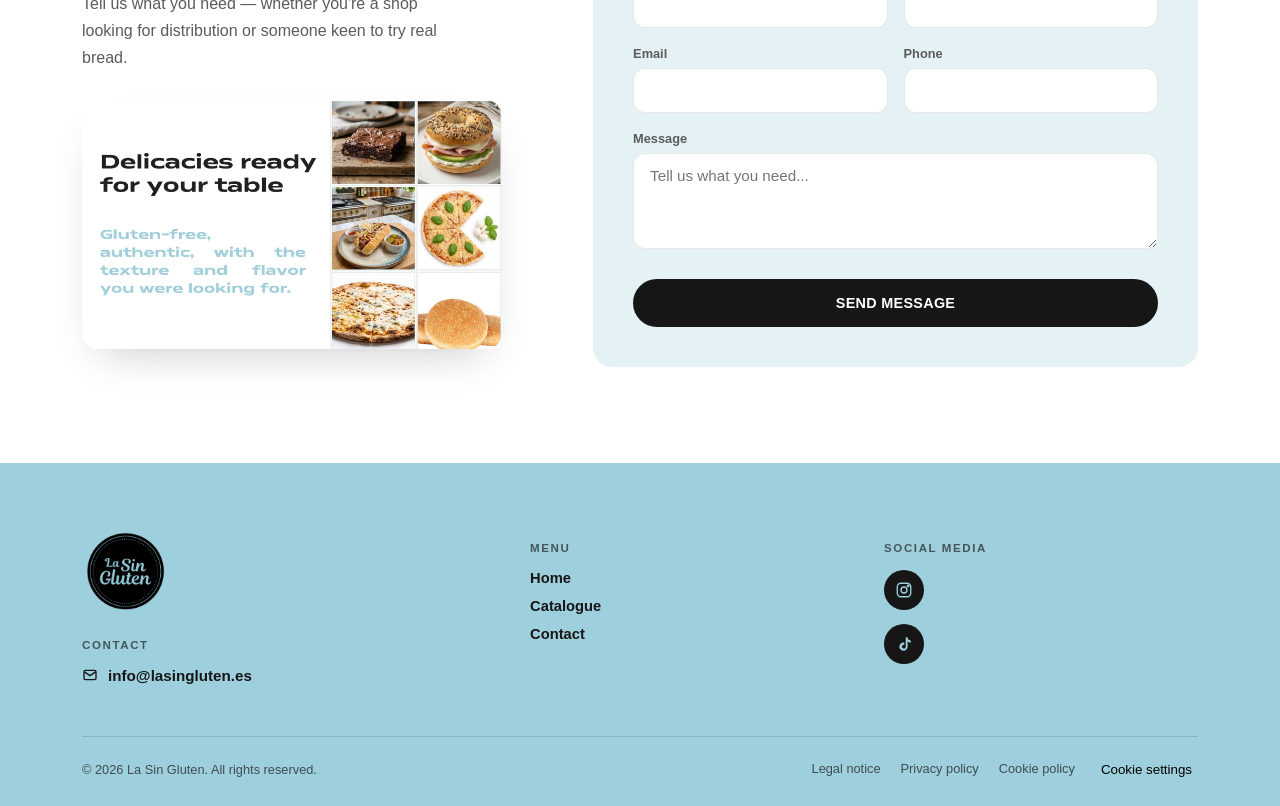
==== commit 9cd29bab: "Rename index-175.html to index.html" ====
--- a/index.html
+++ b/index.html
@@ -689,6 +689,7 @@
   const LOGO_OFFICIAL = "assets/img/logo.png";
 
   const CONTACT_CATALOG_IMG = "assets/img/catalogo.webp";
+  const CONTACT_CATALOG_IMG_EN = "assets/img/catalogo_en.webp";
 
   const VIDEO_V1 = "assets/video/video1.mp4";
   const VIDEO_V2 = "assets/video/video2.mp4";
@@ -1000,6 +1001,7 @@
     const md = document.querySelector('meta[name="description"]');
     if (md) md.setAttribute('content', LANG === 'en' ? 'La Sin Gluten. Artisan, 100% gluten-free bread, bagels and pastries. Distribution to shops and the hospitality trade.' : 'La Sin Gluten. Pan, bagels y pastelería artesanal 100% sin gluten. Distribución en tiendas y hostelería.');
     document.querySelectorAll('.lang-toggle button').forEach(b=>b.classList.toggle('active', b.dataset.lang === LANG));
+    document.getElementById('imgContactCatalog').src = LANG === 'en' ? CONTACT_CATALOG_IMG_EN : CONTACT_CATALOG_IMG;
     renderMarquee();
     renderCatalog();
     if (window.LaSinGlutenCookies && window.LaSinGlutenCookies.relang) window.LaSinGlutenCookies.relang();
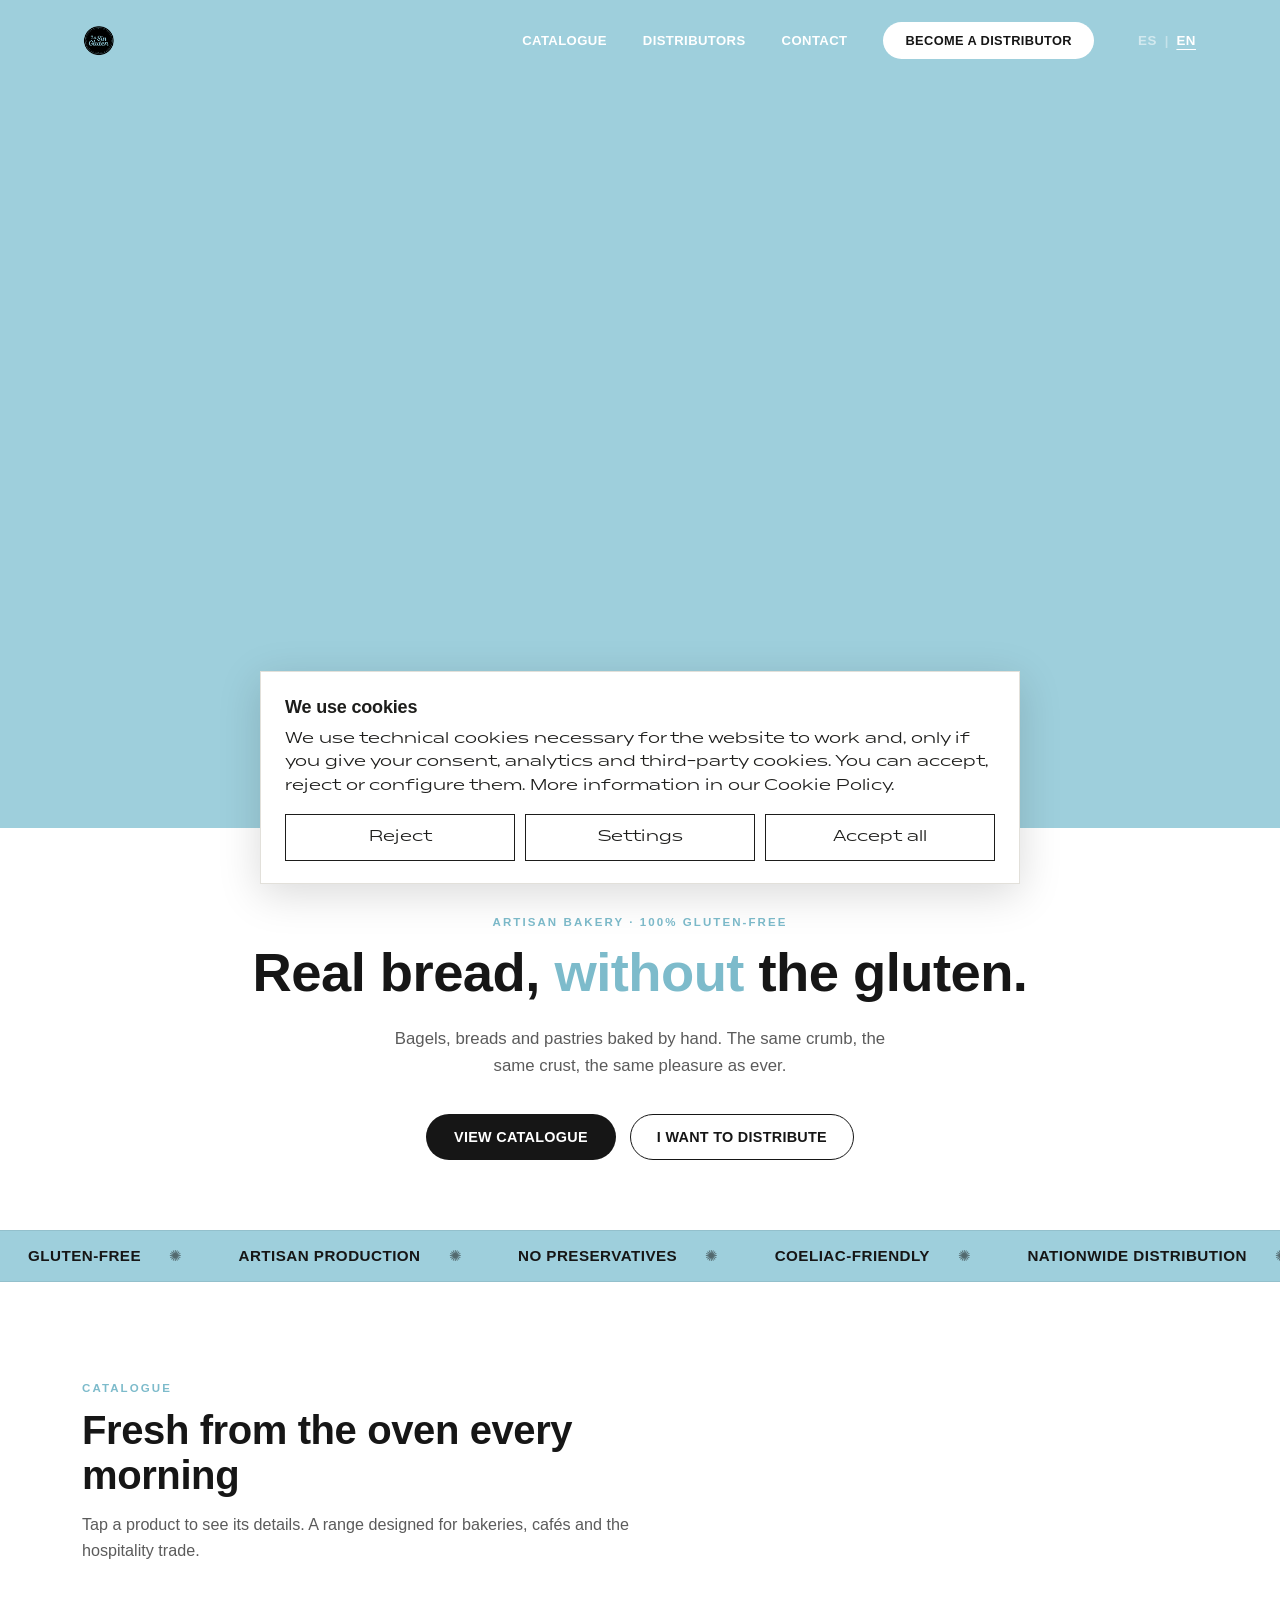
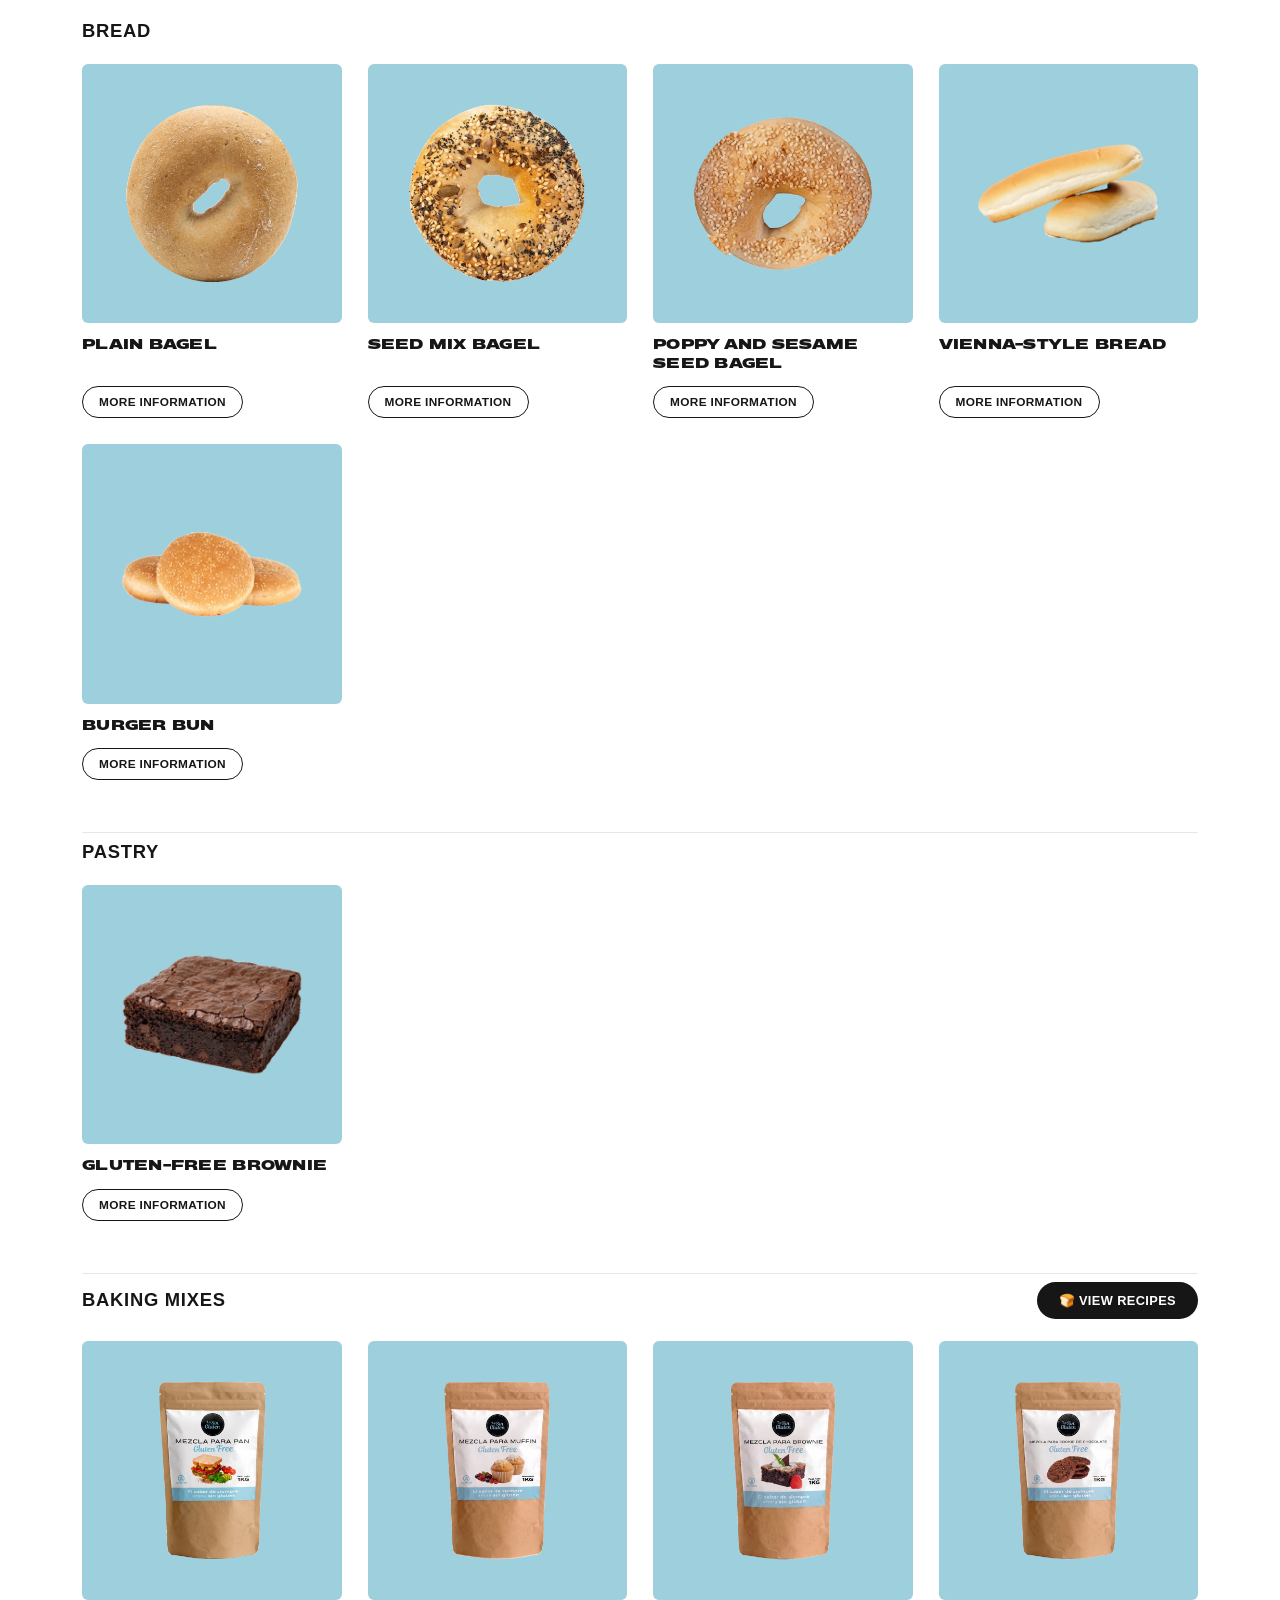
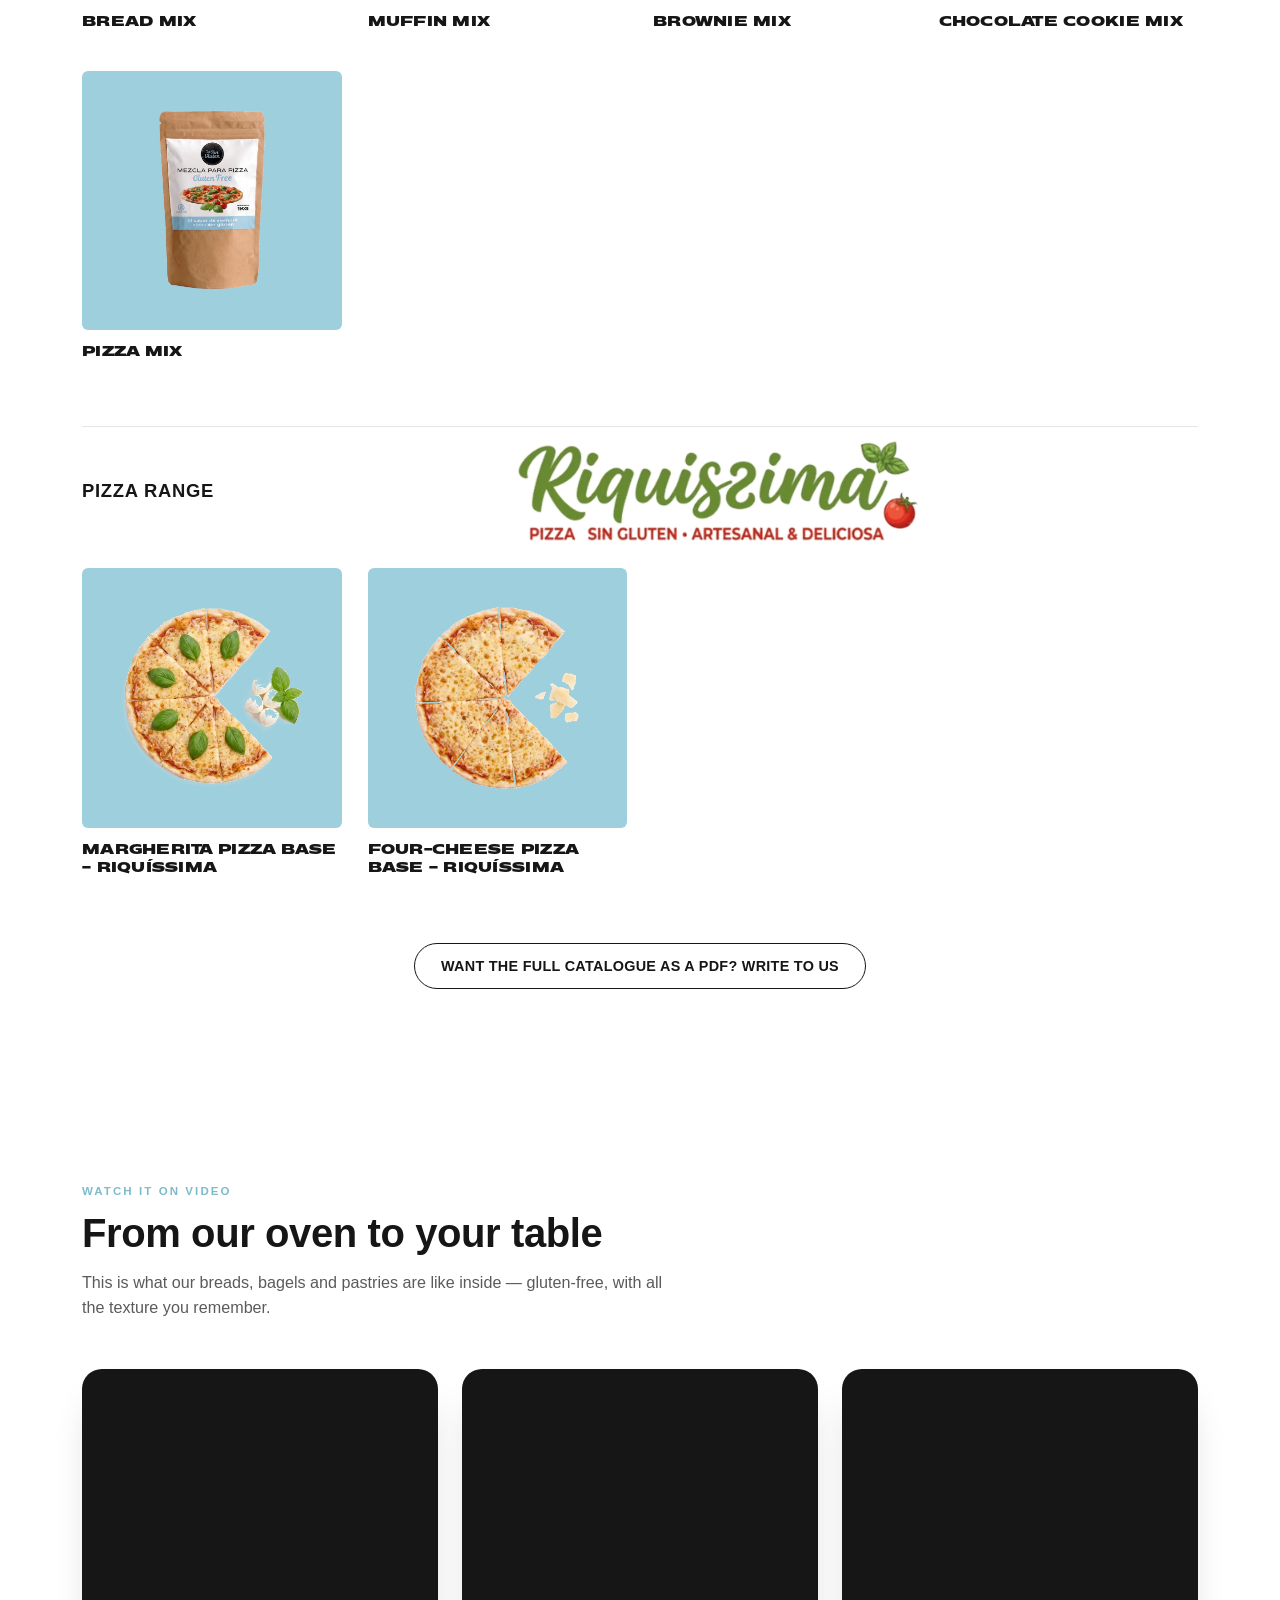
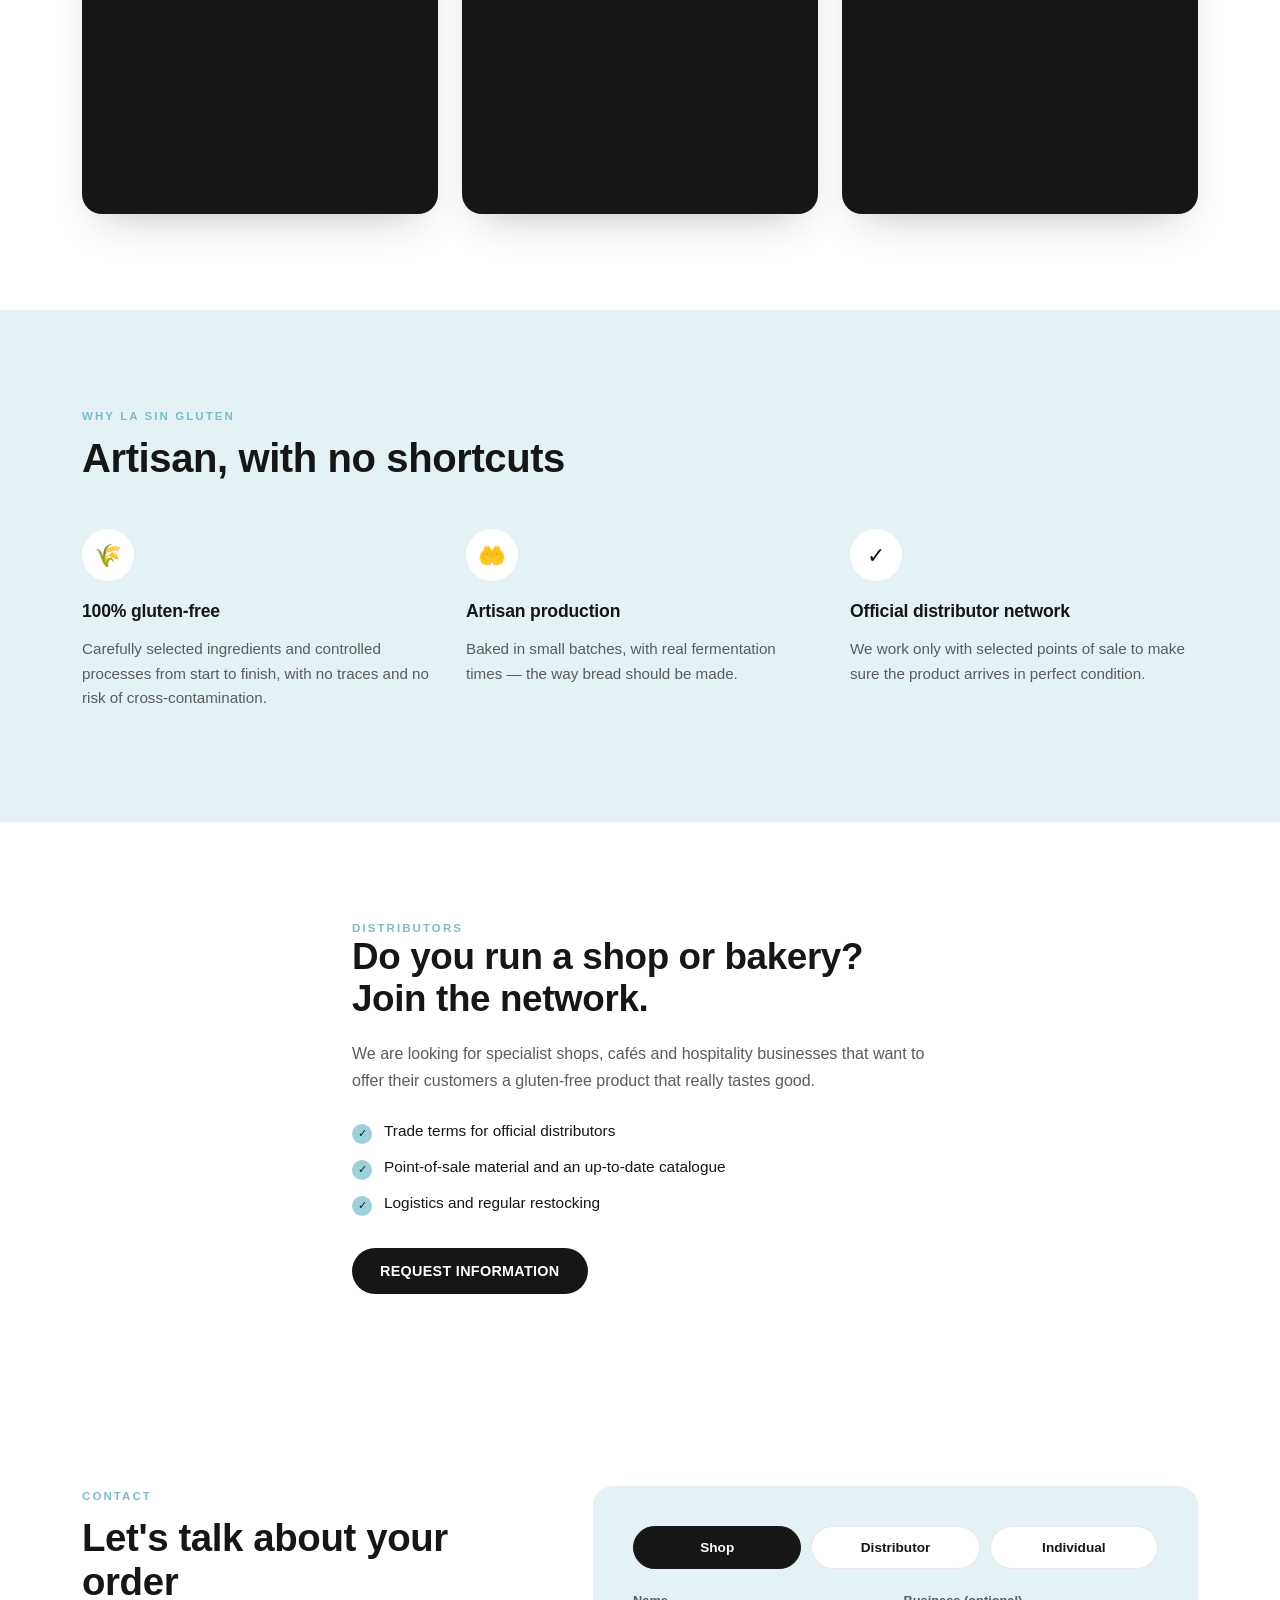
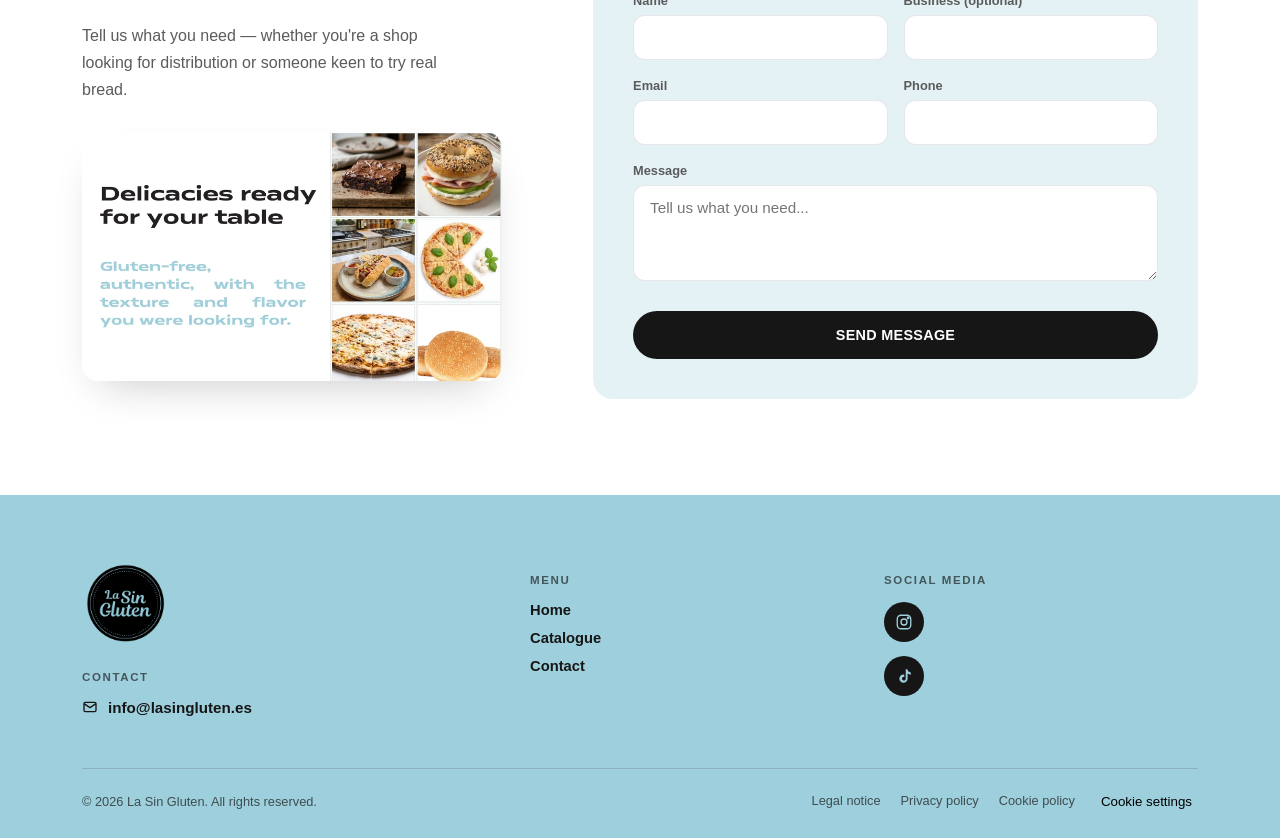
==== commit 73b92016: "Rename index-176.html to index.html" ====
--- a/index.html
+++ b/index.html
@@ -925,6 +925,18 @@
   const PRODUCT_EN = {"bagel_plano": {"name": "Plain bagel", "weight": "Net weight: 75g", "desc": "The classic you can't do without. Enjoy the authentic texture and unmistakable flavour of our gluten-free bagel, perfect for your best lunches."}, "bagel_semillas": {"name": "Seed mix bagel", "weight": "Net weight: 75g", "desc": "Topped with a mix of poppy, sesame, flax and pumpkin seeds. Crisp outside, tender inside, with all the flavour of a real bagel — gluten-free."}, "bagel_amapola_sesamo": {"name": "Poppy and sesame seed bagel", "weight": "Net weight: 75g", "desc": "Golden and generously covered in sesame and poppy seeds. Tender crumb and a crust with character, ideal for gluten-free breakfasts and lunches."}, "pan_viena": {"name": "Vienna-style bread", "weight": "Net weight: 120g", "desc": "With a thin, golden crust and an incredibly fluffy crumb. Designed to bring the flavour back to your breakfasts, snacks and dinners. Nobody will notice it's gluten-free!"}, "pan_hamburguesa": {"name": "Burger bun", "weight": "Net weight: 120g", "desc": "At last, a gluten-free bun that keeps up with your burger. Soft, springy texture that bounces back with every bite. Golden outside, juicy inside."}, "brownie": {"name": "Gluten-free brownie", "weight": "Net weight: 55g", "desc": "Let yourself be won over by the intensity of our chocolate and a melt-in-the-mouth, fudgy texture: intense, moist and gluten-free."}, "mezcla_pan": {"name": "Bread mix", "weight": "Net weight: 1kg", "desc": "Your gluten-free homemade bread, with a tender crumb and a golden crust. Professional formula, ready to bake."}, "mezcla_muffin": {"name": "Muffin mix", "weight": "Net weight: 1kg", "desc": "Fluffy, moist muffins with that familiar flavour, gluten-free. Just add your favourite ingredients."}, "mezcla_brownie": {"name": "Brownie mix", "weight": "Net weight: 1kg", "desc": "Intense chocolate flavour and a fudgy texture for a patisserie-quality gluten-free brownie."}, "mezcla_cookie": {"name": "Chocolate cookie mix", "weight": "Net weight: 1kg", "desc": "Chocolate cookies crisp on the outside and tender inside, gluten-free and hassle-free."}, "mezcla_pizza": {"name": "Pizza mix", "weight": "Net weight: 1kg", "desc": "Gluten-free pizza dough that's elastic and easy to stretch, with a crisp edge and authentic flavour."}, "pizza_margarita": {"name": "Margherita pizza base — Riquíssima", "weight": "Frozen · 350g", "desc": "Enriched with selected mozzarella. Perfectly airy, toasted edge, tender and elastic inside with a delicious dairy richness."}, "pizza_4quesos": {"name": "Four-cheese pizza base — Riquíssima", "weight": "Frozen · 350g", "desc": "Crunchy and tasty: wonderfully crisp at the edges, tender in the centre, with an authentic flavour that rivals any traditional dough."}};
   const CAT_EN = {"Panes": "Bread", "Pastelería": "Pastry", "Mezclas para hornear": "Baking mixes", "Línea Pizzas": "Pizza range"};
   const INFO_EN = {"bagel_semillas": {"title": "Gluten-free seed mix bagel", "formato": "Box of 15 units of 75g", "headline": "Authentic flavour, real ingredients", "paras": ["Enjoy the perfect combination of well-being and pleasure. Our gluten-free bagel is made exclusively with <strong>high-quality natural ingredients</strong>, carefully selected to offer you a clean, honest product full of nutrients.", "What really makes it special is its <strong>exceptional texture</strong>: a surprisingly soft, springy and light crumb that contrasts with the crunch of our <strong>premium seed mix</strong>. Every bite releases a deep, toasted flavour, taking your breakfasts or snacks to gourmet level."], "bullets": [["Superior texture", "Guaranteed fluffiness without losing the classic bagel consistency."], ["Natural ingredients", "No unnecessary additives, prioritising the purity of the grain and the seed."], ["Enriched flavour", "An intense aromatic profile thanks to a selection of natural seeds."]], "defrost": ["Frozen bagel", "Open the box and leave to defrost for 1 hour", "Ready to eat"], "ingredientes": "Starch (wheat starch (gluten-free), potato starch, tapioca starch), rice flour, modified starch(es), psyllium husk powder, sugar, dried rice sourdough, salt, thickener: hydroxypropyl methylcellulose E464. Water. Sunflower oil, Yeast, Sugar, Salt, Sesame seeds, Poppy seeds, Pumpkin seeds."}, "bagel_plano": {"title": "Gluten-free bagel", "formato": "Box of 15 units of 75g", "headline": "The essence of real bread, no compromises", "paras": ["Rediscover the New York classic with our exclusive recipe. Made with <strong>premium natural ingredients</strong>, this bagel has been designed for those who want purity and flavour without giving up a gluten-free diet.", "Its secret lies in an <strong>incredibly tender, open crumb</strong>, achieving that characteristic elasticity that stays perfect both plain and lightly toasted. It is a clean, balanced and soft bite, designed to be the perfect base for any combination, sweet or savoury."], "bullets": [["Texture", "Springy, fluffy crumb that redefines the gluten-free standard."], ["Ingredients", "Premium selection of natural origin, with no artificial preservatives."], ["Flavour", "Mild cereal notes that enhance, without masking, your favourite fillings."]], "defrost": ["Frozen bagel", "Open the box and leave to defrost for 1 hour", "Ready to eat"], "ingredientes": "Starch (wheat starch (gluten-free), potato starch, tapioca starch), rice flour, modified starch(es), psyllium husk powder, sugar, dried rice sourdough, salt, thickener: hydroxypropyl methylcellulose E464. Water. Sunflower oil, Yeast, Sugar, Salt."}, "bagel_amapola_sesamo": {"title": "Gluten-free poppy and sesame seed bagel", "formato": "Box of 15 units of 75g", "headline": "A subtle contrast of textures and natural aromas", "paras": ["Elevate your everyday experience with our gluten-free bagel, designed for those who don't want to choose between well-being and pleasure. Made with a selection of <strong>high-quality ingredients</strong>, this bagel stands out for its <strong>springy, fluffy texture</strong> that breaks with the stiffness of traditional gluten-free products.", "The surface is generously covered with a combination of <strong>poppy and sesame seeds</strong>, which add a unique toasted aroma and a delicate crunch in every bite. It is a balanced, natural and versatile product, ideal both for fresh preparations and for enjoying freshly toasted."], "bullets": [["Texture", "Airy, tender crumb with a rustic, crunchy topping."], ["Flavour", "The natural sweetness of the cereal, enhanced by the nutty notes of sesame and the freshness of poppy."], ["Quality", "A selection of premium grains and seeds for a gourmet finish."]], "defrost": ["Frozen bagel", "Open the box and leave to defrost for 1 hour", "Ready to eat"], "ingredientes": "Starch (wheat starch (gluten-free), potato starch, tapioca starch), rice flour, modified starch(es), psyllium husk powder, sugar, dried rice sourdough, salt, thickener: hydroxypropyl methylcellulose E464. Water. Sunflower oil, Yeast, Sugar, Salt, Sesame seeds, Poppy seeds."}, "brownie": {"title": "Gluten-free brownie", "formato": "Box of 30 units of 55g", "headline": "Intensity and texture in every bite", "paras": ["The perfect treat for chocolate lovers looking for a gluten-free option without giving up the authentic experience. Made with a balanced base of <strong>selected starches and low-fat cocoa powder</strong>, this brownie stands out for its deep flavour and impeccable appearance.", "Its <strong>texture is the great secret</strong>: a dense, soft and fudgy centre that melts on the palate, keeping the moisture that defines a high-quality brownie. Thanks to its technical formulation and the use of specific ingredients, we achieve a stable, tasty product with a professional finish."], "bullets": [["Texture", "Incredibly tender, melting centre with an elastic structure."], ["Flavour", "Intense chocolate notes balanced with just the right sweetness."], ["Quality", "Made with precision-engineered ingredients to guarantee a consistently gourmet result."]], "defrost": ["Frozen brownie", "Open the box and leave to defrost for 1 hour", "Ready to eat"], "ingredientes": "Sugar (58%), starch (28%) (potato starch, maize starch), low-fat cocoa powder (5%), modified starch (4%), emulsifier (<2%): mono- and diglycerides and polyglycerol esters of fatty acids E 471 and E 475; powdered palm fat (<2%) (palm oil, glucose syrup, milk protein), protein-enriched whey powder (<2%), raising agents (<2%): disodium diphosphate E 450 (i), sodium hydrogen carbonate E 500 (ii); thickener (<2%): xanthan gum E 415; flavouring (<2%), salt (<2%), sunflower oil, pasteurised whole egg, chocolate chips, water."}};
+
+  // Pan de Viena y pan de hamburguesa usan la misma ficha que el bagel plano (hamburguesa + sésamo)
+  ['pan_viena','pan_hamburguesa'].forEach(id=>{
+    PRODUCT_INFO[id] = JSON.parse(JSON.stringify(PRODUCT_INFO.bagel_plano));
+    INFO_EN[id] = JSON.parse(JSON.stringify(INFO_EN.bagel_plano));
+  });
+  PRODUCT_INFO.pan_viena.title = 'Pan de Viena sin gluten';
+  PRODUCT_INFO.pan_hamburguesa.title = 'Pan de hamburguesa sin gluten';
+  INFO_EN.pan_viena.title = 'Gluten-free Vienna-style bread';
+  INFO_EN.pan_hamburguesa.title = 'Gluten-free burger bun';
+  PRODUCT_INFO.pan_hamburguesa.ingredientes = PRODUCT_INFO.pan_hamburguesa.ingredientes.replace(/\.?\s*$/, ', Semillas de sésamo.');
+  INFO_EN.pan_hamburguesa.ingredientes = INFO_EN.pan_hamburguesa.ingredientes.replace(/\.?\s*$/, ', Sesame seeds.');
   const T_EN = {"Catálogo": "Catalogue", "Distribuidores": "Distributors", "Contacto": "Contact", "Quiero ser distribuidor": "Become a distributor", "Panadería artesanal · 100% sin gluten": "Artisan bakery · 100% gluten-free", "Bagels, panes y pastelería horneados a mano. La misma miga, la misma corteza, el mismo placer de siempre.": "Bagels, breads and pastries baked by hand. The same crumb, the same crust, the same pleasure as ever.", "Ver catálogo": "View catalogue", "Quiero distribuir": "I want to distribute", "Lo que sale del horno cada mañana": "Fresh from the oven every morning", "Pulsa un producto para ver sus características. Gama pensada para panadería, cafetería y hostelería.": "Tap a product to see its details. A range designed for bakeries, cafés and the hospitality trade.", "¿Quieres el catálogo completo en PDF? Escríbenos": "Want the full catalogue as a PDF? Write to us", "Míralo en vídeo": "Watch it on video", "Directo del horno a tu mesa": "From our oven to your table", "Así son nuestros panes, bagels y pastelería por dentro — sin gluten, con toda la textura de siempre.": "This is what our breads, bagels and pastries are like inside — gluten-free, with all the texture you remember.", "Por qué La Sin Gluten": "Why La Sin Gluten", "Artesanales y sin atajos": "Artisan, with no shortcuts", "100% libre de gluten": "100% gluten-free", "Ingredientes seleccionados y procesos controlados de principio a fin, sin trazas ni riesgos de contaminación cruzada.": "Carefully selected ingredients and controlled processes from start to finish, with no traces and no risk of cross-contamination.", "Elaboración artesanal": "Artisan production", "Horneado en lotes pequeños, con tiempos de fermentación reales — como el pan debería hacerse.": "Baked in small batches, with real fermentation times — the way bread should be made.", "Red de distribuidores oficiales": "Official distributor network", "Trabajamos solo con puntos de venta seleccionados para garantizar que el producto llega en perfectas condiciones.": "We work only with selected points of sale to make sure the product arrives in perfect condition.", "¿Tienes una tienda u obrador? Únete a la red.": "Do you run a shop or bakery? Join the network.", "Buscamos tiendas especializadas, cafeterías y hostelería que quieran ofrecer a sus clientes un producto sin gluten que realmente sabe bien.": "We are looking for specialist shops, cafés and hospitality businesses that want to offer their customers a gluten-free product that really tastes good.", "Condiciones comerciales para distribuidores oficiales": "Trade terms for official distributors", "Material de punto de venta y catálogo actualizado": "Point-of-sale material and an up-to-date catalogue", "Logística y reposición periódica": "Logistics and regular restocking", "Solicitar información": "Request information", "Hablemos de tu pedido": "Let's talk about your order", "Cuéntanos qué necesitas — ya seas una tienda buscando distribución o alguien con ganas de probar el pan de verdad.": "Tell us what you need — whether you're a shop looking for distribution or someone keen to try real bread.", "Tienda": "Shop", "Distribuidor": "Distributor", "Particular": "Individual", "Nombre": "Name", "Negocio (opcional)": "Business (optional)", "Correo electrónico": "Email", "Teléfono": "Phone", "Mensaje": "Message", "Enviar mensaje": "Send message", "Menú": "Menu", "Inicio": "Home", "Redes sociales": "Social media", "© 2026 La Sin Gluten. Todos los derechos reservados.": "© 2026 La Sin Gluten. All rights reserved.", "Aviso legal": "Legal notice", "Política de privacidad": "Privacy policy", "Política de cookies": "Cookie policy", "Configurar cookies": "Cookie settings"};
   const ATTRS = [["#menuBtn", "aria-label", "Abrir menú", "Open menu"], ["#imgContactCatalog", "alt", "Catálogo La Sin Gluten", "La Sin Gluten catalogue"], ["#mensaje", "placeholder", "Cuéntanos qué necesitas...", "Tell us what you need..."], ["#infoClose", "aria-label", "Cerrar", "Close"], ["#modalClose", "aria-label", "Cerrar", "Close"]];
   const SUBJ_EN = {"Quiero ser distribuidor": "Become a distributor", "Quiero distribuir La Sin Gluten": "I want to distribute La Sin Gluten", "Solicitud del catálogo completo en PDF": "Request for the full catalogue in PDF", "Solicitud de información para distribuidores": "Information request for distributors"};
